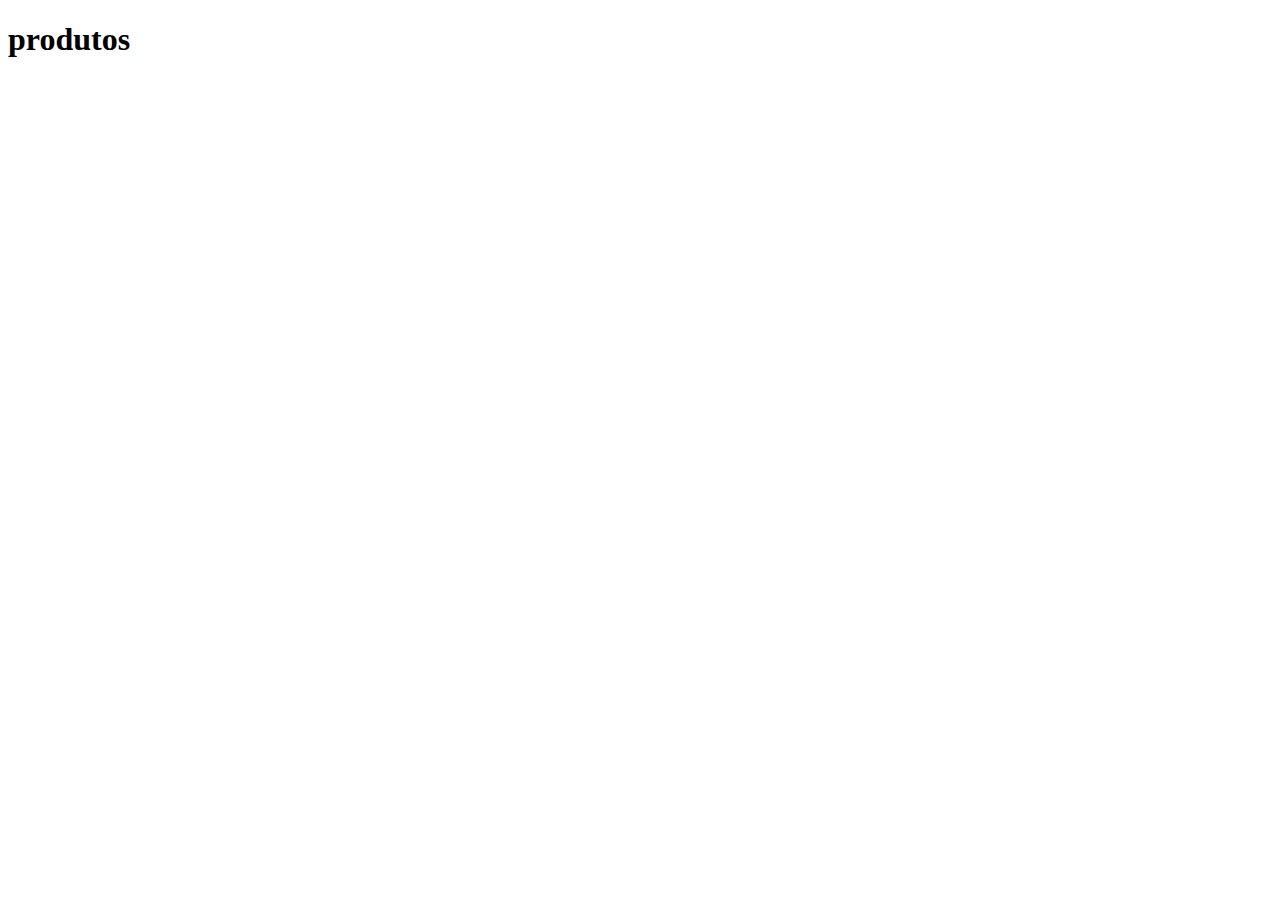
==== pages/products.html @ a88a36c4 "first commit" ====
<!DOCTYPE html>
<html lang="pt-br">
<head>
    <meta charset="UTF-8">
    <meta name="viewport" content="width=device-width, initial-scale=1.0">
    <title>Produtos</title>
</head>
<body>
    <h1>
        produtos
    </h1>
    
</body>
</html>
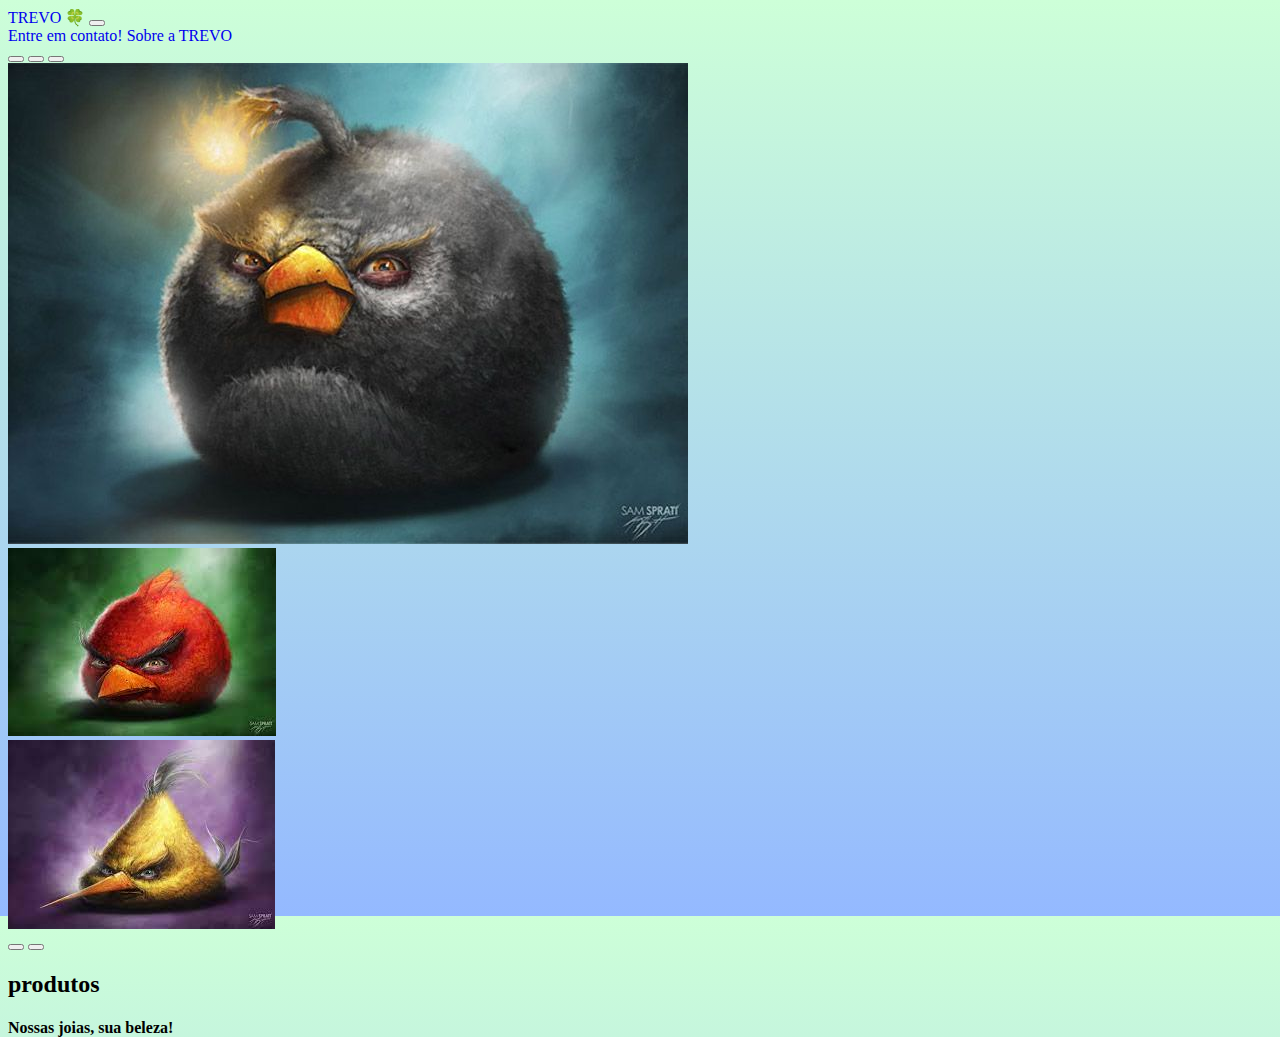
==== commit f6c1bbca: "Third Commit" ====
--- a/pages/products.html
+++ b/pages/products.html
@@ -1,14 +1,78 @@
 <!DOCTYPE html>
 <html lang="pt-br">
+
 <head>
     <meta charset="UTF-8">
     <meta name="viewport" content="width=device-width, initial-scale=1.0">
+    <link rel="stylesheet" href="../style.css">
+    <link href="https://cdn.jsdelivr.net/npm/bootstrap@5.3.2/dist/css/bootstrap.min.css" rel="stylesheet"
+        integrity="sha384-T3c6CoIi6uLrA9TneNEoa7RxnatzjcDSCmG1MXxSR1GAsXEV/Dwwykc2MPK8M2HN" crossorigin="anonymous">
     <title>Produtos</title>
 </head>
+
 <body>
-    <h1>
-        produtos
-    </h1>
-    
+    <header>
+        <nav class="navbar navbar-expand-lg navbar-light">
+            <div class="container-fluid">
+                <a class="navbar-brand" href="#">TREVO 🍀</a>
+                <button class="navbar-toggler" type="button" data-bs-toggle="collapse"
+                    data-bs-target="#navbarNavAltMarkup" aria-controls="navbarNavAltMarkup" aria-expanded="false"
+                    aria-label="Toggle navigation">
+                    <span class="navbar-toggler-icon"></span>
+                </button>
+                <div class="collapse navbar-collapse" id="navbarNavAltMarkup">
+                    <div class="collapse navbar-collapse" id="navbarNavAltMarkup">
+                        <div class="navbar-nav">
+                            <a class="nav-item nav-link" href="contact.html">Entre em contato!</a>
+                            <a class="nav-item nav-link" href="about.html">Sobre a TREVO</a>
+                        </div>
+                    </div>
+        </nav>
+        <section>
+            <div id="carouselExampleIndicators" class="carousel slide">
+                <div class="carousel-indicators">
+                  <button type="button" data-bs-target="#carouselExampleIndicators" data-bs-slide-to="0" class="active" aria-current="true" aria-label="Slide 1"></button>
+                  <button type="button" data-bs-target="#carouselExampleIndicators" data-bs-slide-to="1" aria-label="Slide 2"></button>
+                  <button type="button" data-bs-target="#carouselExampleIndicators" data-bs-slide-to="2" aria-label="Slide 3"></button>
+                </div>
+                <div class="carousel-inner">
+                  <div class="carousel-item active">
+                    <img src="../img/01.jpg" class="d-block w-100" alt="...">
+                  </div>
+                  <div class="carousel-item">
+                    <img src="../img/02.jpg" class="d-block w-100" alt="...">
+                  </div>
+                  <div class="carousel-item">
+                    <img src="../img/03.jpg" class="d-block w-100" alt="...">
+                  </div>
+                </div>
+                <button class="carousel-control-prev" type="button" data-bs-target="#carouselExampleIndicators" data-bs-slide="prev">
+                  <span class="carousel-control-prev-icon" aria-hidden="true"></span>
+                  <span class="visually-hidden"></span>
+                </button>
+                <button class="carousel-control-next" type="button" data-bs-target="#carouselExampleIndicators" data-bs-slide="next">
+                  <span class="carousel-control-next-icon" aria-hidden="true"></span>
+                  <span class="visually-hidden"></span>
+                </button>
+              </div>
+        </section>
+    </header>
+    <main>
+        <section class="container  justify-content-center align-items-center text-center" >
+            <h2>produtos</h2>
+            <h4>Nossas joias, sua beleza!</h3>
+        </section>
+            
+    </main>
+    <footer>
+
+    </footer>
+
+
+
+    <script src="https://cdn.jsdelivr.net/npm/bootstrap@5.3.2/dist/js/bootstrap.bundle.min.js"
+        integrity="sha384-C6RzsynM9kWDrMNeT87bh95OGNyZPhcTNXj1NW7RuBCsyN/o0jlpcV8Qyq46cDfL"
+        crossorigin="anonymous"></script>
 </body>
+
 </html>--- a/style.css
+++ b/style.css
@@ -0,0 +1,63 @@
+@import url('https://fonts.googleapis.com/css2?family=Dancing+Script:wght@600&display=swap');
+@import url('https://fonts.googleapis.com/css2?family=Mooli&display=swap');
+
+
+body {
+    background: linear-gradient(#cdffd8, #94b9ff);
+    height: 100vh;
+}
+
+section span {
+    border-bottom: 1px solid black;
+
+}
+
+section h1 {
+
+    color: #daa520;
+    font-family: 'Dancing Script', cursive;
+}
+
+a {
+    text-decoration: none;
+}
+
+section h1 {
+    font-size: 9.4rem;
+    margin-bottom: -1rem;
+}
+
+section p {
+    font-size: 1.5rem;
+    font-family: 'Mooli', sans-serif;
+}
+
+section button {
+    margin-top: -2rem;
+}
+
+
+@media(max-width: 768px){
+
+    section h1{
+        font-size: 9.4rem;
+        margin-bottom: -3.5rem;
+    } 
+
+    section p{
+        font-size: 1.5rem;
+        font-family: 'Mooli', sans-serif;
+    }
+
+}
+
+@media(min-width: 768px){
+
+    section h1 {
+        font-size: 15.4rem;
+        margin-bottom: -1rem;
+    }
+
+}
+
+/* PRODUTOS*/
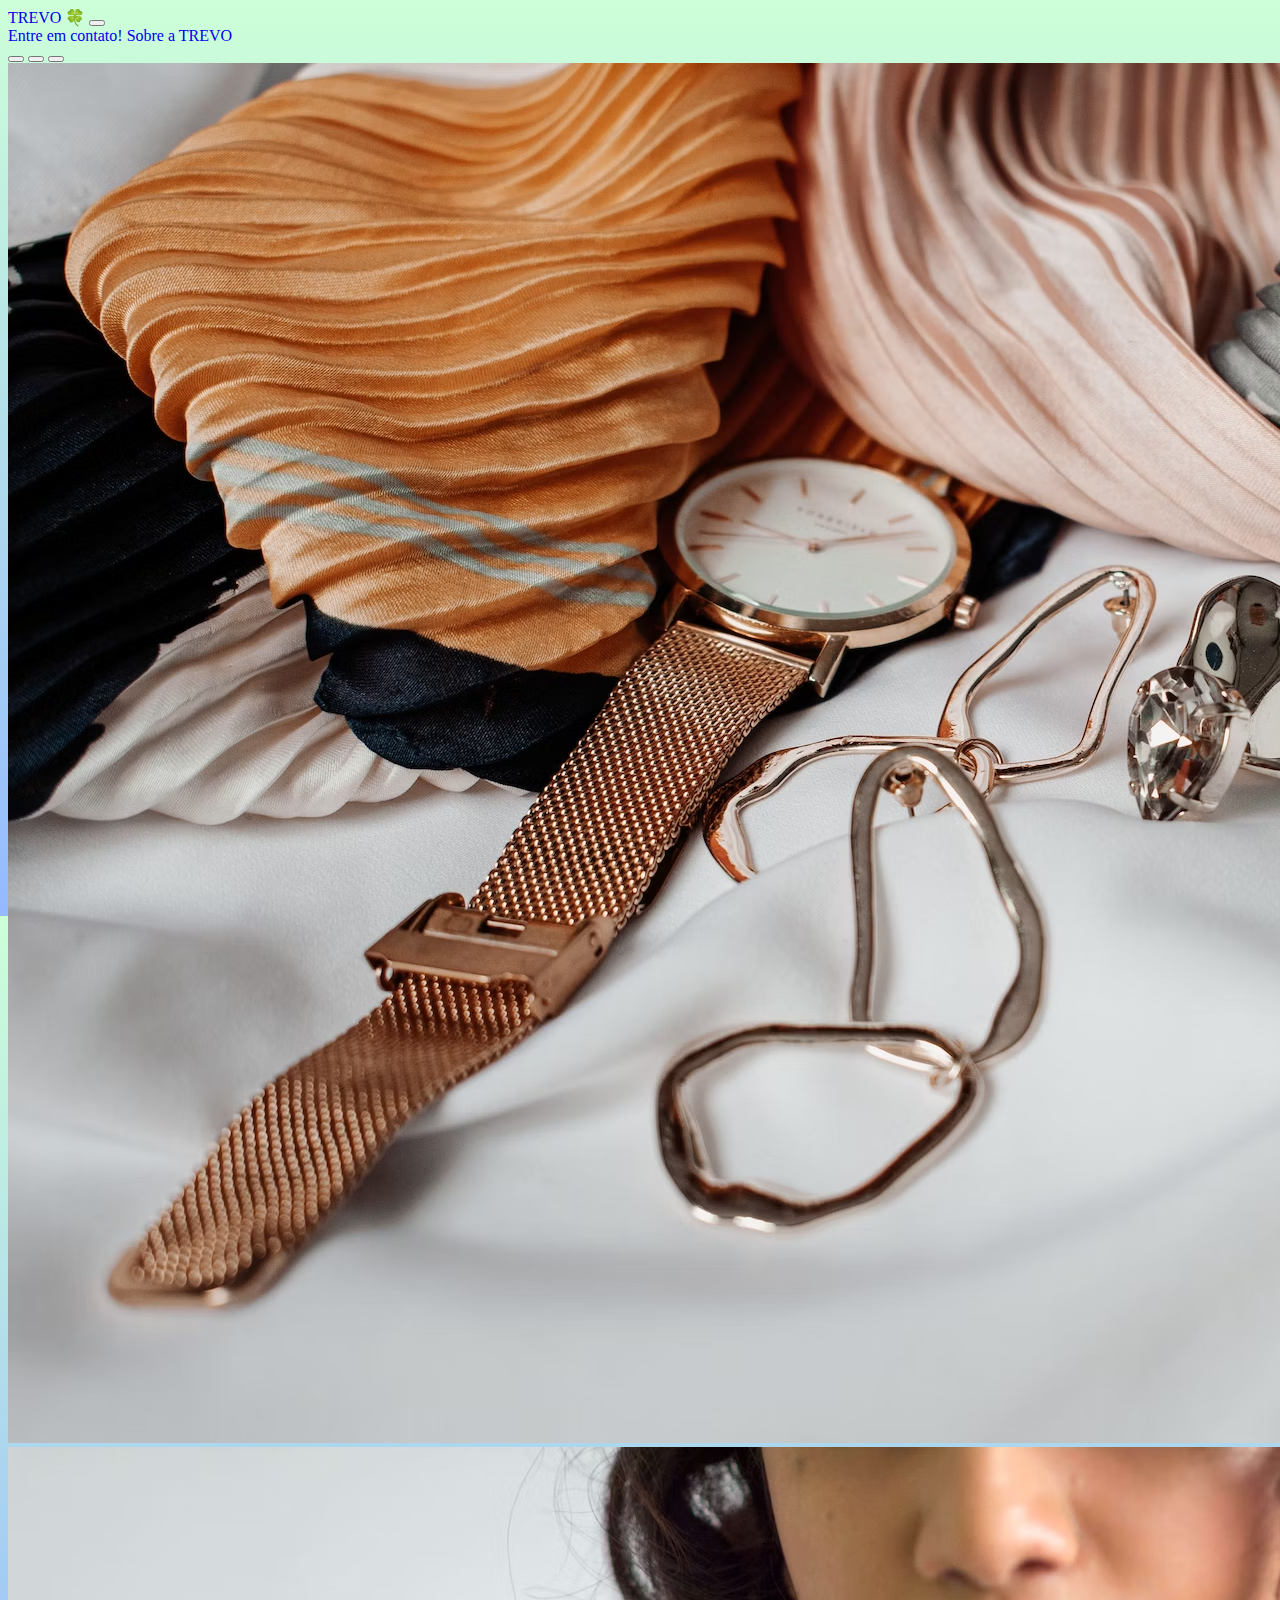
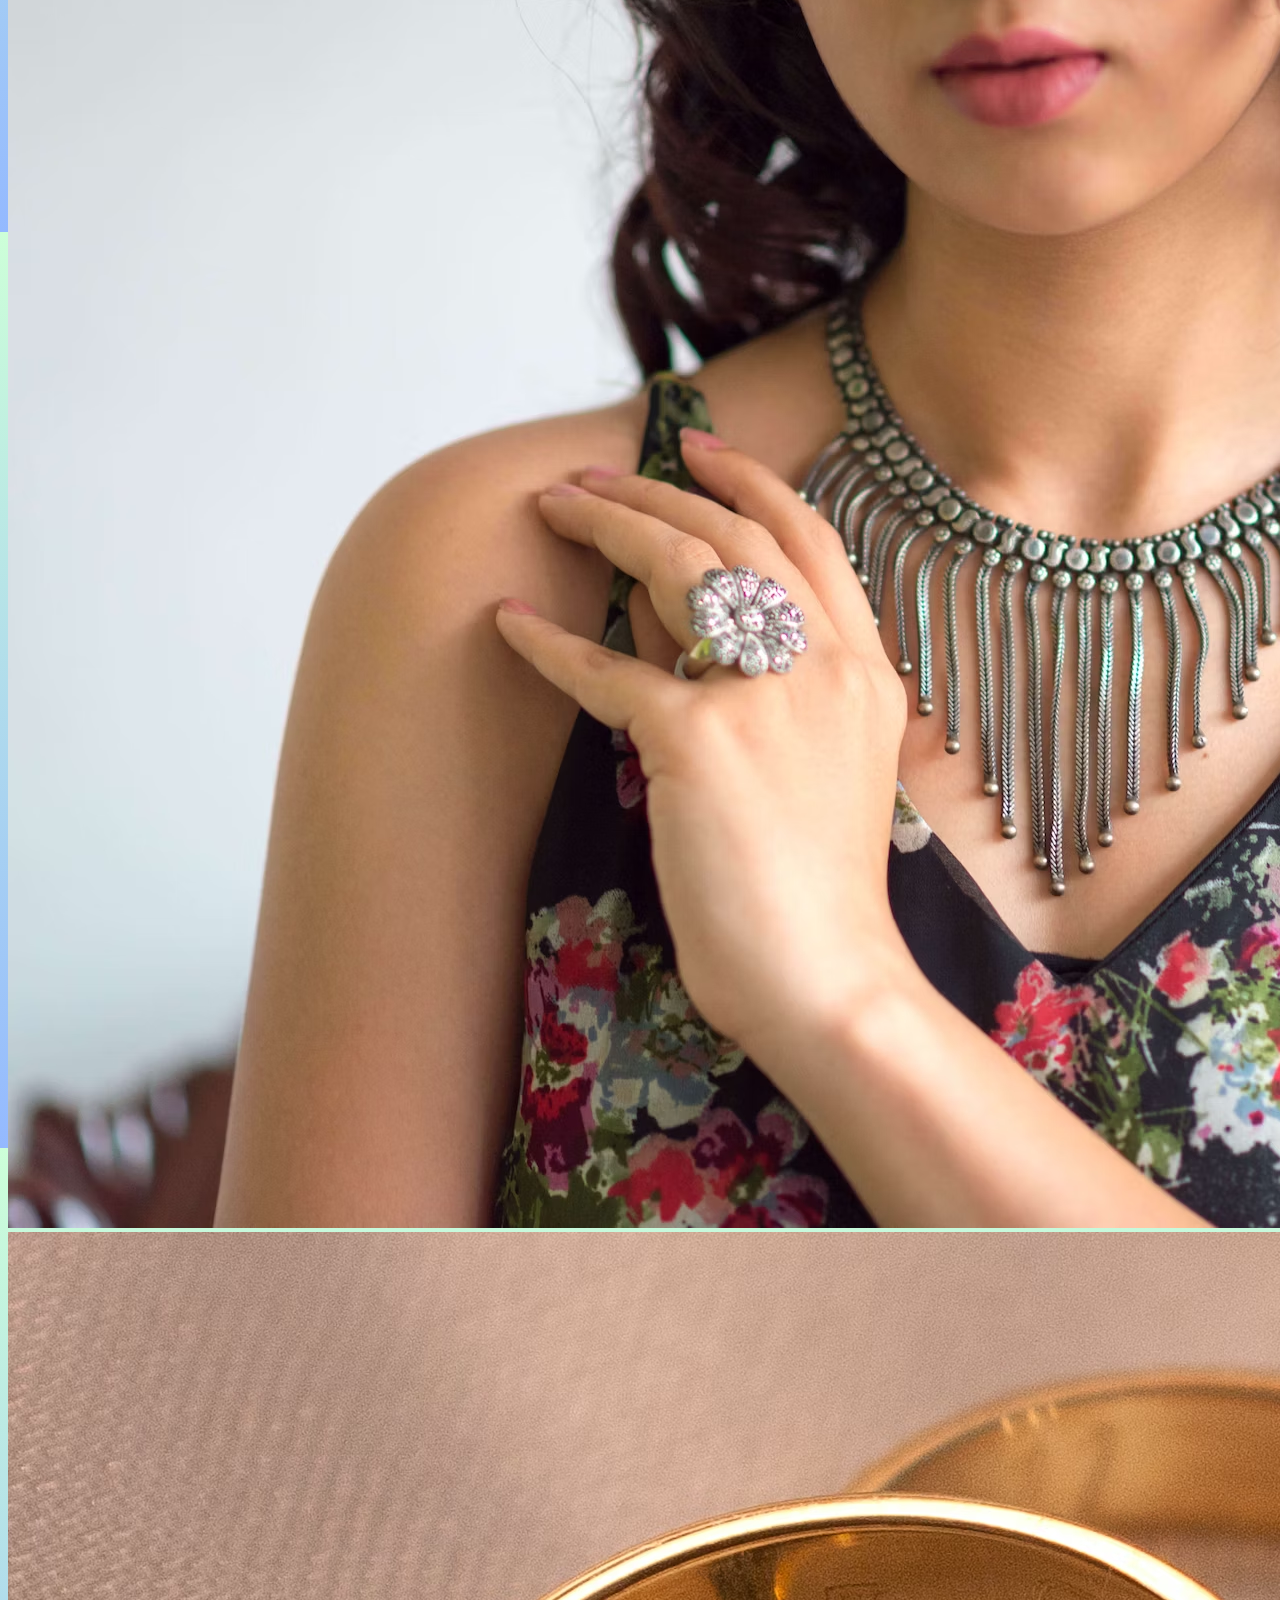
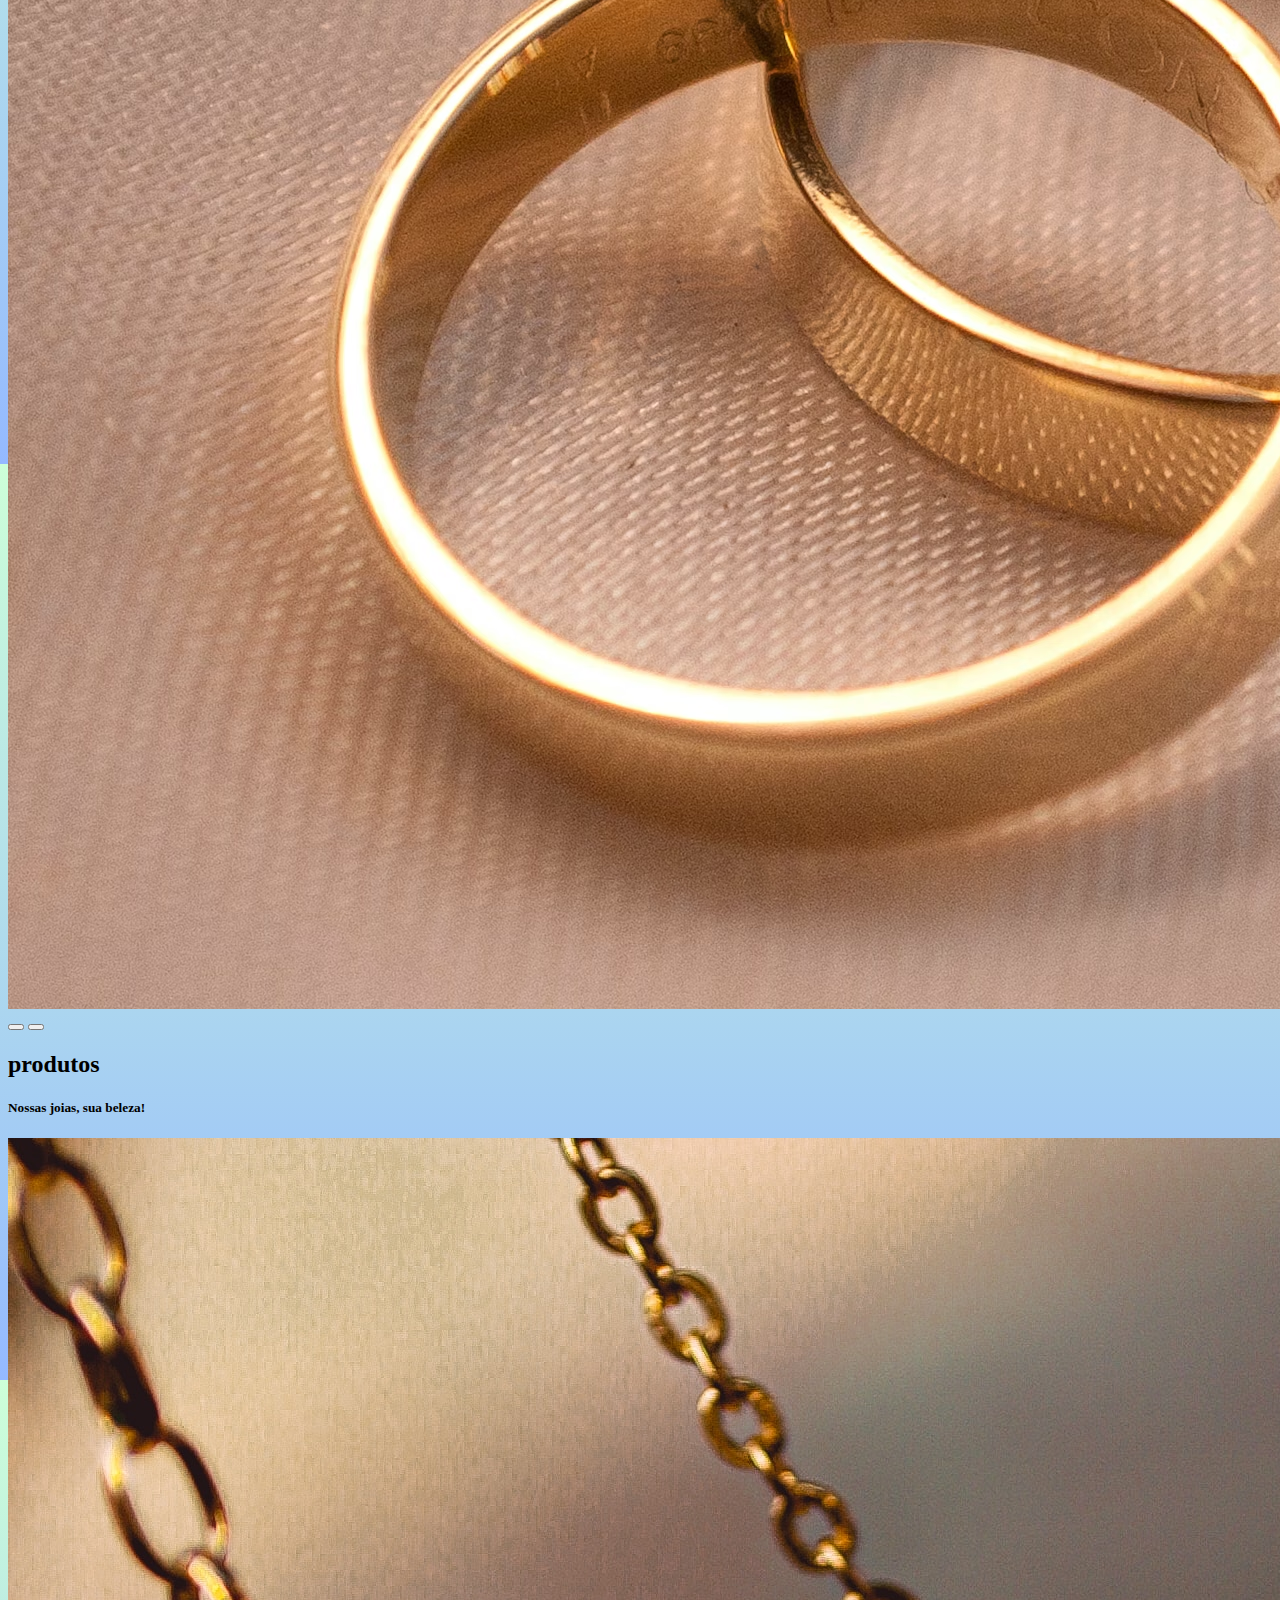
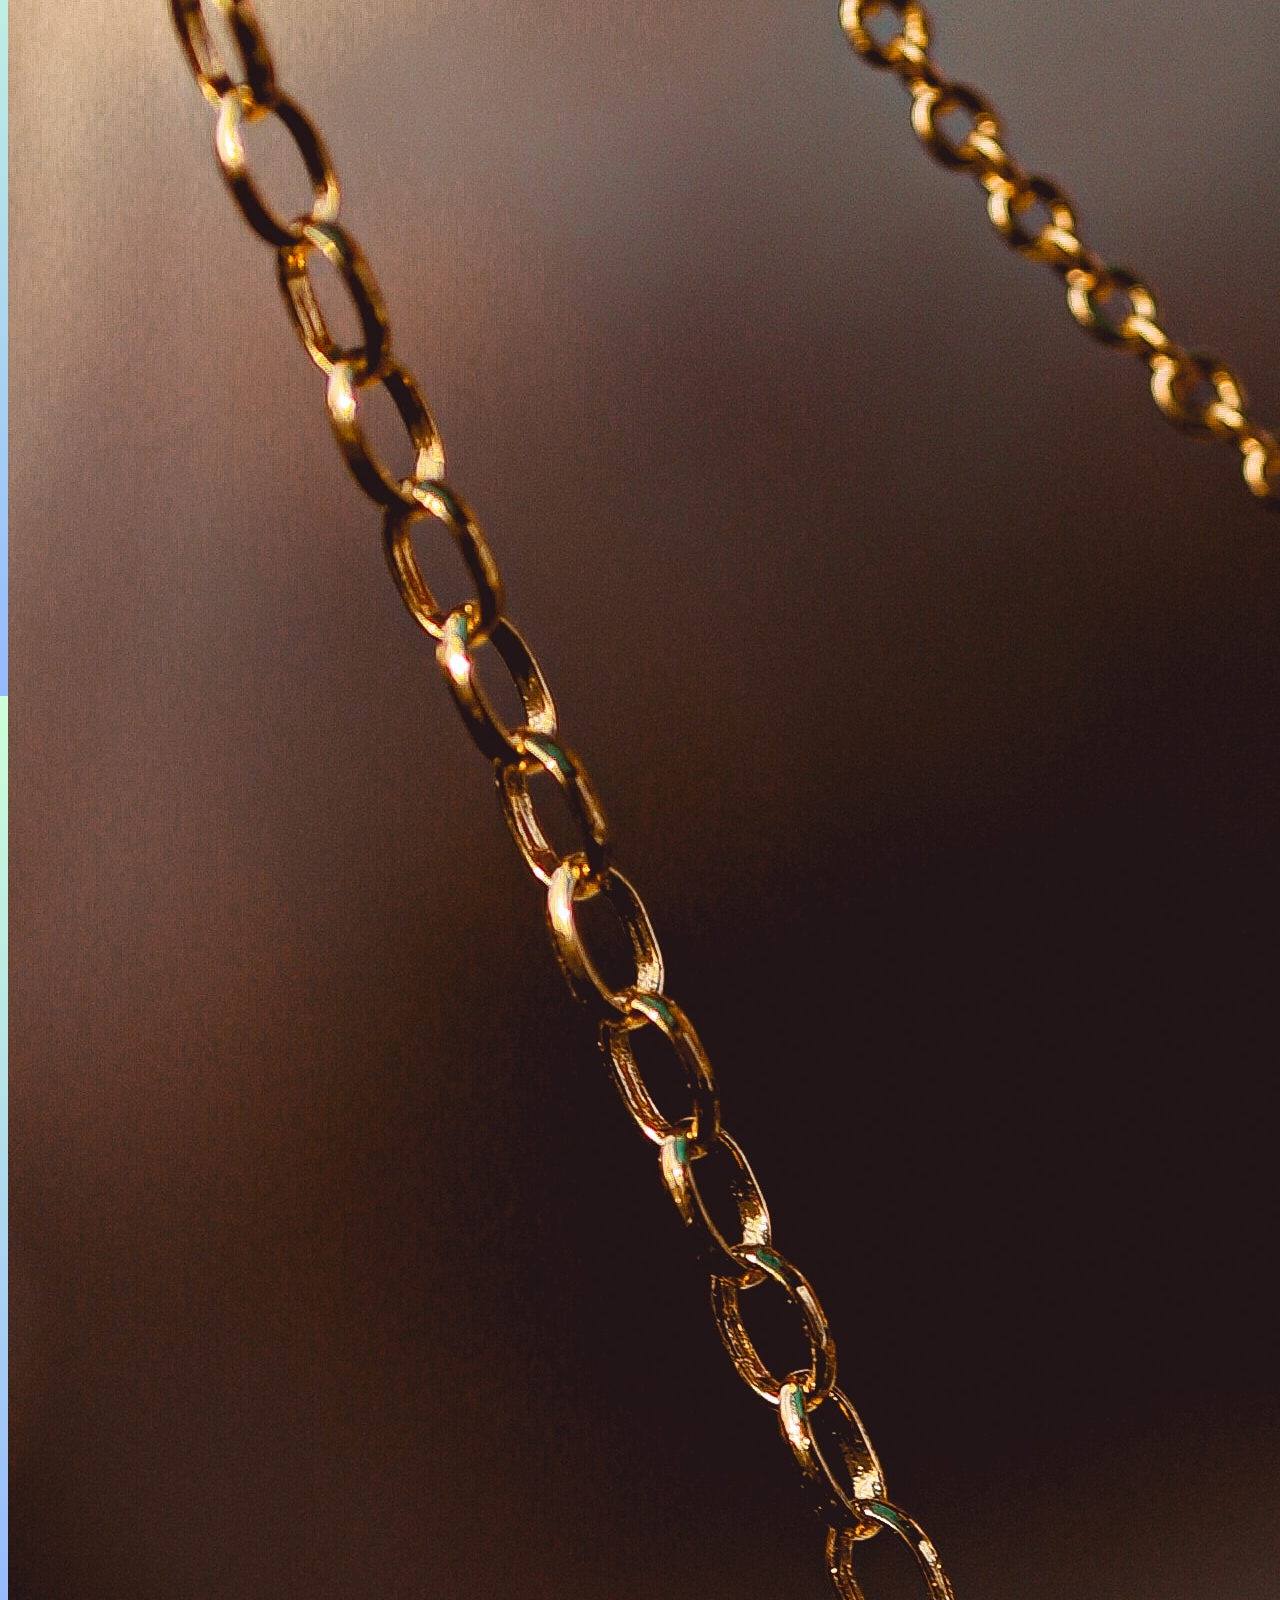
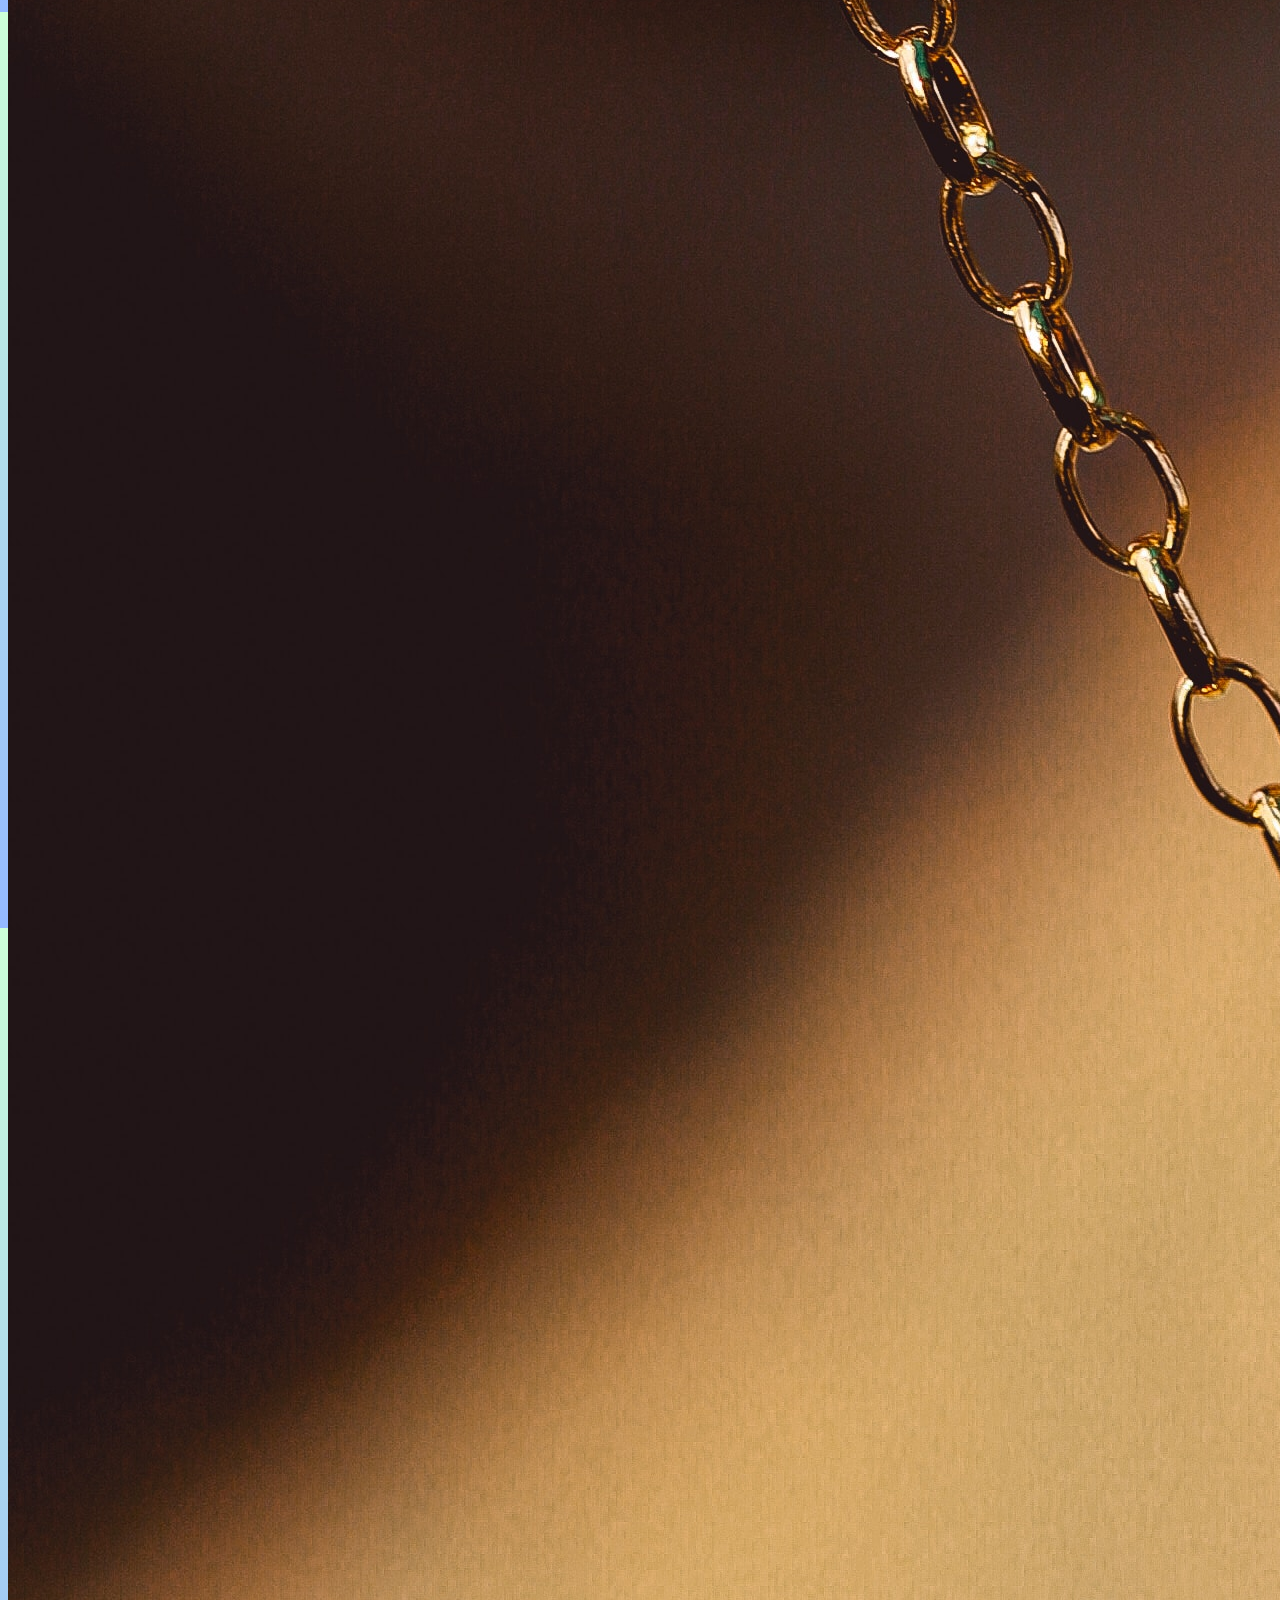
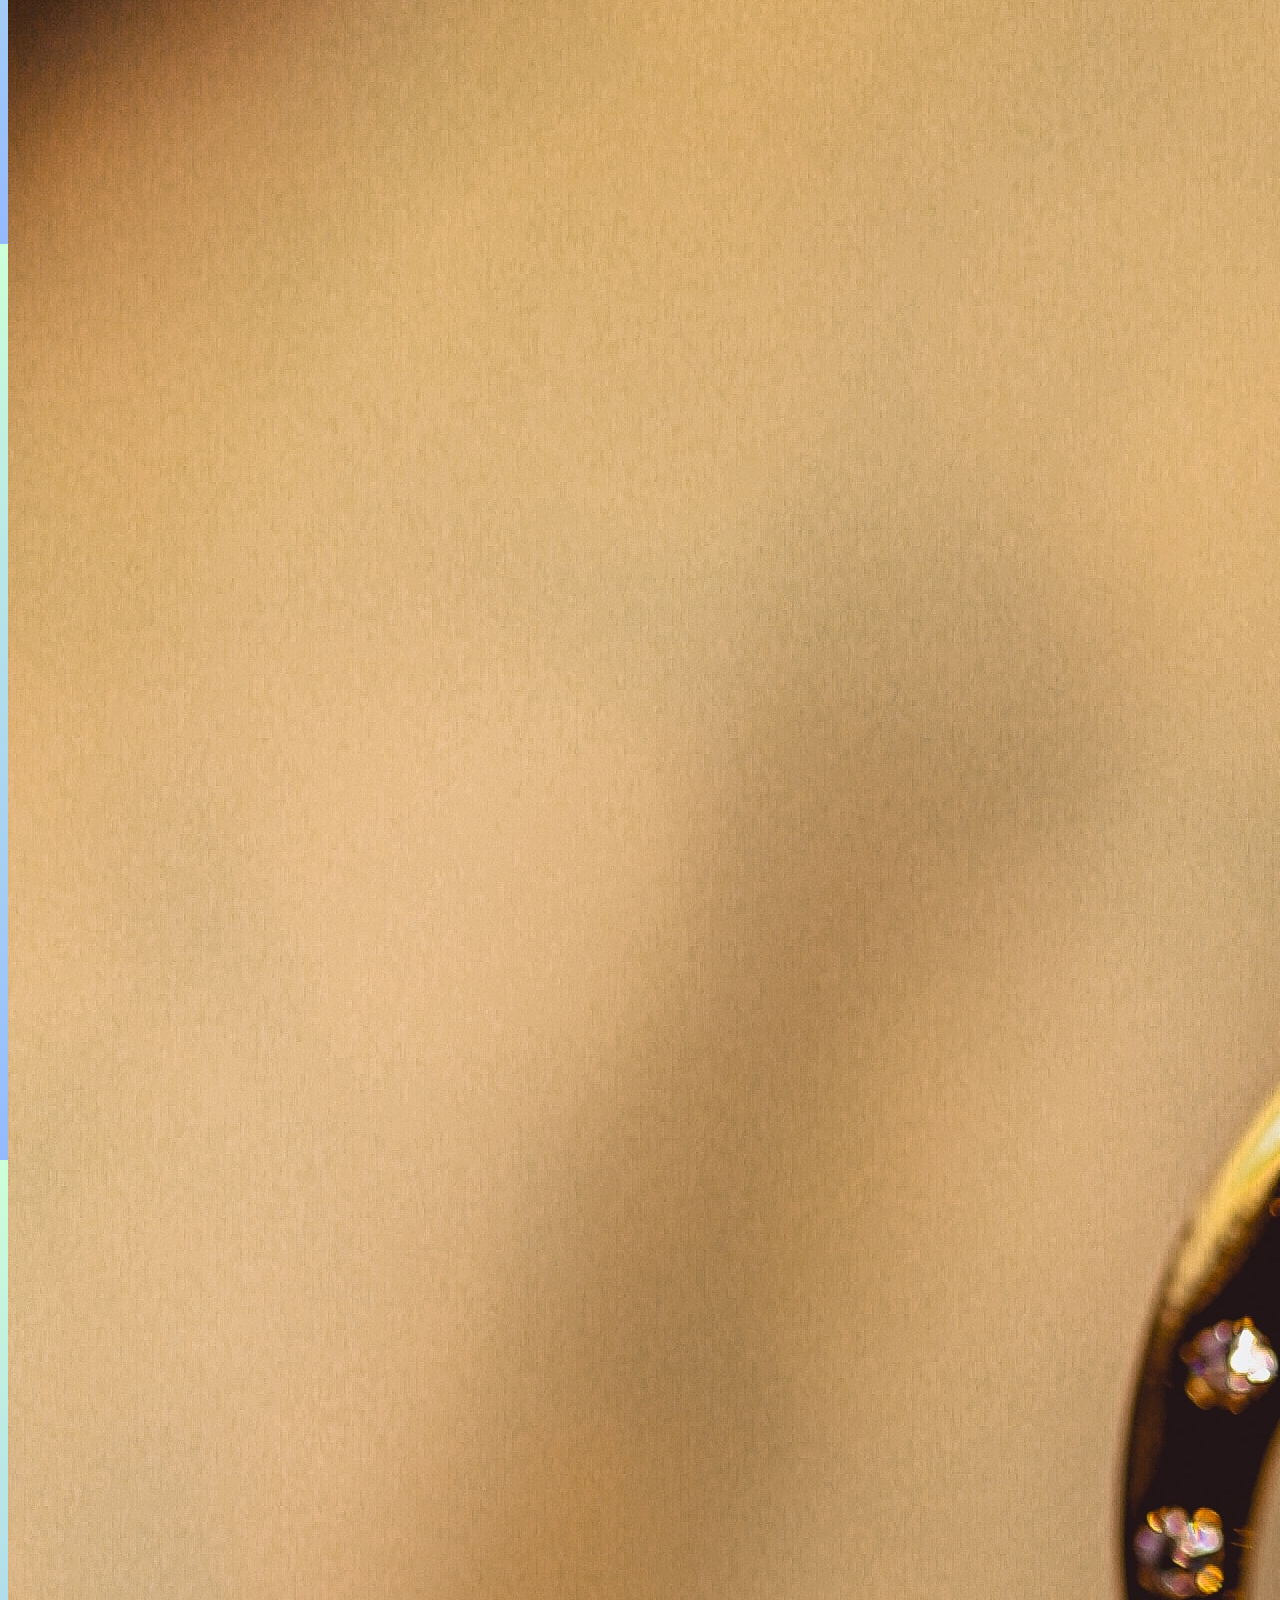
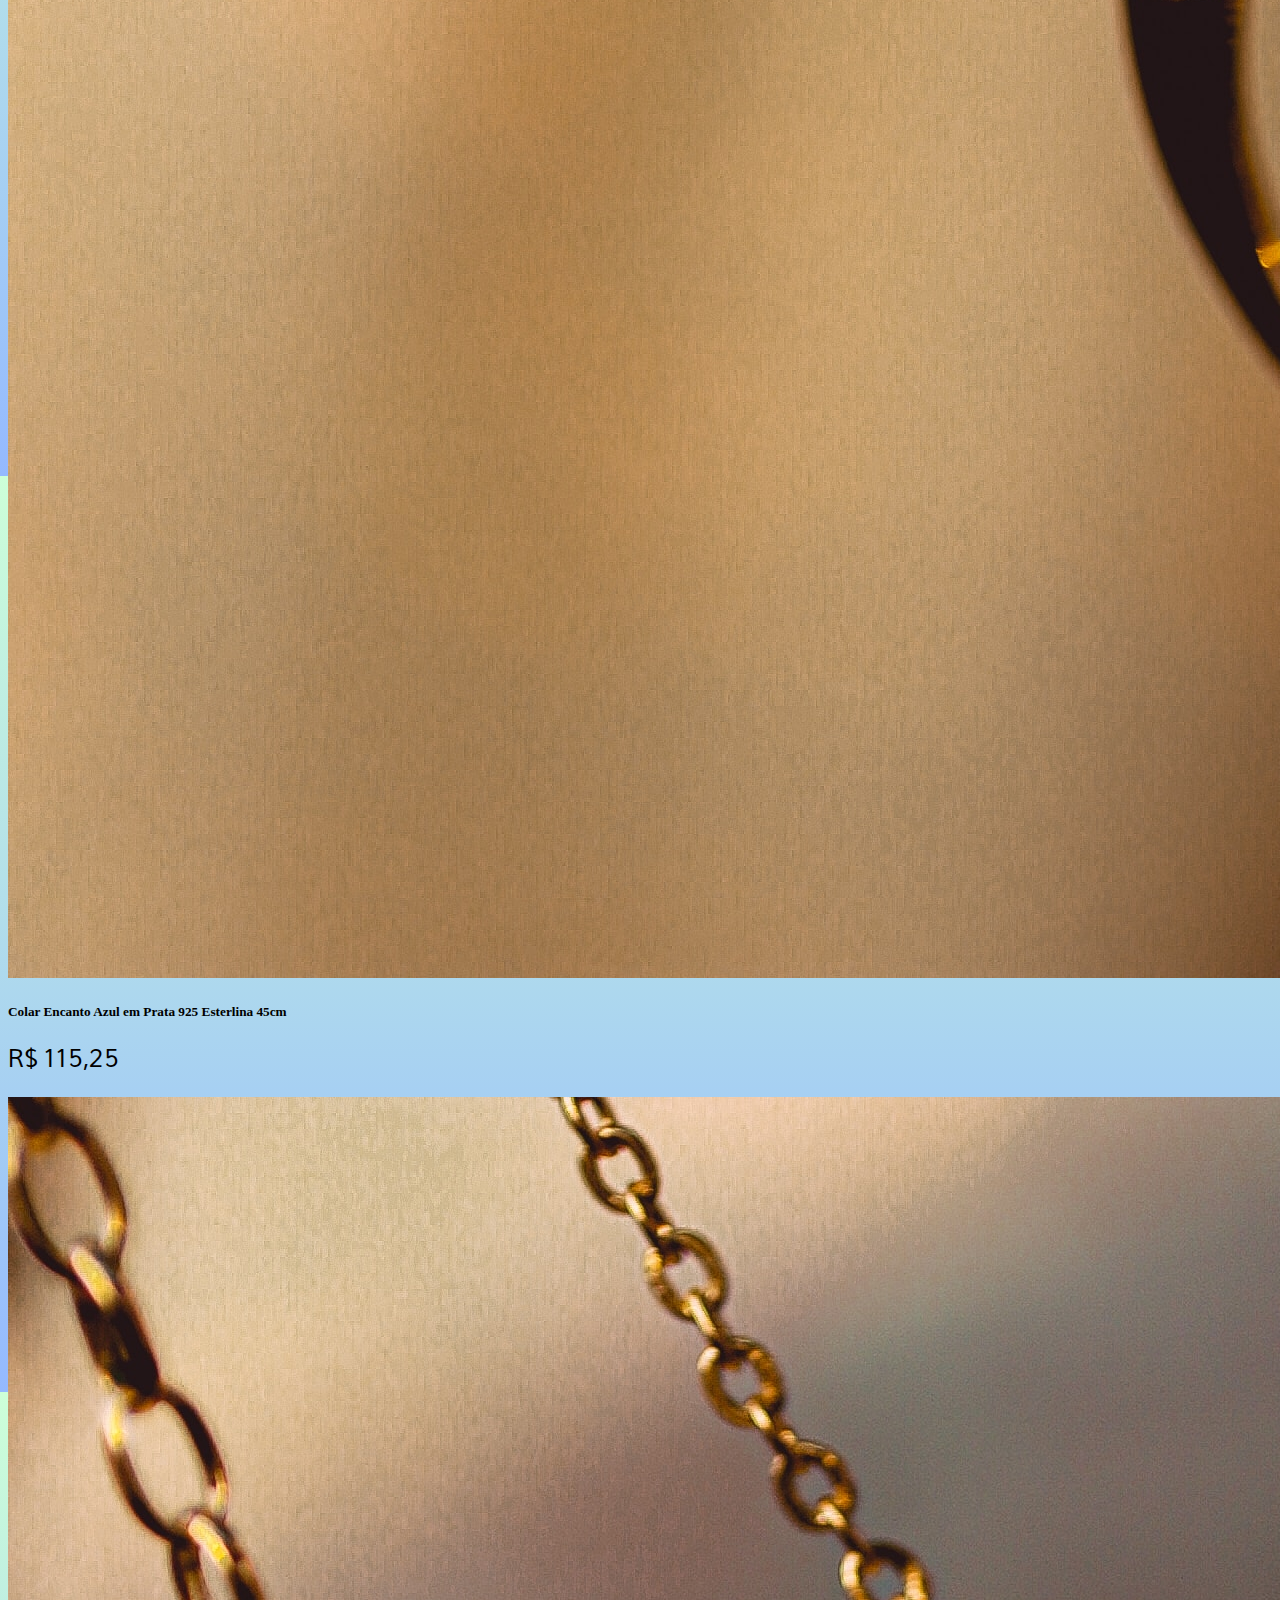
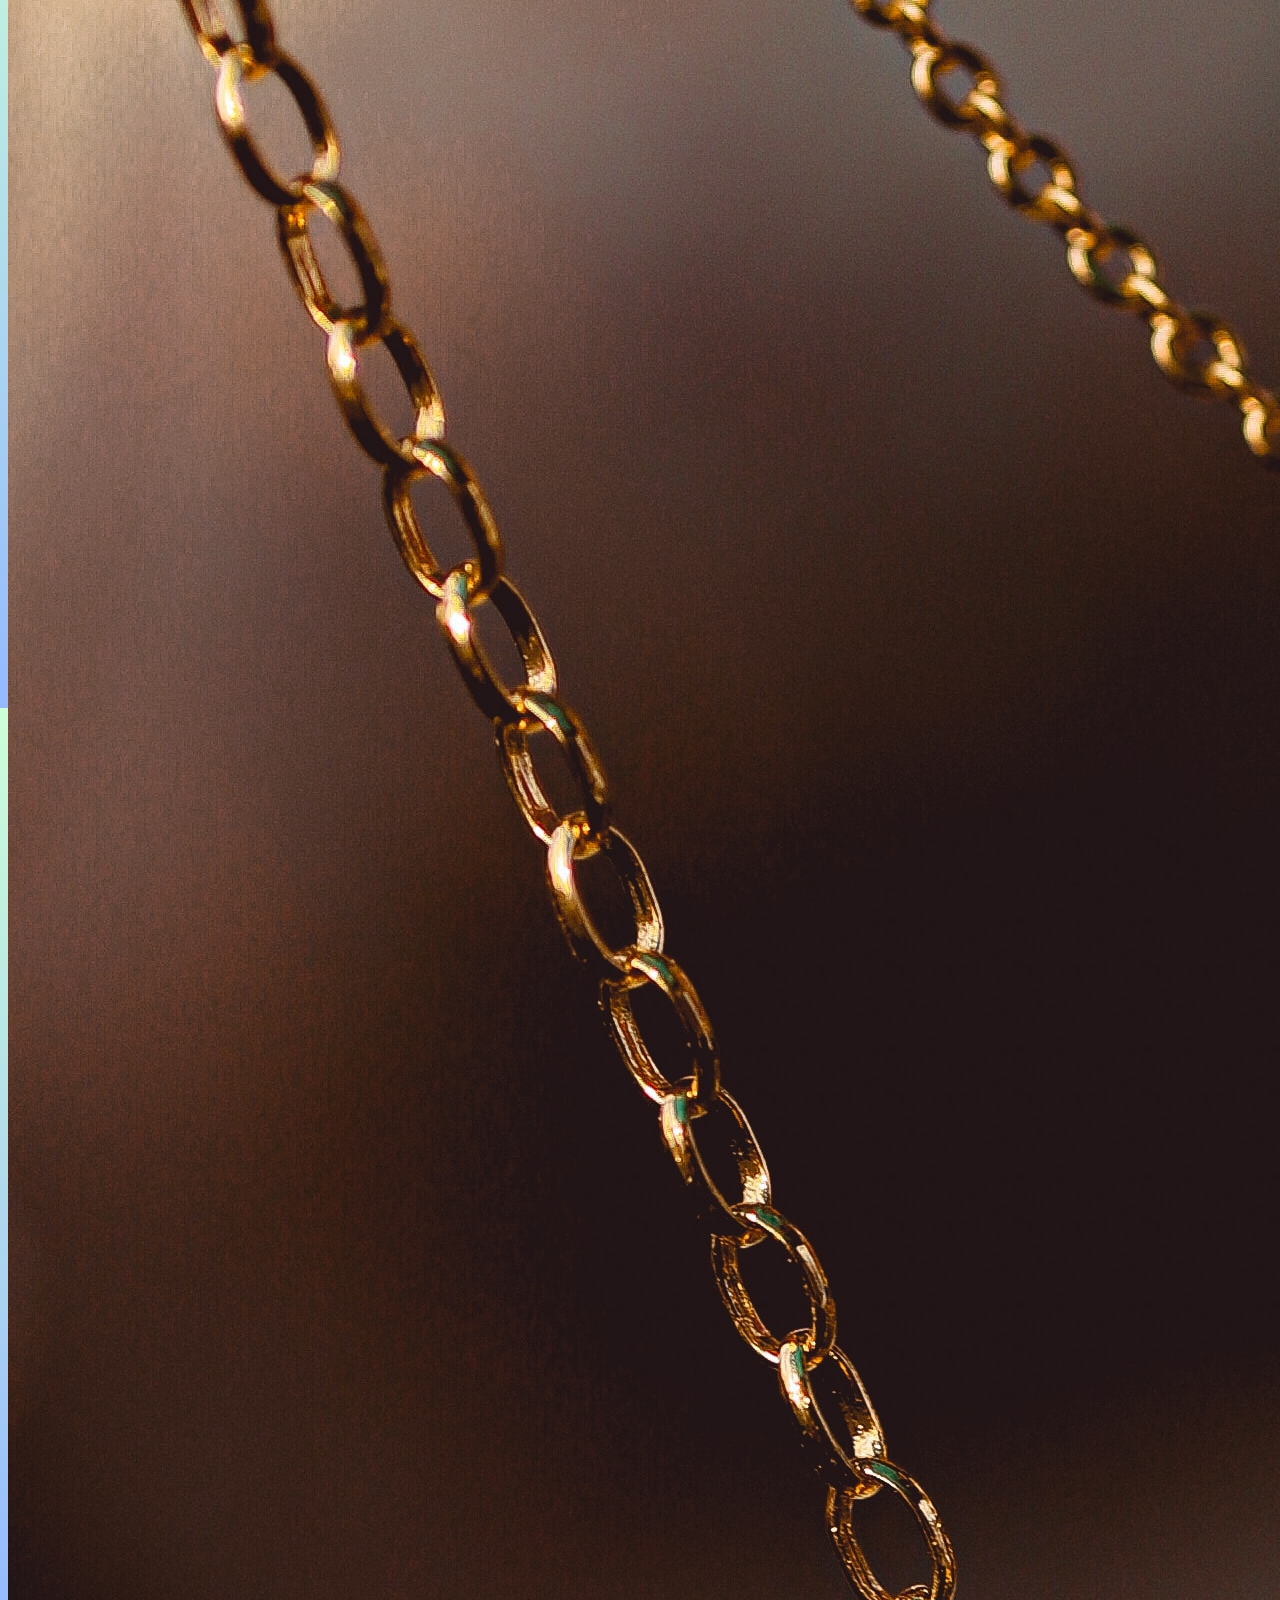
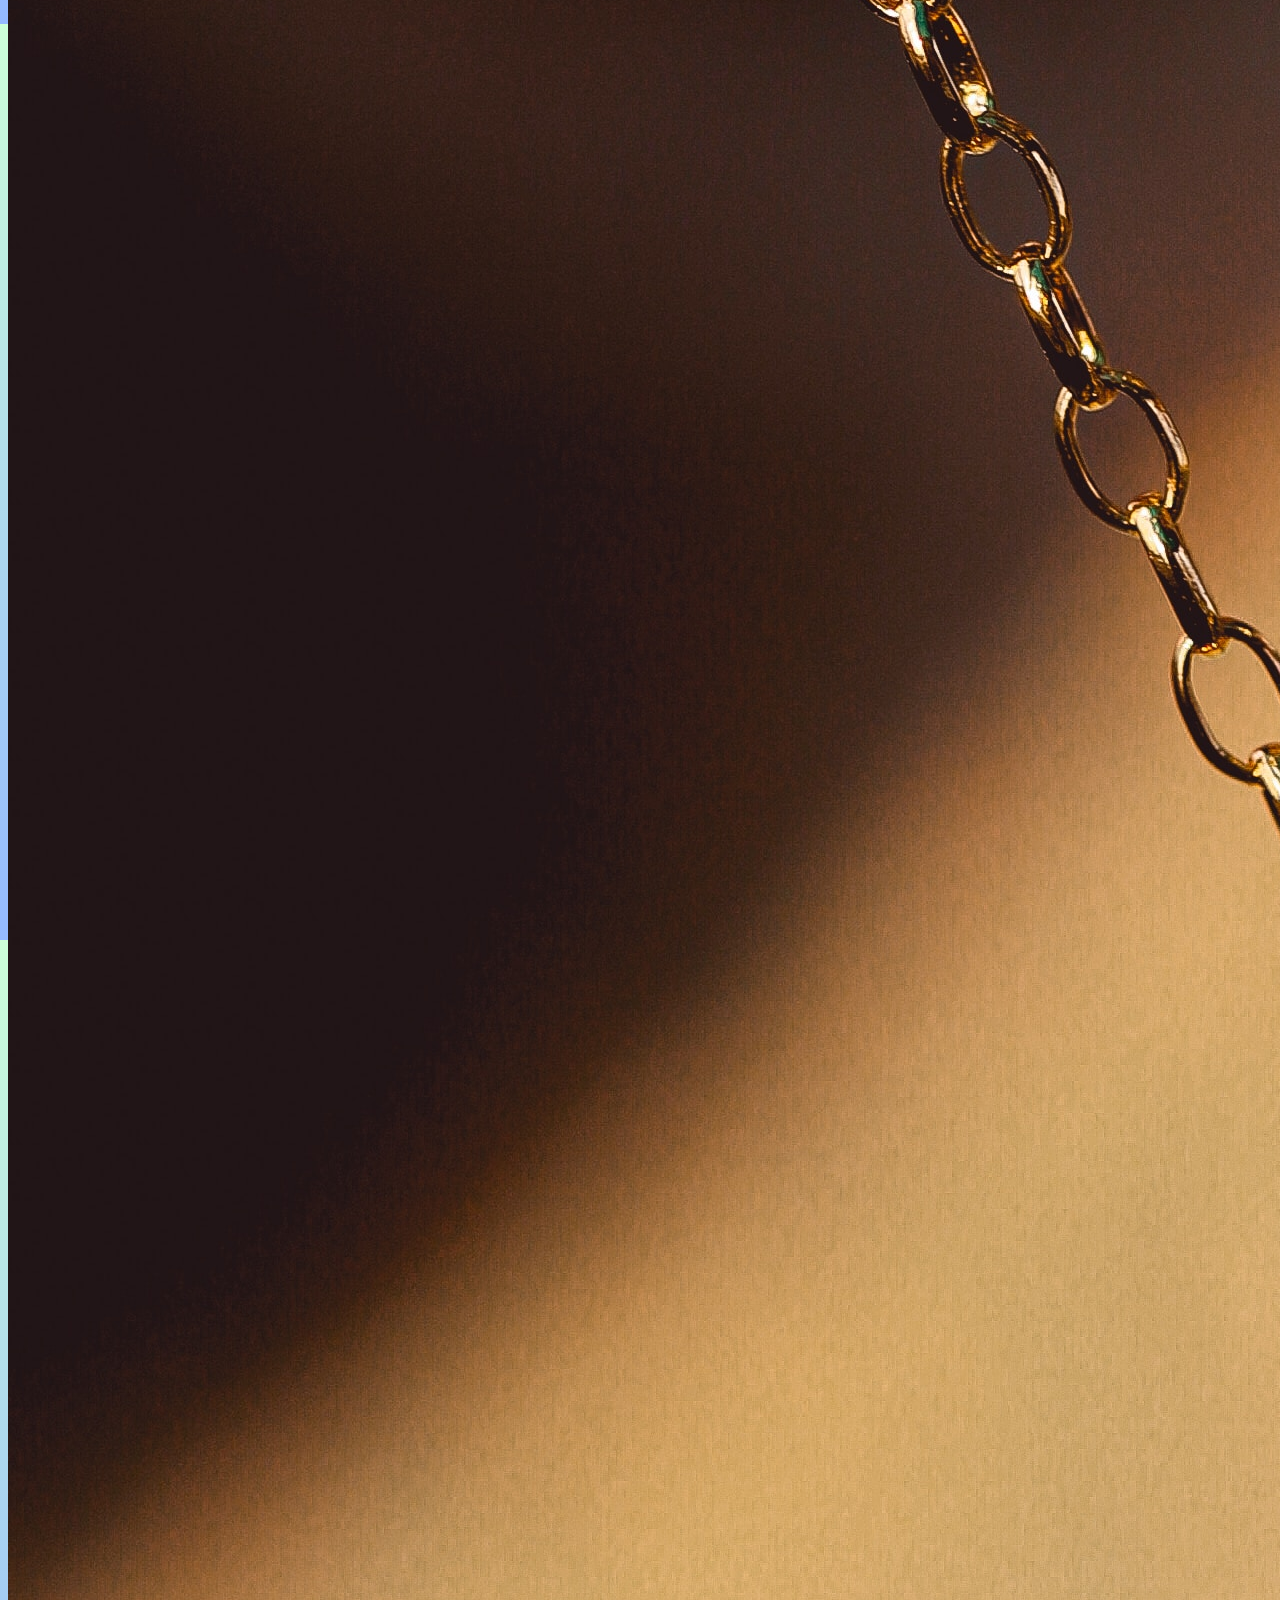
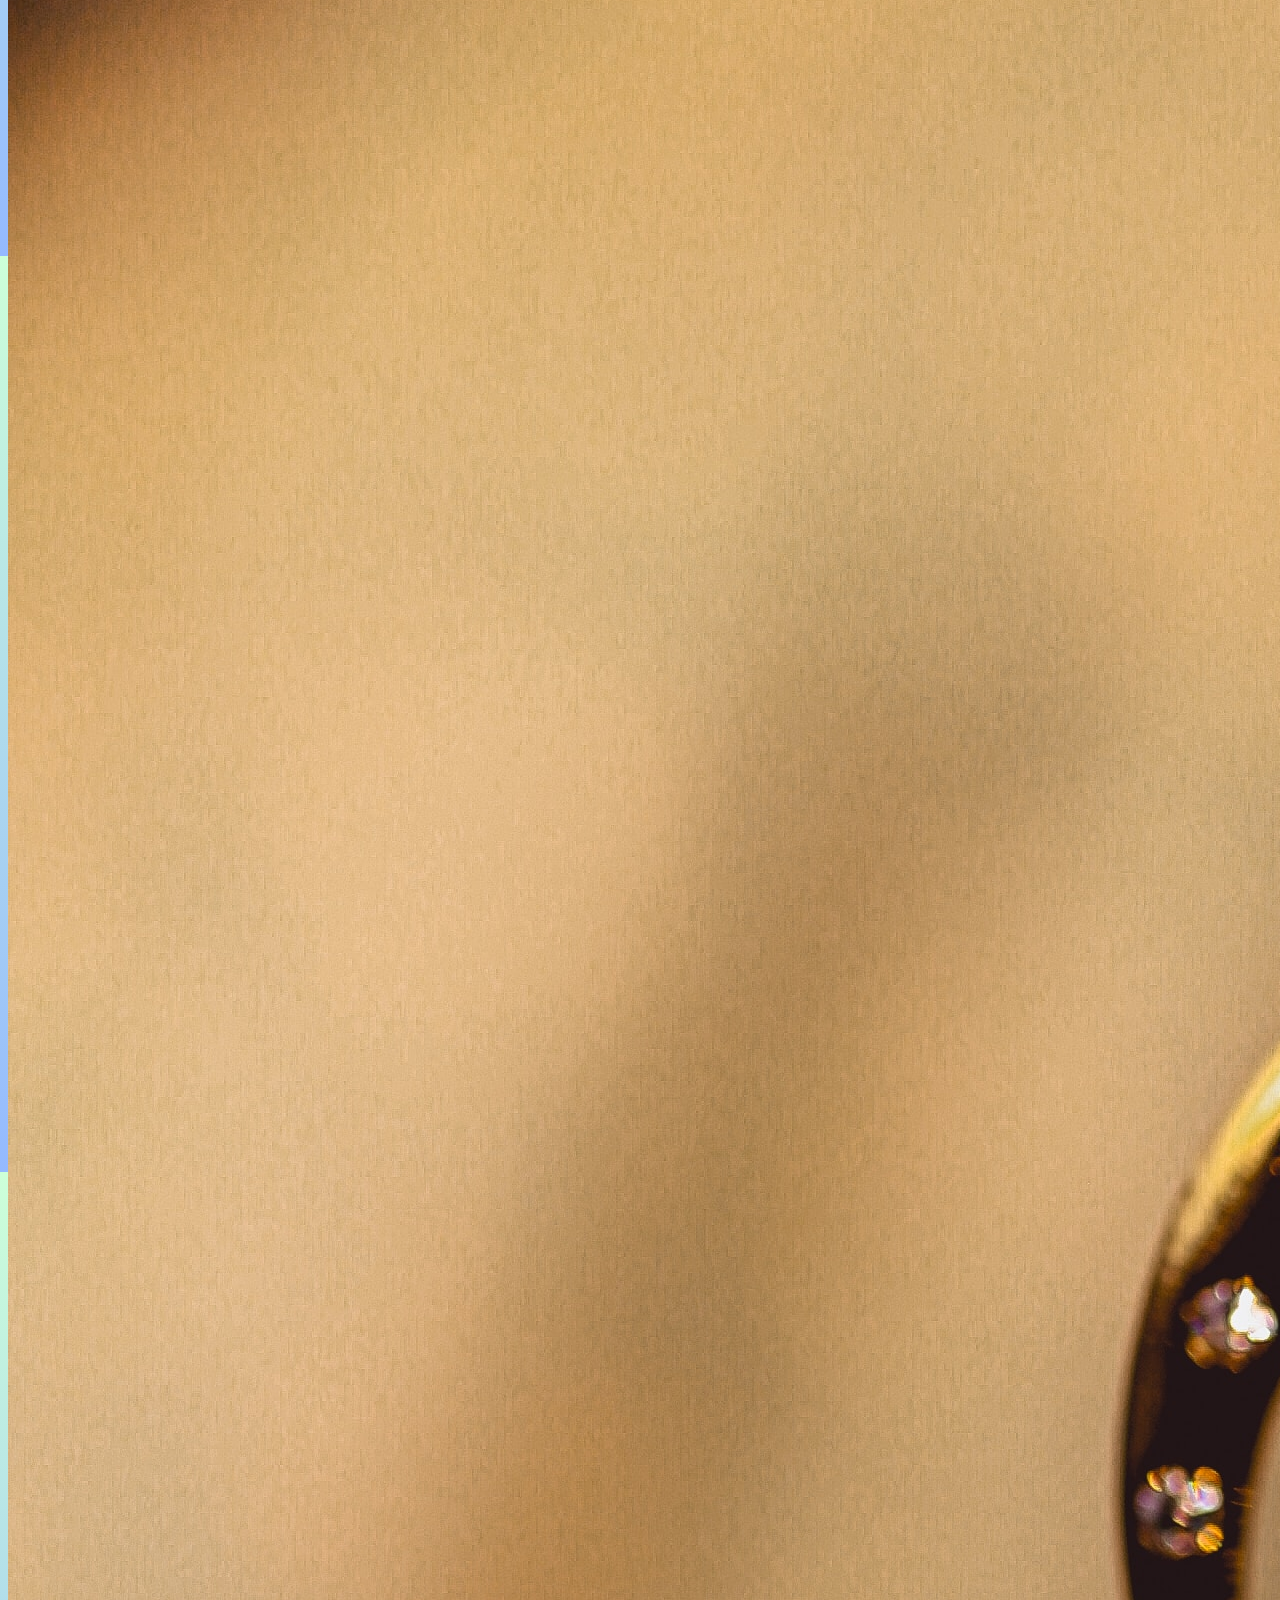
==== commit 93f9841a: "Fourth commit" ====
--- a/pages/products.html
+++ b/pages/products.html
@@ -11,61 +11,104 @@
 </head>
 
 <body>
-    <header>
-        <nav class="navbar navbar-expand-lg navbar-light">
-            <div class="container-fluid">
-                <a class="navbar-brand" href="#">TREVO 🍀</a>
-                <button class="navbar-toggler" type="button" data-bs-toggle="collapse"
-                    data-bs-target="#navbarNavAltMarkup" aria-controls="navbarNavAltMarkup" aria-expanded="false"
-                    aria-label="Toggle navigation">
-                    <span class="navbar-toggler-icon"></span>
-                </button>
-                <div class="collapse navbar-collapse" id="navbarNavAltMarkup">
-                    <div class="collapse navbar-collapse" id="navbarNavAltMarkup">
-                        <div class="navbar-nav">
-                            <a class="nav-item nav-link" href="contact.html">Entre em contato!</a>
-                            <a class="nav-item nav-link" href="about.html">Sobre a TREVO</a>
-                        </div>
-                    </div>
-        </nav>
-        <section>
-            <div id="carouselExampleIndicators" class="carousel slide">
-                <div class="carousel-indicators">
-                  <button type="button" data-bs-target="#carouselExampleIndicators" data-bs-slide-to="0" class="active" aria-current="true" aria-label="Slide 1"></button>
-                  <button type="button" data-bs-target="#carouselExampleIndicators" data-bs-slide-to="1" aria-label="Slide 2"></button>
-                  <button type="button" data-bs-target="#carouselExampleIndicators" data-bs-slide-to="2" aria-label="Slide 3"></button>
-                </div>
-                <div class="carousel-inner">
-                  <div class="carousel-item active">
-                    <img src="../img/01.jpg" class="d-block w-100" alt="...">
-                  </div>
-                  <div class="carousel-item">
-                    <img src="../img/02.jpg" class="d-block w-100" alt="...">
-                  </div>
-                  <div class="carousel-item">
-                    <img src="../img/03.jpg" class="d-block w-100" alt="...">
-                  </div>
-                </div>
-                <button class="carousel-control-prev" type="button" data-bs-target="#carouselExampleIndicators" data-bs-slide="prev">
-                  <span class="carousel-control-prev-icon" aria-hidden="true"></span>
-                  <span class="visually-hidden"></span>
-                </button>
-                <button class="carousel-control-next" type="button" data-bs-target="#carouselExampleIndicators" data-bs-slide="next">
-                  <span class="carousel-control-next-icon" aria-hidden="true"></span>
-                  <span class="visually-hidden"></span>
-                </button>
-              </div>
-        </section>
-    </header>
-    <main>
-        <section class="container  justify-content-center align-items-center text-center" >
-            <h2>produtos</h2>
-            <h4>Nossas joias, sua beleza!</h3>
-        </section>
-            
-    </main>
+  <header>
+    <nav class="navbar navbar-expand-lg navbar-light">
+      <div class="container-fluid">
+        <a class="navbar-brand" href="../index.html">TREVO 🍀</a>
+        <button class="navbar-toggler" type="button" data-bs-toggle="collapse" data-bs-target="#navbarNavAltMarkup"
+          aria-controls="navbarNavAltMarkup" aria-expanded="false" aria-label="Toggle navigation">
+          <span class="navbar-toggler-icon"></span>
+        </button>
+        <div class="collapse navbar-collapse" id="navbarNavAltMarkup">
+          <div class="collapse navbar-collapse" id="navbarNavAltMarkup">
+            <div class="navbar-nav">
+              <a class="nav-item nav-link" href="contact.html">Entre em contato!</a>
+              <a class="nav-item nav-link" href="about.html">Sobre a TREVO</a>
+            </div>
+          </div>
+    </nav>
+    <section>
+      <div id="carouselExampleIndicators" class="carousel slide">
+        <div class="carousel-indicators">
+          <button type="button" data-bs-target="#carouselExampleIndicators" data-bs-slide-to="0" class="active"
+            aria-current="true" aria-label="Slide 1"></button>
+          <button type="button" data-bs-target="#carouselExampleIndicators" data-bs-slide-to="1"
+            aria-label="Slide 2"></button>
+          <button type="button" data-bs-target="#carouselExampleIndicators" data-bs-slide-to="2"
+            aria-label="Slide 3"></button>
+        </div>
+        <div class="carousel-inner">
+          <div class="carousel-item active">
+            <img src="../img/Carousel/clock-photo.avif" class="d-block w-100" alt="Foto de um Relogio/ bijuterias">
+          </div>
+          <div class="carousel-item">
+            <img src="../img/Carousel/girl-photo.avif" class="d-block w-100" alt="Mulher com anel de diamantes">
+          </div>
+          <div class="carousel-item">
+            <img src="../img/Carousel/ring-photo.avif" class="d-block w-100" alt="Foto de um par de anéis">
+          </div>
+        </div>
+        <button class="carousel-control-prev" type="button" data-bs-target="#carouselExampleIndicators"
+          data-bs-slide="prev">
+          <span class="carousel-control-prev-icon" aria-hidden="true"></span>
+          <span class="visually-hidden"></span>
+        </button>
+        <button class="carousel-control-next" type="button" data-bs-target="#carouselExampleIndicators"
+          data-bs-slide="next">
+          <span class="carousel-control-next-icon" aria-hidden="true"></span>
+          <span class="visually-hidden"></span>
+        </button>
+      </div>
+    </section>
+  </header>
+  <main>
+    <section class="container justify-content-center align-items-center text-center">
+      <h2>produtos</h2>
+      <h5>Nossas joias, sua beleza!</h5>
+    </section>
+    <section>
+      <div class="row row-cols-1 row-cols-md-3 g-4">
+        <div class="col">
+          <div class="card h-100">
+            <img src="../img/itens/item1.jpg" class="card-img-top" alt="...">
+            <div class="card-body">
+              <h5 class="card-title">Colar Encanto Azul em Prata 925 Esterlina 45cm</h5>
+              <p class="card-text">R$ 115,25</p>
+            </div>
+          </div>
+        </div>
+        <div class="col">
+          <div class="card h-100">
+            <img src="../img/itens/item1.jpg" class="card-img-top" alt="...">
+            <div class="card-body">
+              <h5 class="card-title">Colar Encanto Azul em Prata 925 Esterlina 45cm</h5>
+              <p class="card-text">R$ 115,25</p>
+            </div>
+          </div>
+        </div>
+        <div class="col">
+          <div class="card h-100">
+            <img src="../img/itens/item1.jpg" class="card-img-top" alt="...">
+            <div class="card-body">
+              <h5 class="card-title">Colar Encanto Azul em Prata 925 Esterlina 45cm</h5>
+              <p class="card-text">R$ 115,25</p>
+            </div>
+          </div>
+        </div>
+        <div class="col">
+          <div class="card h-100">
+            <img src="../img/itens/item1.jpg" class="card-img-top" alt="...">
+            <div class="card-body">
+              <h5 class="card-title">Colar Encanto Azul em Prata 925 Esterlina 45cm</h5>
+              <p class="card-text">R$ 115,25</p>
+            </div>
+          </div>
+        </div>
+      </div>
+    </section>
+  </main>
     <footer>
-
+      <h1>criado por ....</h1>
     </footer>
 
 
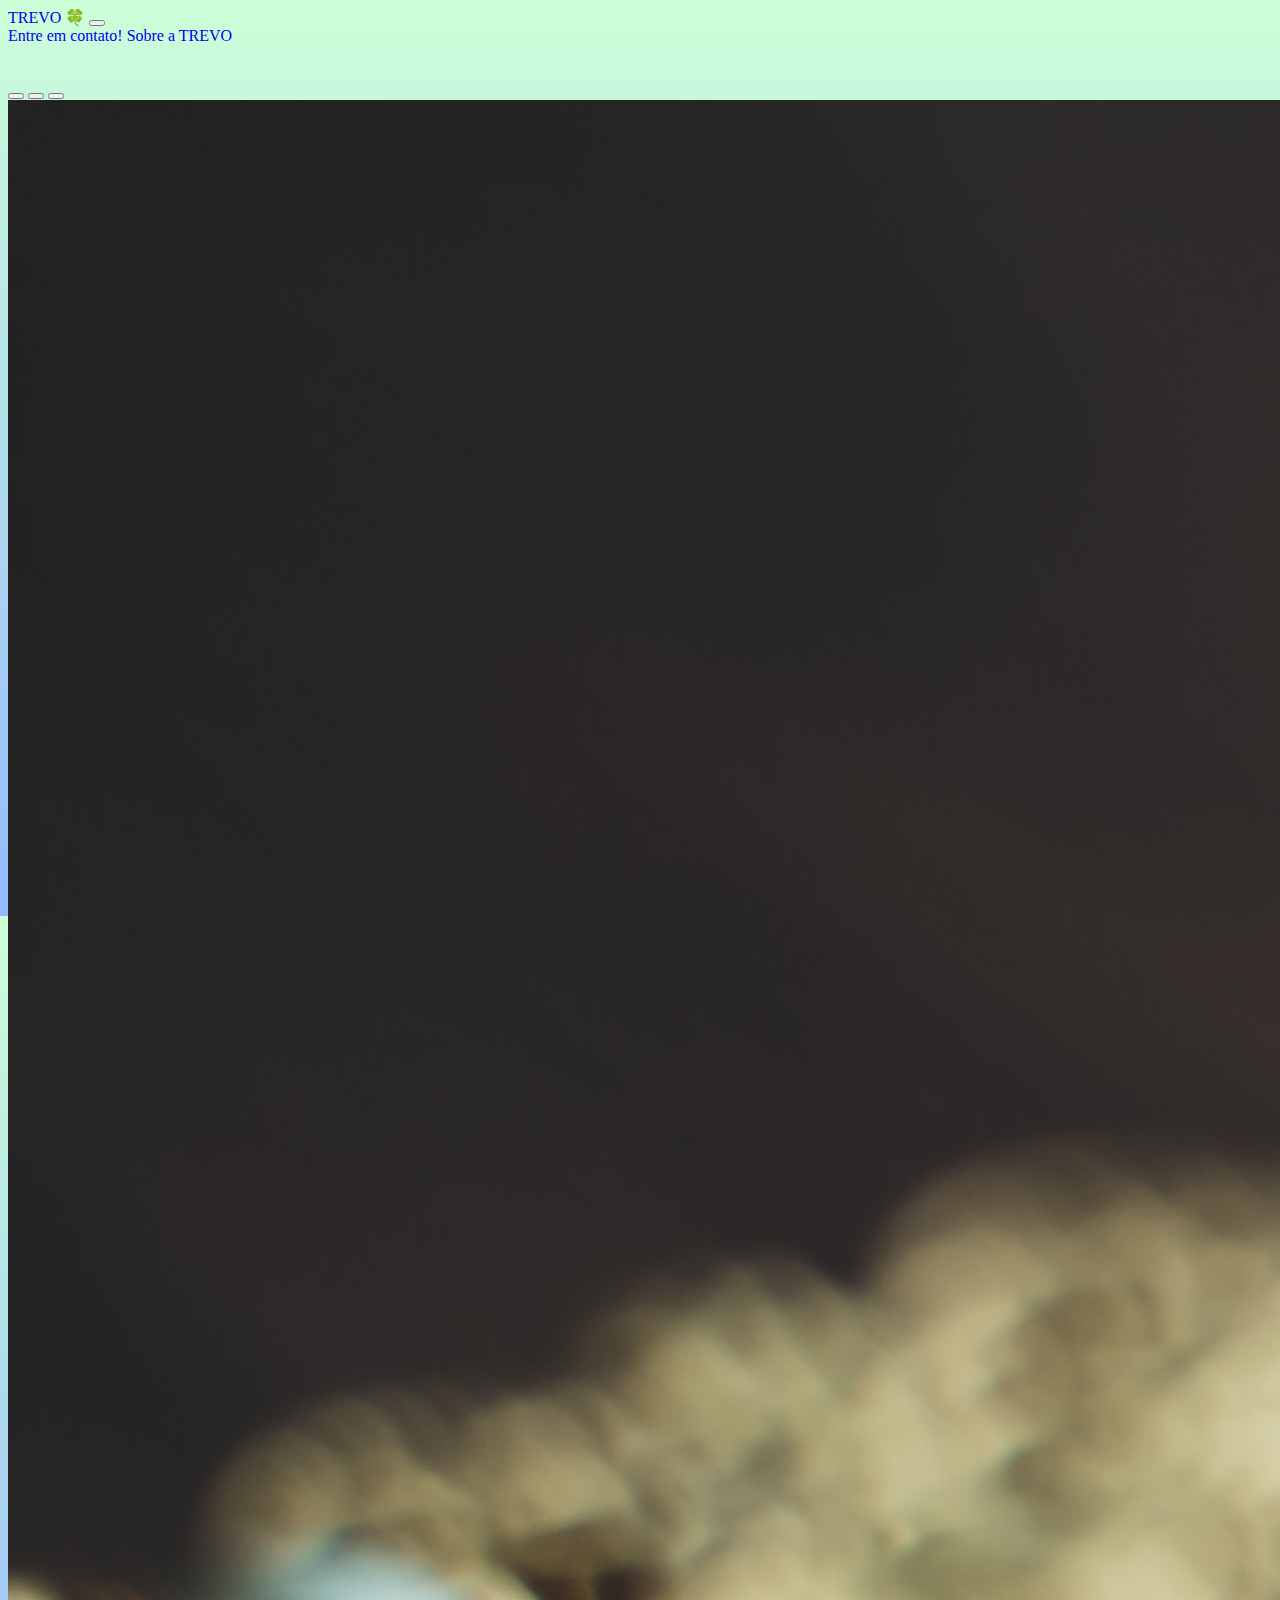
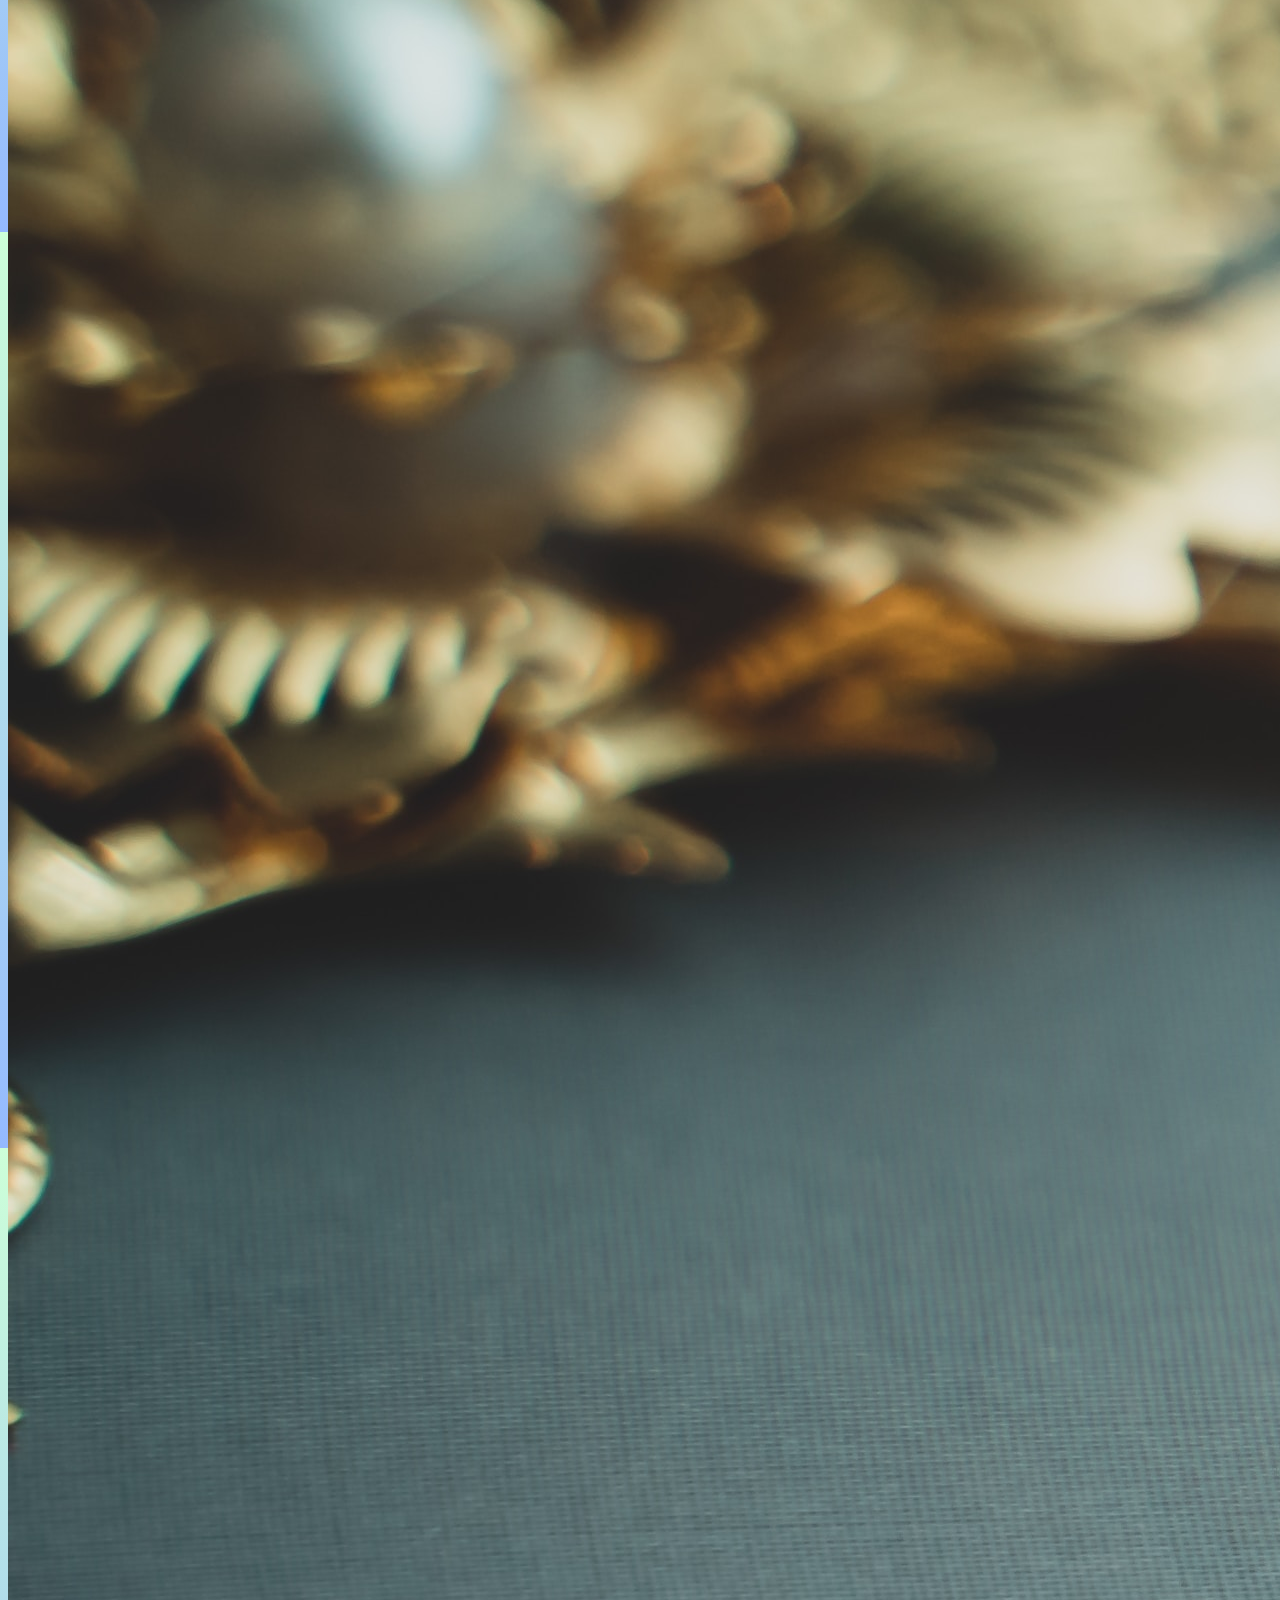
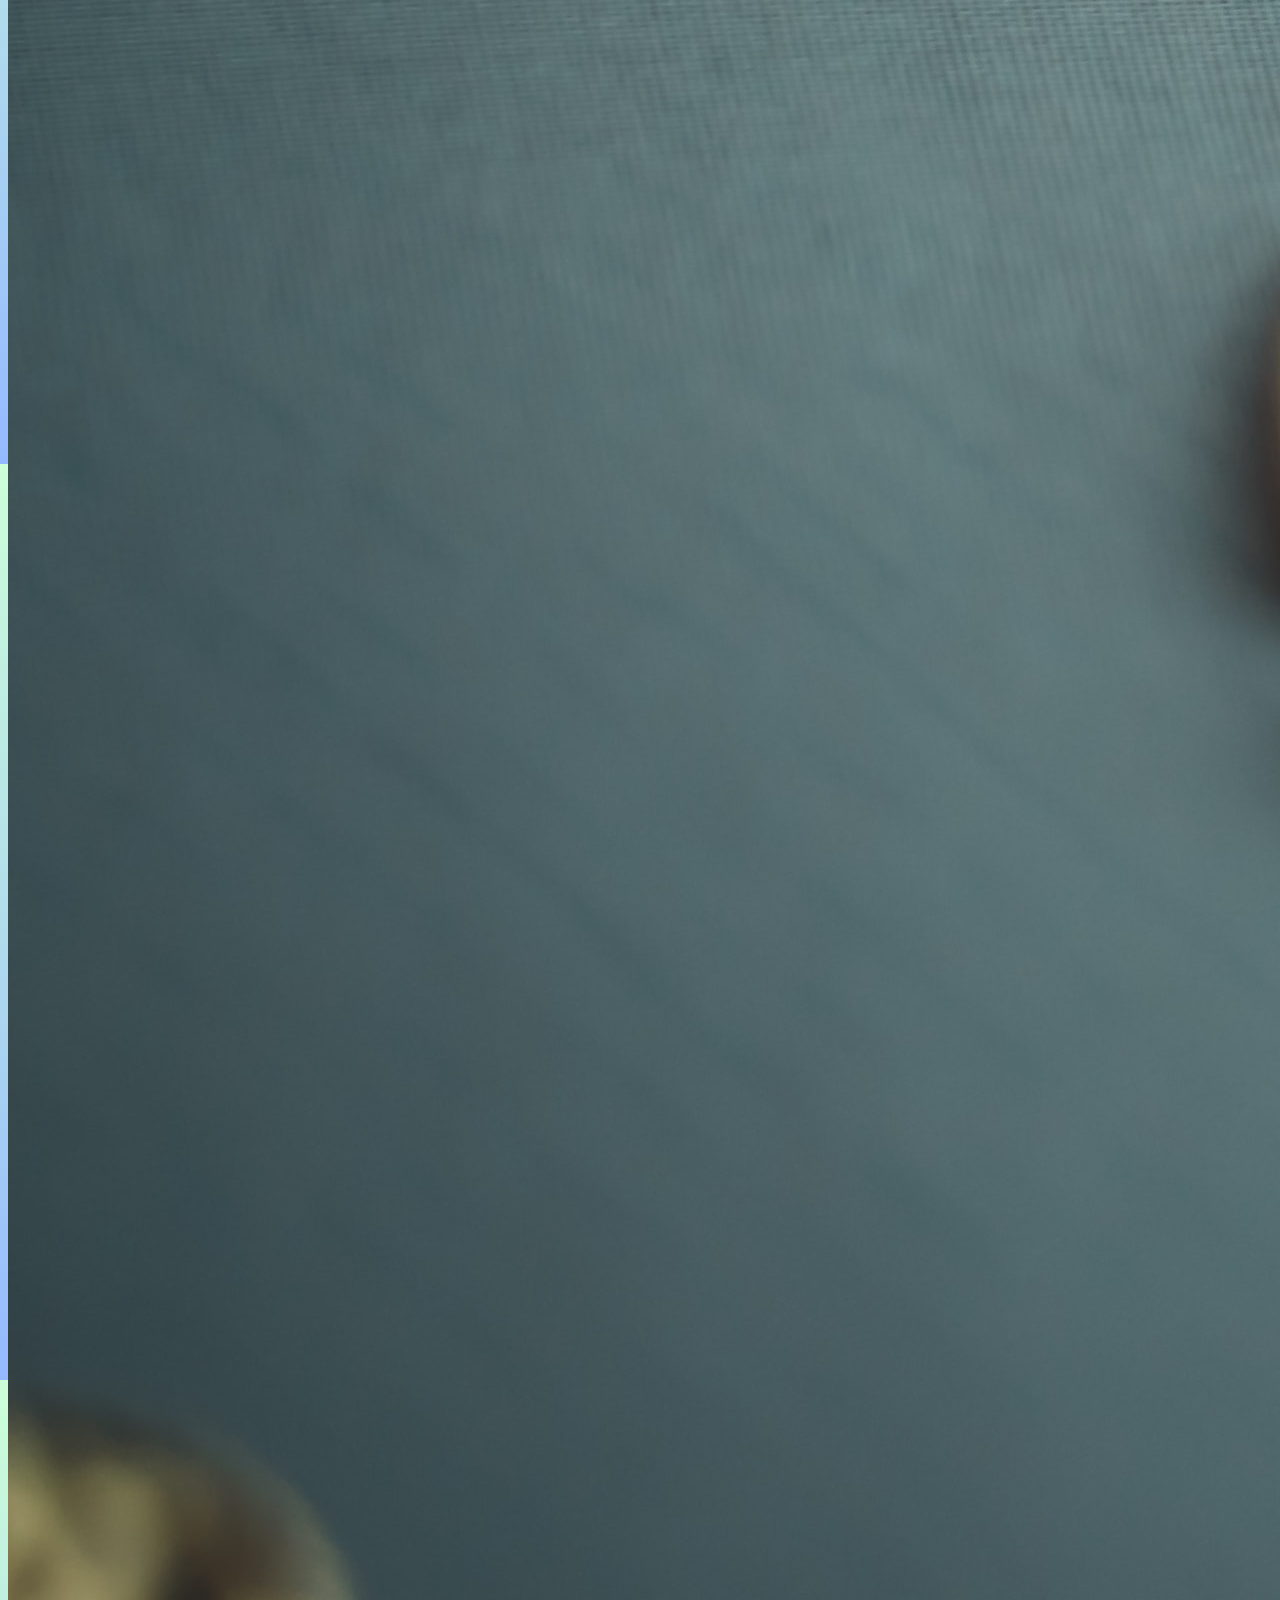
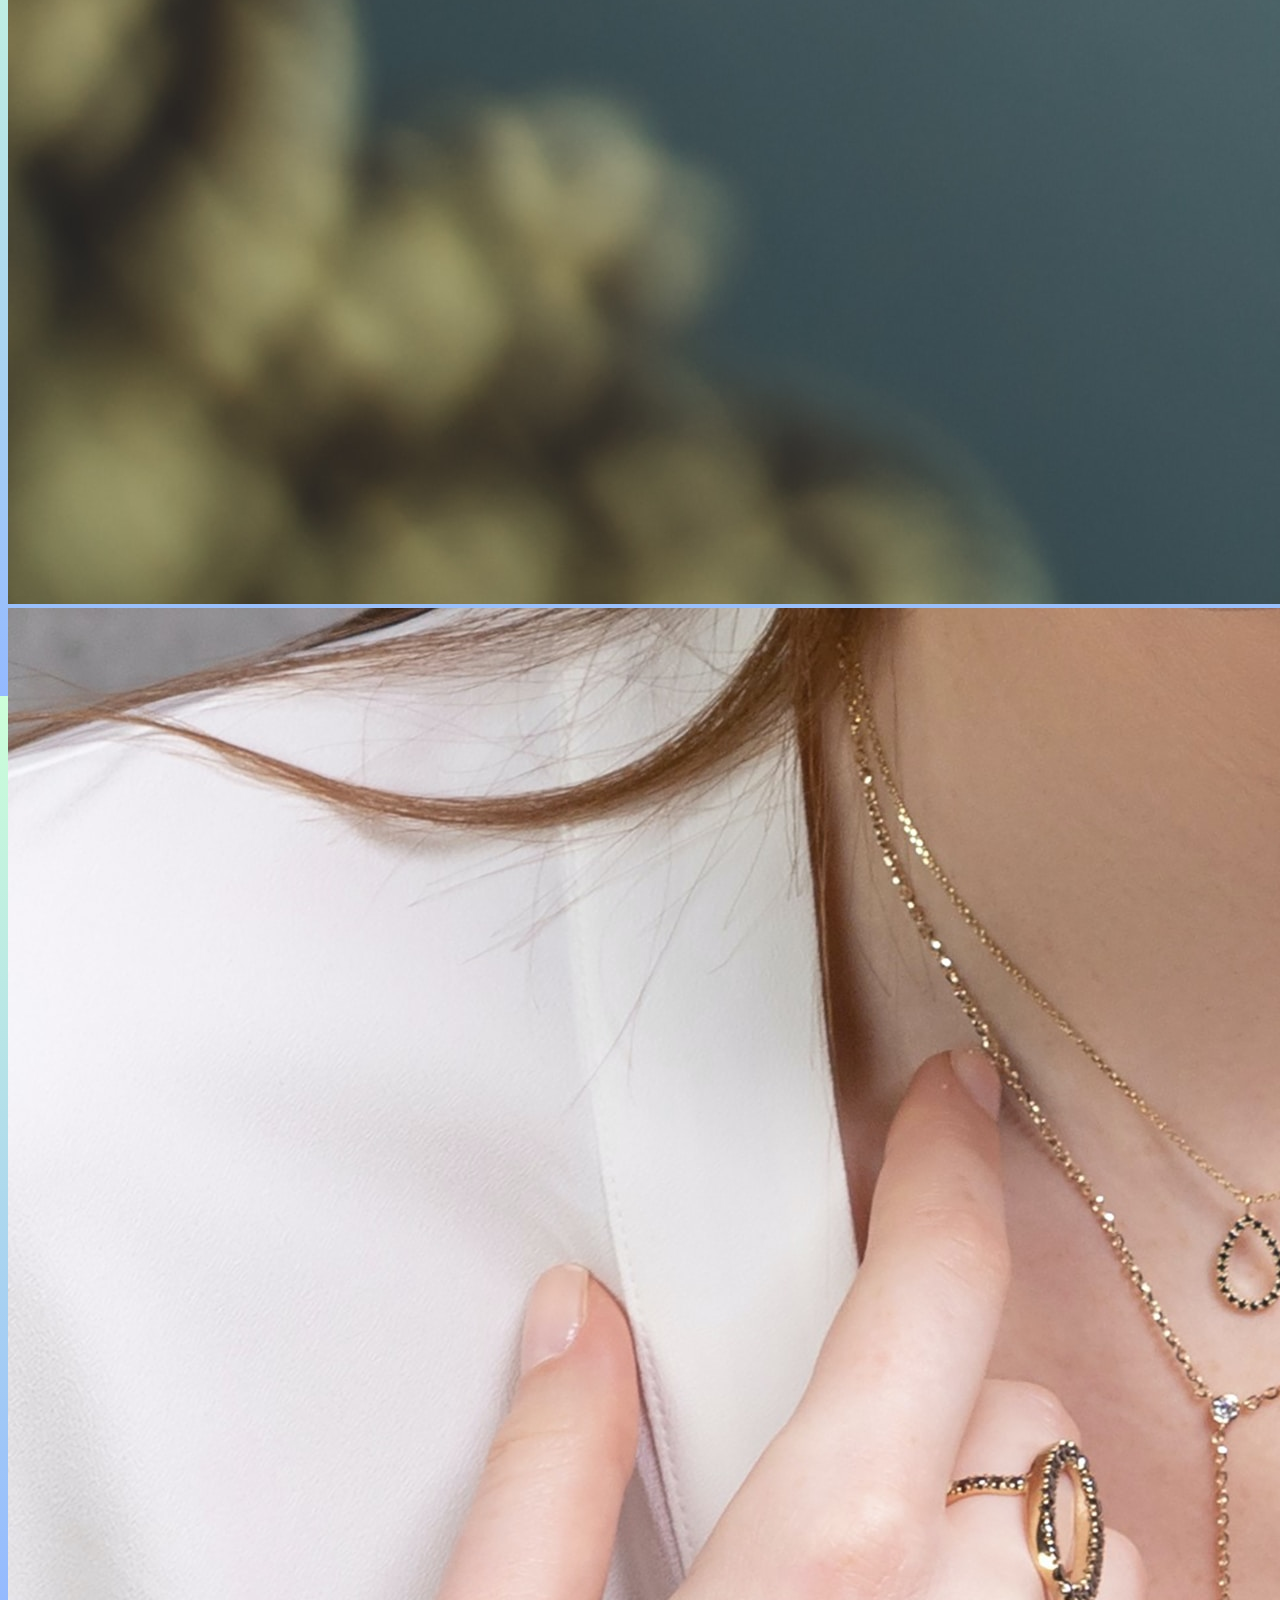
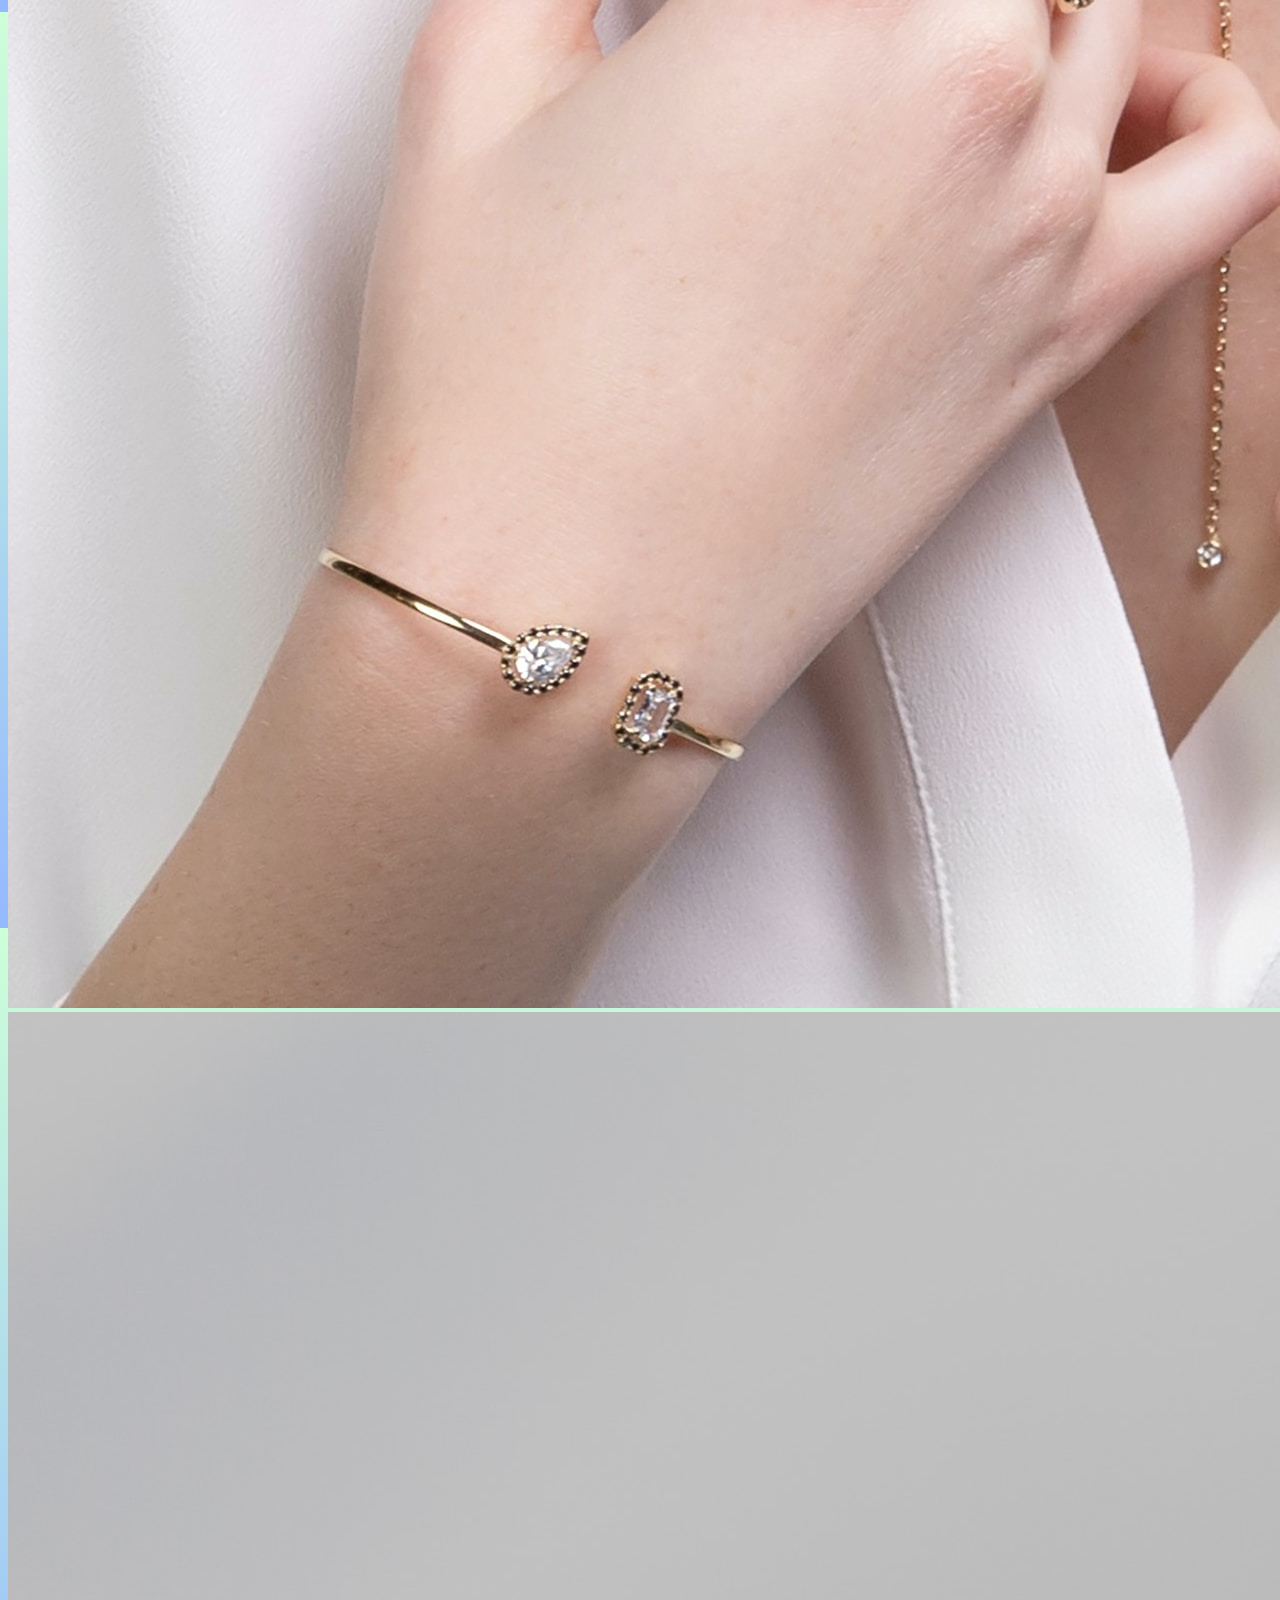
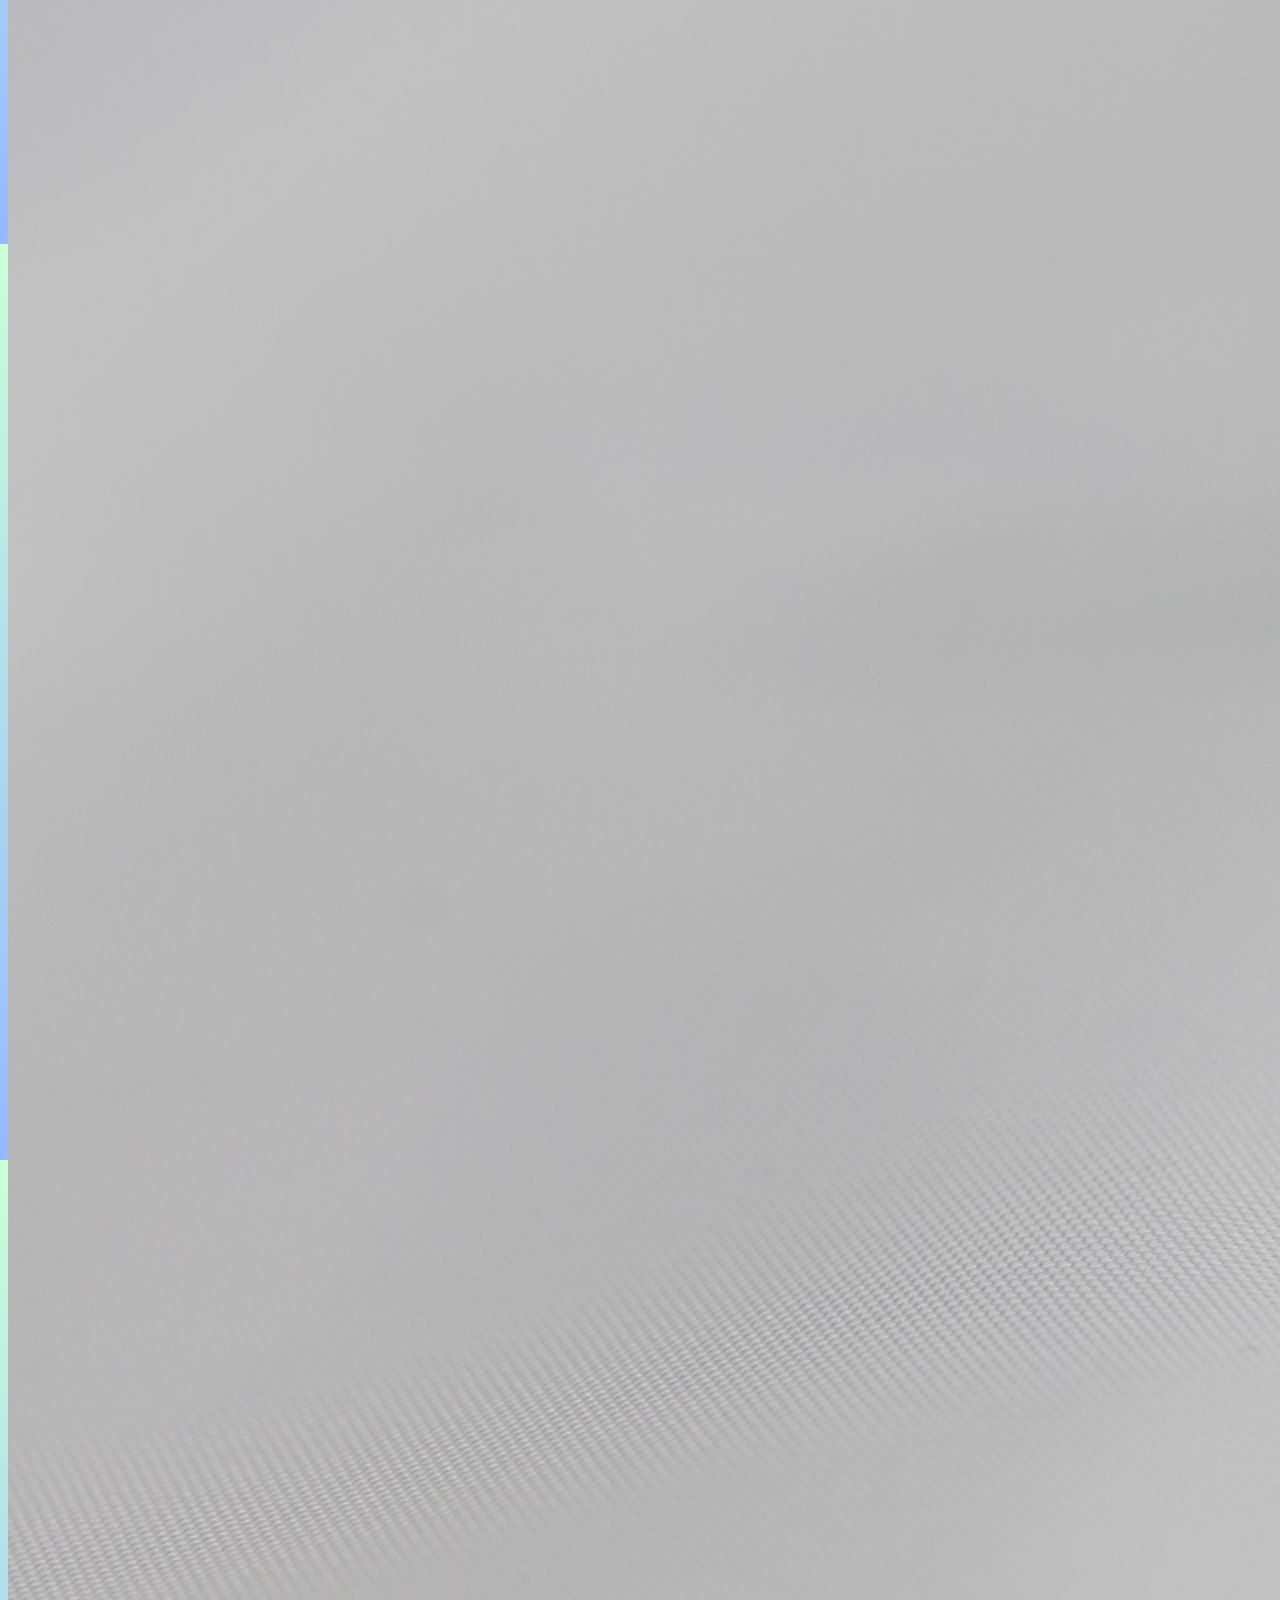
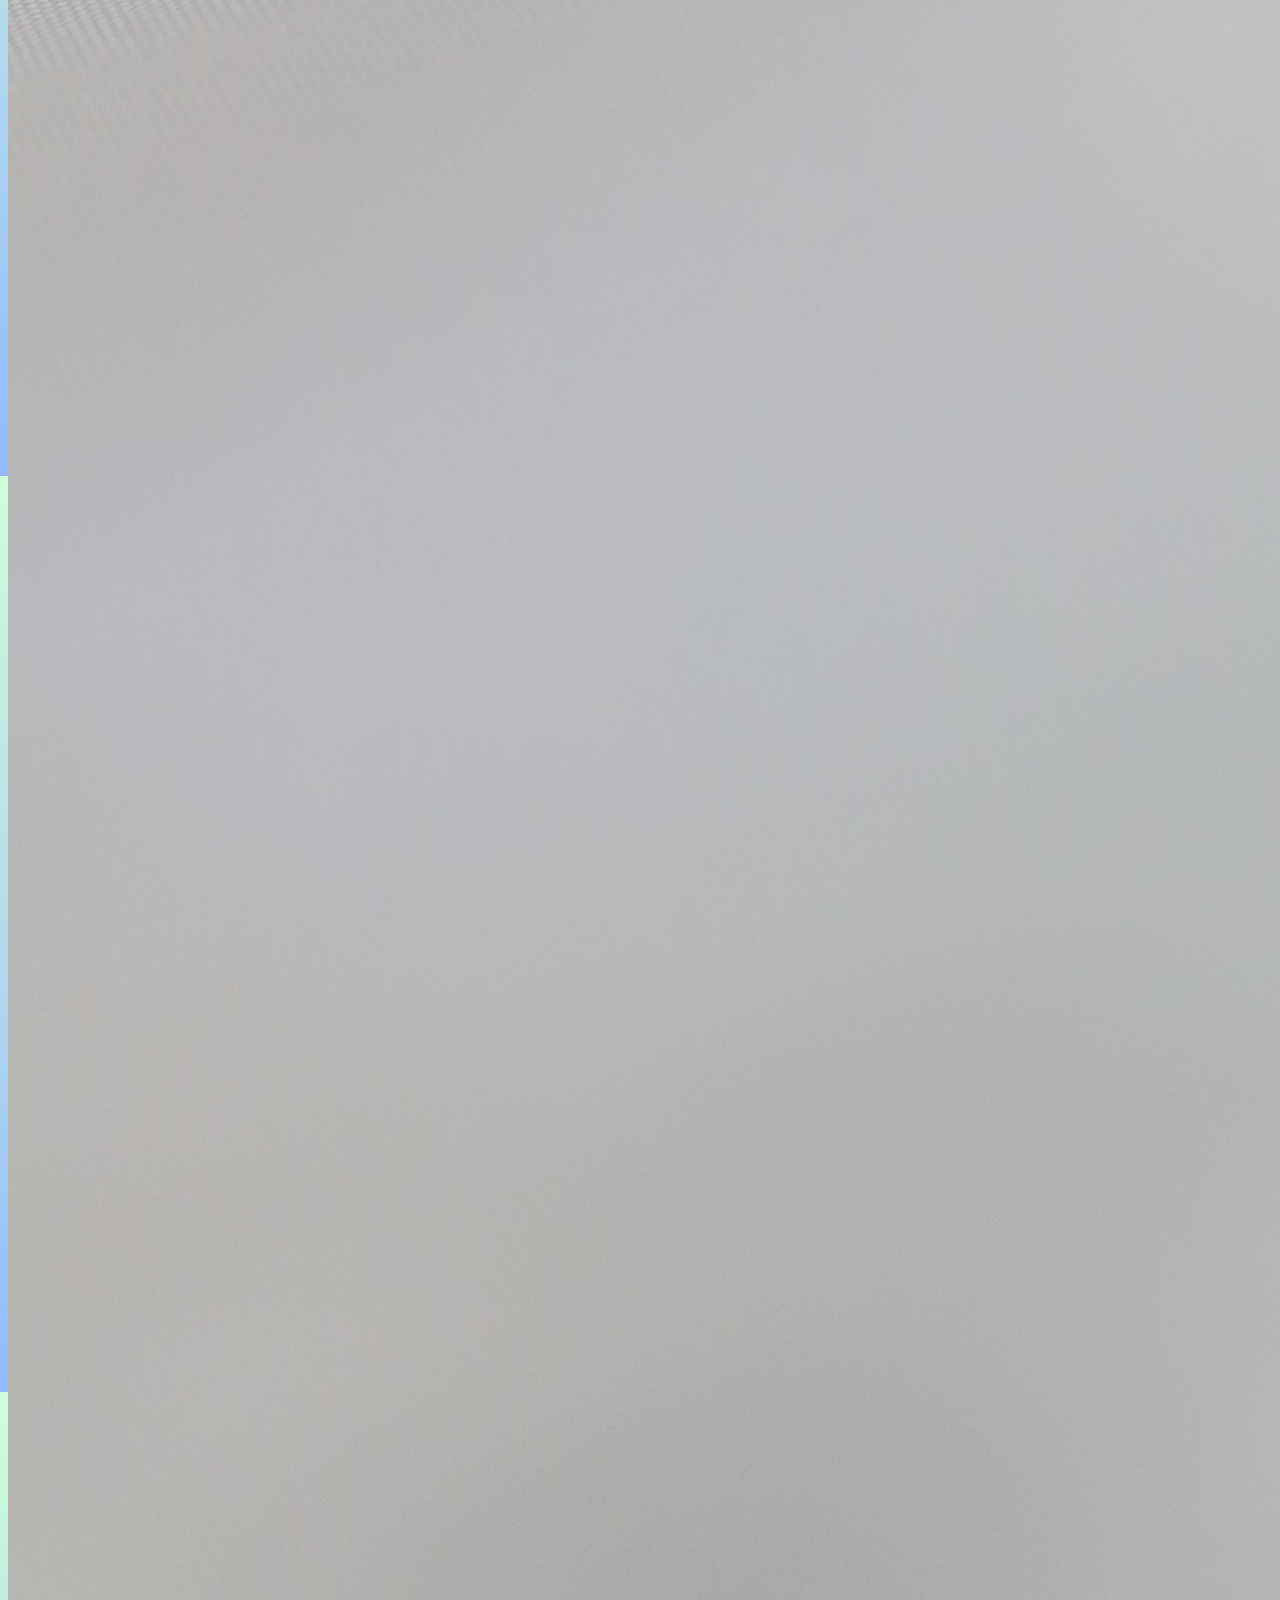
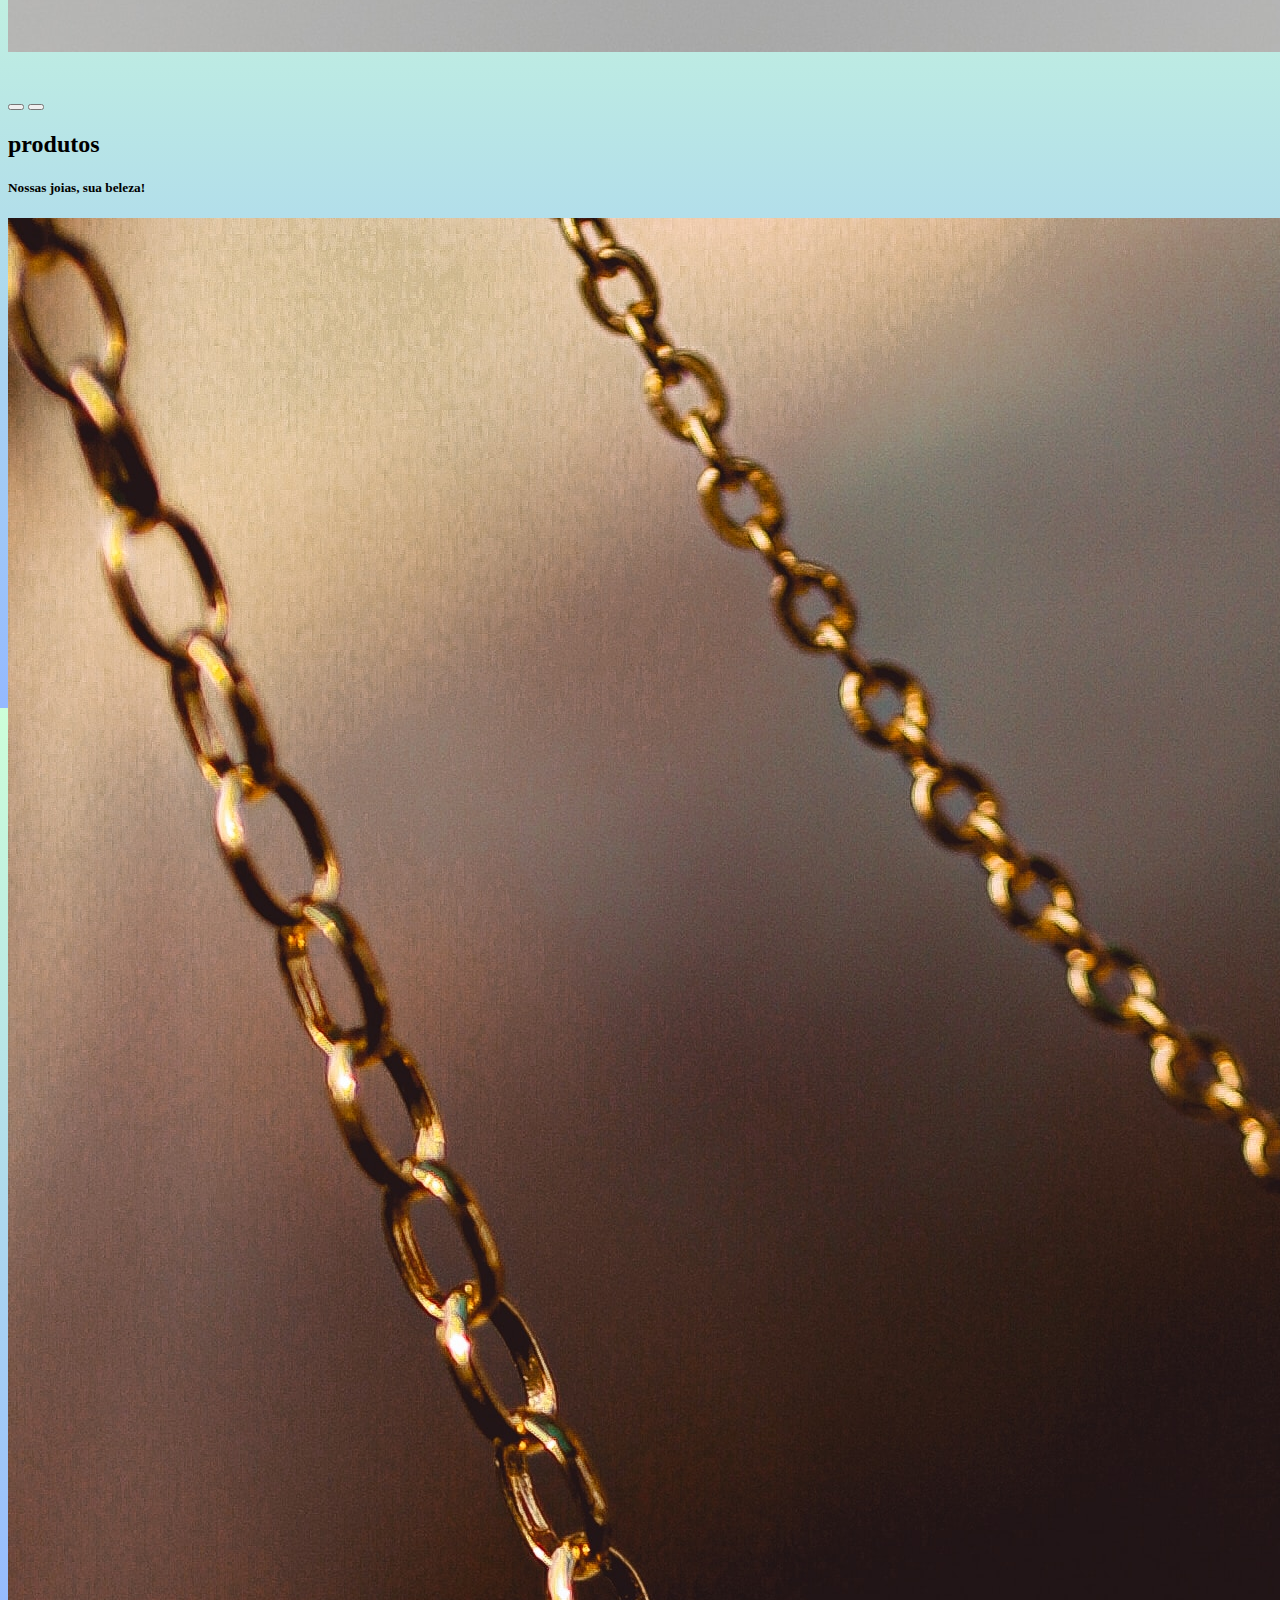
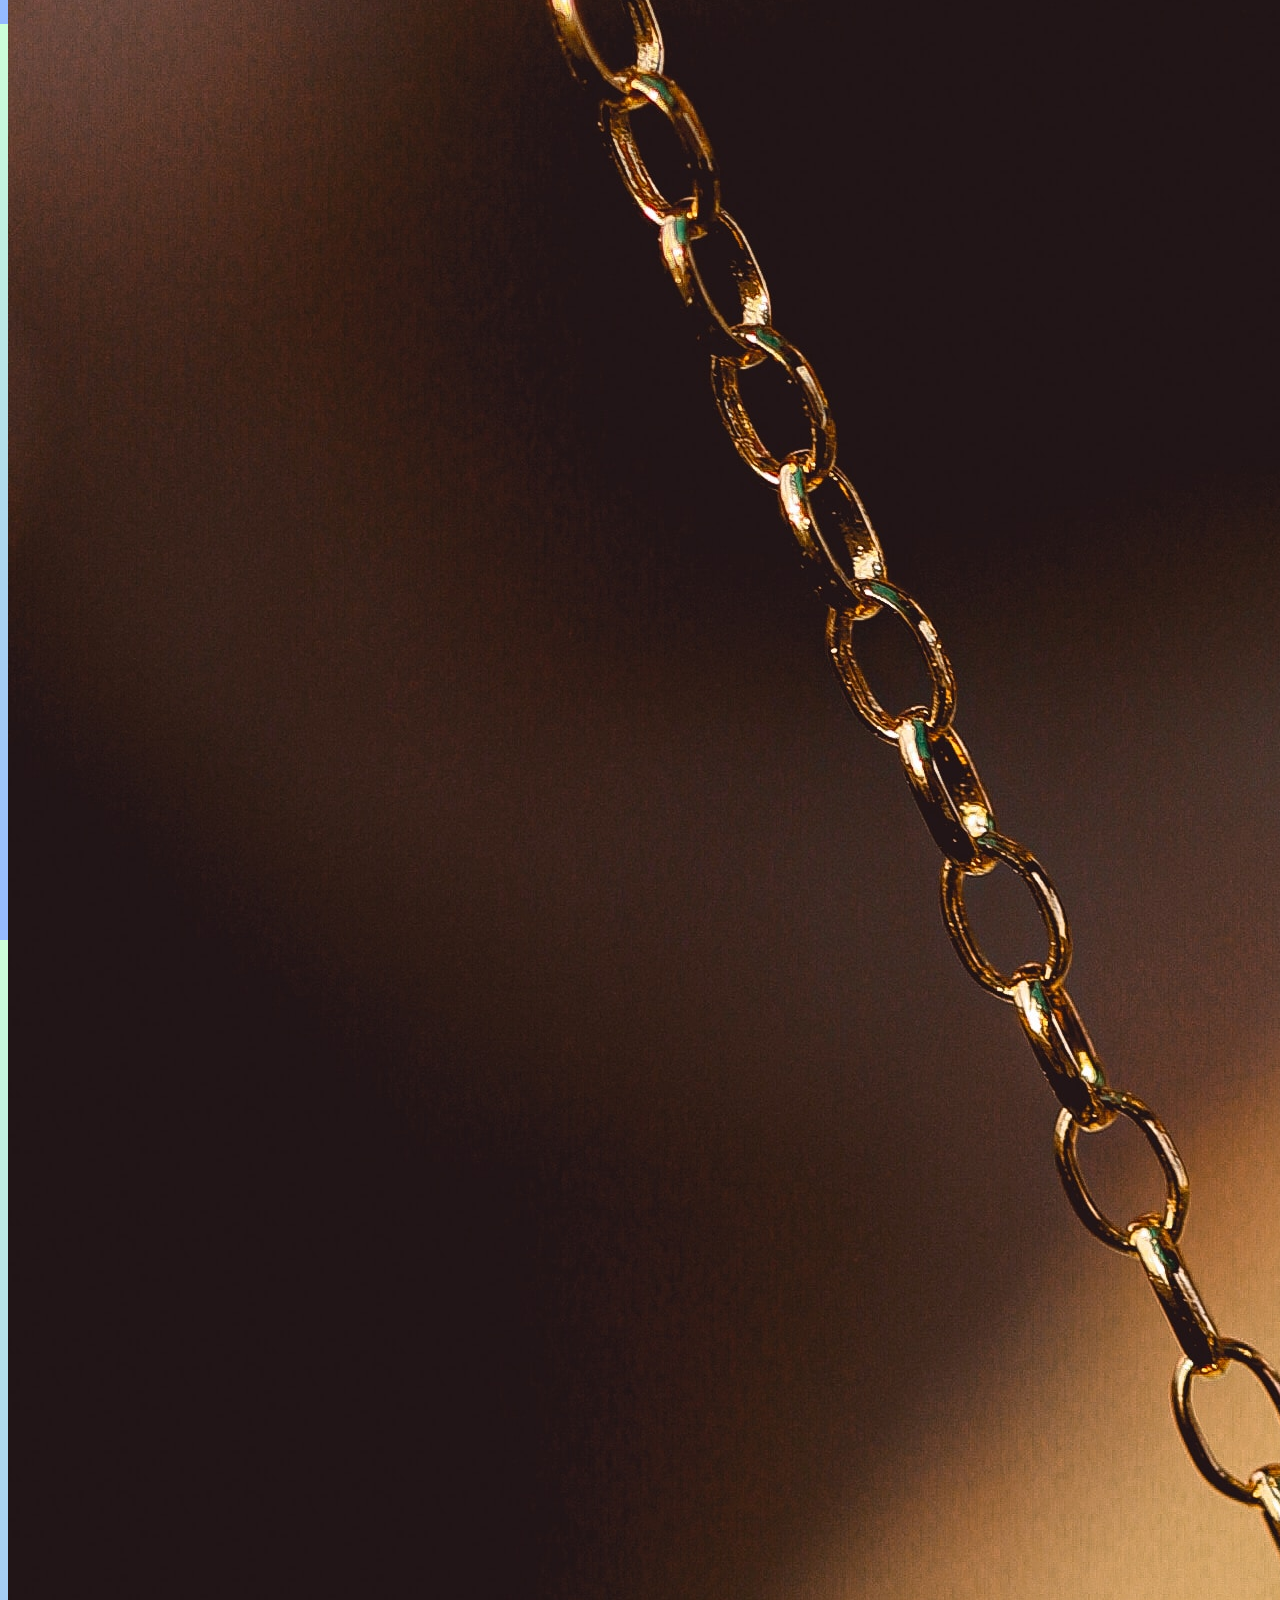
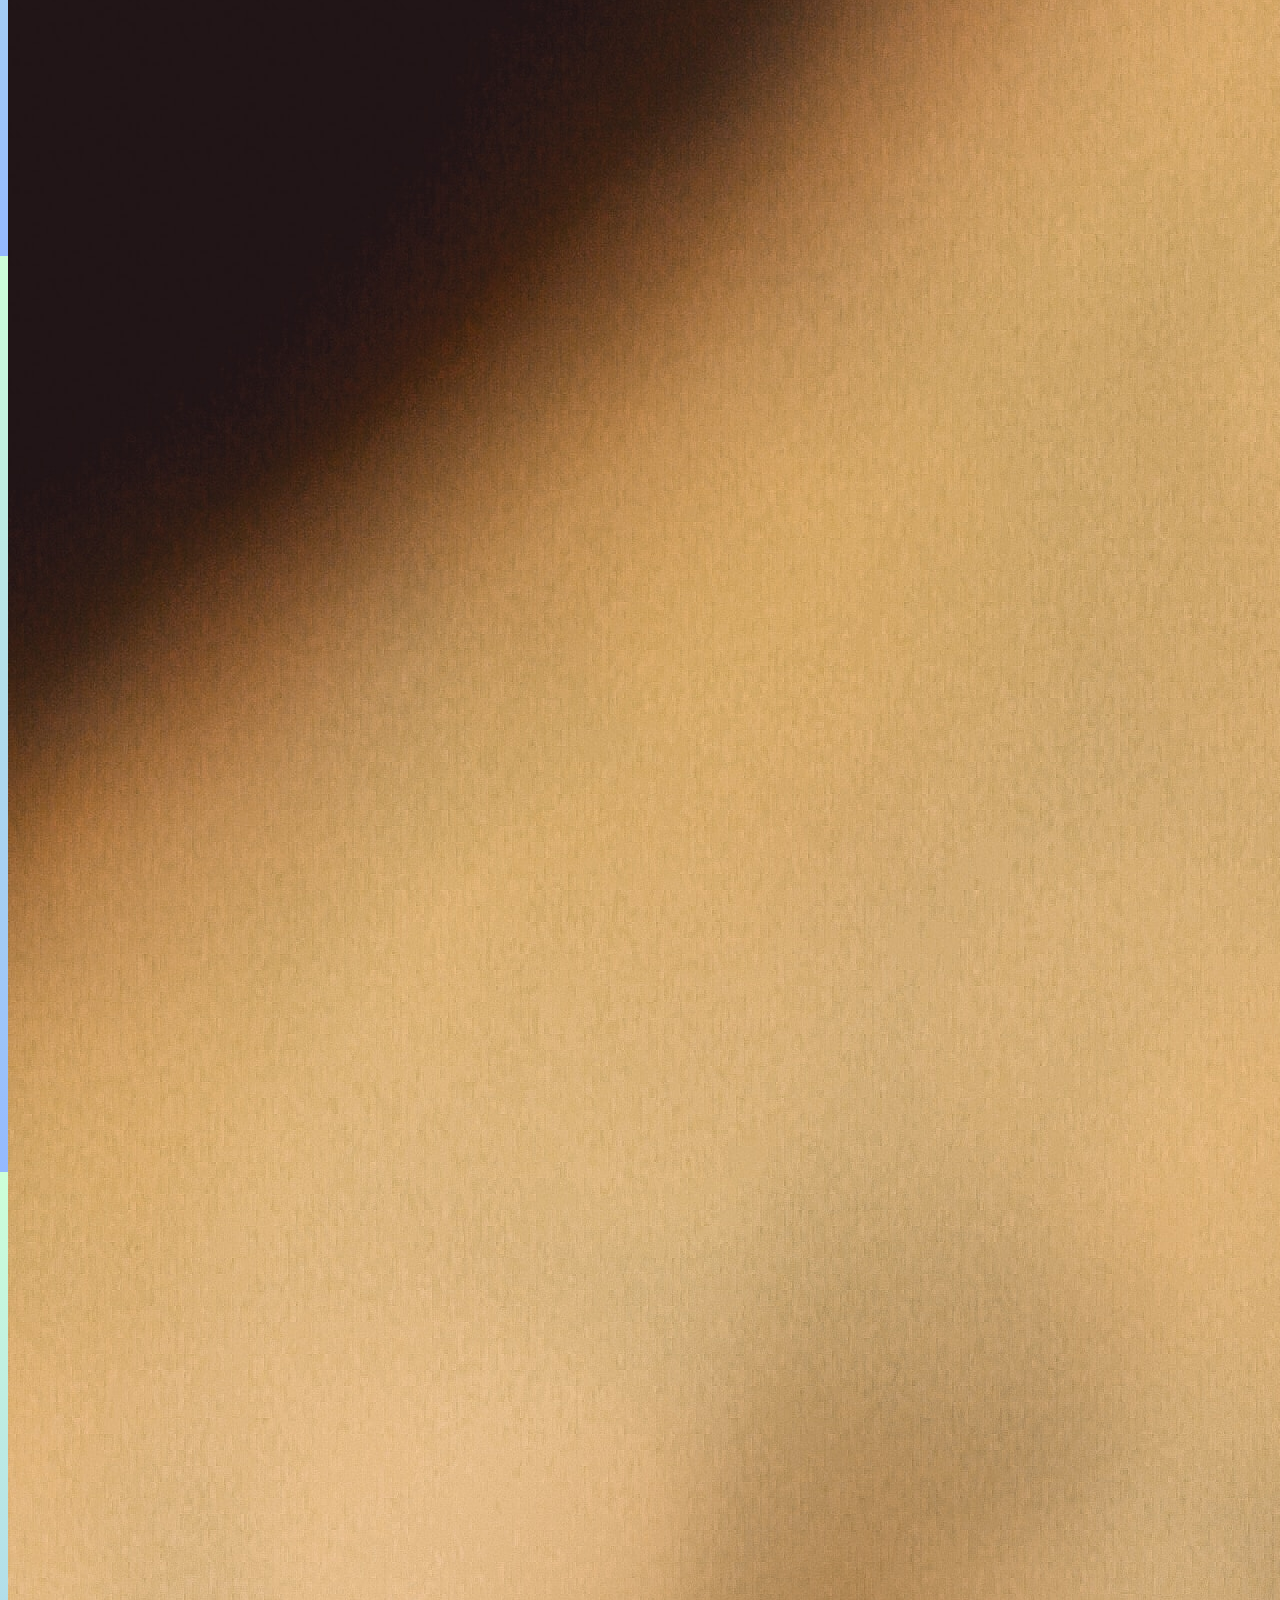
==== commit 0ddcf69b: "Quinto Commit" ====
--- a/pages/products.html
+++ b/pages/products.html
@@ -10,7 +10,7 @@
     <title>Produtos</title>
 </head>
 
-<body>
+<body id="products">
   <header>
     <nav class="navbar navbar-expand-lg navbar-light">
       <div class="container-fluid">
@@ -39,13 +39,13 @@
         </div>
         <div class="carousel-inner">
           <div class="carousel-item active">
-            <img src="../img/Carousel/clock-photo.avif" class="d-block w-100" alt="Foto de um Relogio/ bijuterias">
+            <img src="../img/Carousel/rings-pendants.jpg" class="d-block w-100" alt="Foto de um Relogio/ bijuterias">
           </div>
           <div class="carousel-item">
-            <img src="../img/Carousel/girl-photo.avif" class="d-block w-100" alt="Mulher com anel de diamantes">
+            <img src="../img/Carousel/girl-pendant.jpg" class="d-block w-100" alt="Mulher com anel de diamantes">
           </div>
           <div class="carousel-item">
-            <img src="../img/Carousel/ring-photo.avif" class="d-block w-100" alt="Foto de um par de anéis">
+            <img src="../img/Carousel/rings.jpg" class="d-block w-100" alt="Foto de um par de anéis">
           </div>
         </div>
         <button class="carousel-control-prev" type="button" data-bs-target="#carouselExampleIndicators"
@@ -63,52 +63,24 @@
   </header>
   <main>
     <section class="container justify-content-center align-items-center text-center">
-      <h2>produtos</h2>
+      <h2 class="fs-1">produtos</h2>
       <h5>Nossas joias, sua beleza!</h5>
+    </section>  
+    <section class="container-products">
+      <div class="child">
+        <img src="../img/itens/item1.jpg" class="photo-product" alt="">
+        <h3 class="product-descr">Colar Encanto Azul em Prata 925 Esterlina 45cm</h3>
+        <span class="line"></span>
+        <p class="product-descr">R$ 179,90</p>
+      </div>
+      
+      
+      
     </section>
-    <section>
-      <div class="row row-cols-1 row-cols-md-3 g-4">
-        <div class="col">
-          <div class="card h-100">
-            <img src="../img/itens/item1.jpg" class="card-img-top" alt="...">
-            <div class="card-body">
-              <h5 class="card-title">Colar Encanto Azul em Prata 925 Esterlina 45cm</h5>
-              <p class="card-text">R$ 115,25</p>
-            </div>
-          </div>
-        </div>
-        <div class="col">
-          <div class="card h-100">
-            <img src="../img/itens/item1.jpg" class="card-img-top" alt="...">
-            <div class="card-body">
-              <h5 class="card-title">Colar Encanto Azul em Prata 925 Esterlina 45cm</h5>
-              <p class="card-text">R$ 115,25</p>
-            </div>
-          </div>
-        </div>
-        <div class="col">
-          <div class="card h-100">
-            <img src="../img/itens/item1.jpg" class="card-img-top" alt="...">
-            <div class="card-body">
-              <h5 class="card-title">Colar Encanto Azul em Prata 925 Esterlina 45cm</h5>
-              <p class="card-text">R$ 115,25</p>
-            </div>
-          </div>
-        </div>
-        <div class="col">
-          <div class="card h-100">
-            <img src="../img/itens/item1.jpg" class="card-img-top" alt="...">
-            <div class="card-body">
-              <h5 class="card-title">Colar Encanto Azul em Prata 925 Esterlina 45cm</h5>
-              <p class="card-text">R$ 115,25</p>
-            </div>
-          </div>
-        </div>
-      </div>
-    </section>
+      
   </main>
     <footer>
-      <h1>criado por ....</h1>
+     
     </footer>
 
 
--- a/style.css
+++ b/style.css
@@ -22,36 +22,38 @@
     text-decoration: none;
 }
 
-section h1 {
+main section h1 {
     font-size: 9.4rem;
-    margin-bottom: -1rem;
 }
 
-section p {
+main section p {
     font-size: 1.5rem;
+    margin-top: 3rem;
     font-family: 'Mooli', sans-serif;
 }
 
 section button {
-    margin-top: -2rem;
+    margin-top: 3rem;
 }
 
 
-@media(max-width: 768px){
+@media(max-width: 768px) {
 
-    section h1{
+    section h1 {
         font-size: 9.4rem;
         margin-bottom: -3.5rem;
-    } 
+    }
 
-    section p{
+    section p {
         font-size: 1.5rem;
         font-family: 'Mooli', sans-serif;
     }
 
+
+
 }
 
-@media(min-width: 768px){
+@media(min-width: 768px) {
 
     section h1 {
         font-size: 15.4rem;
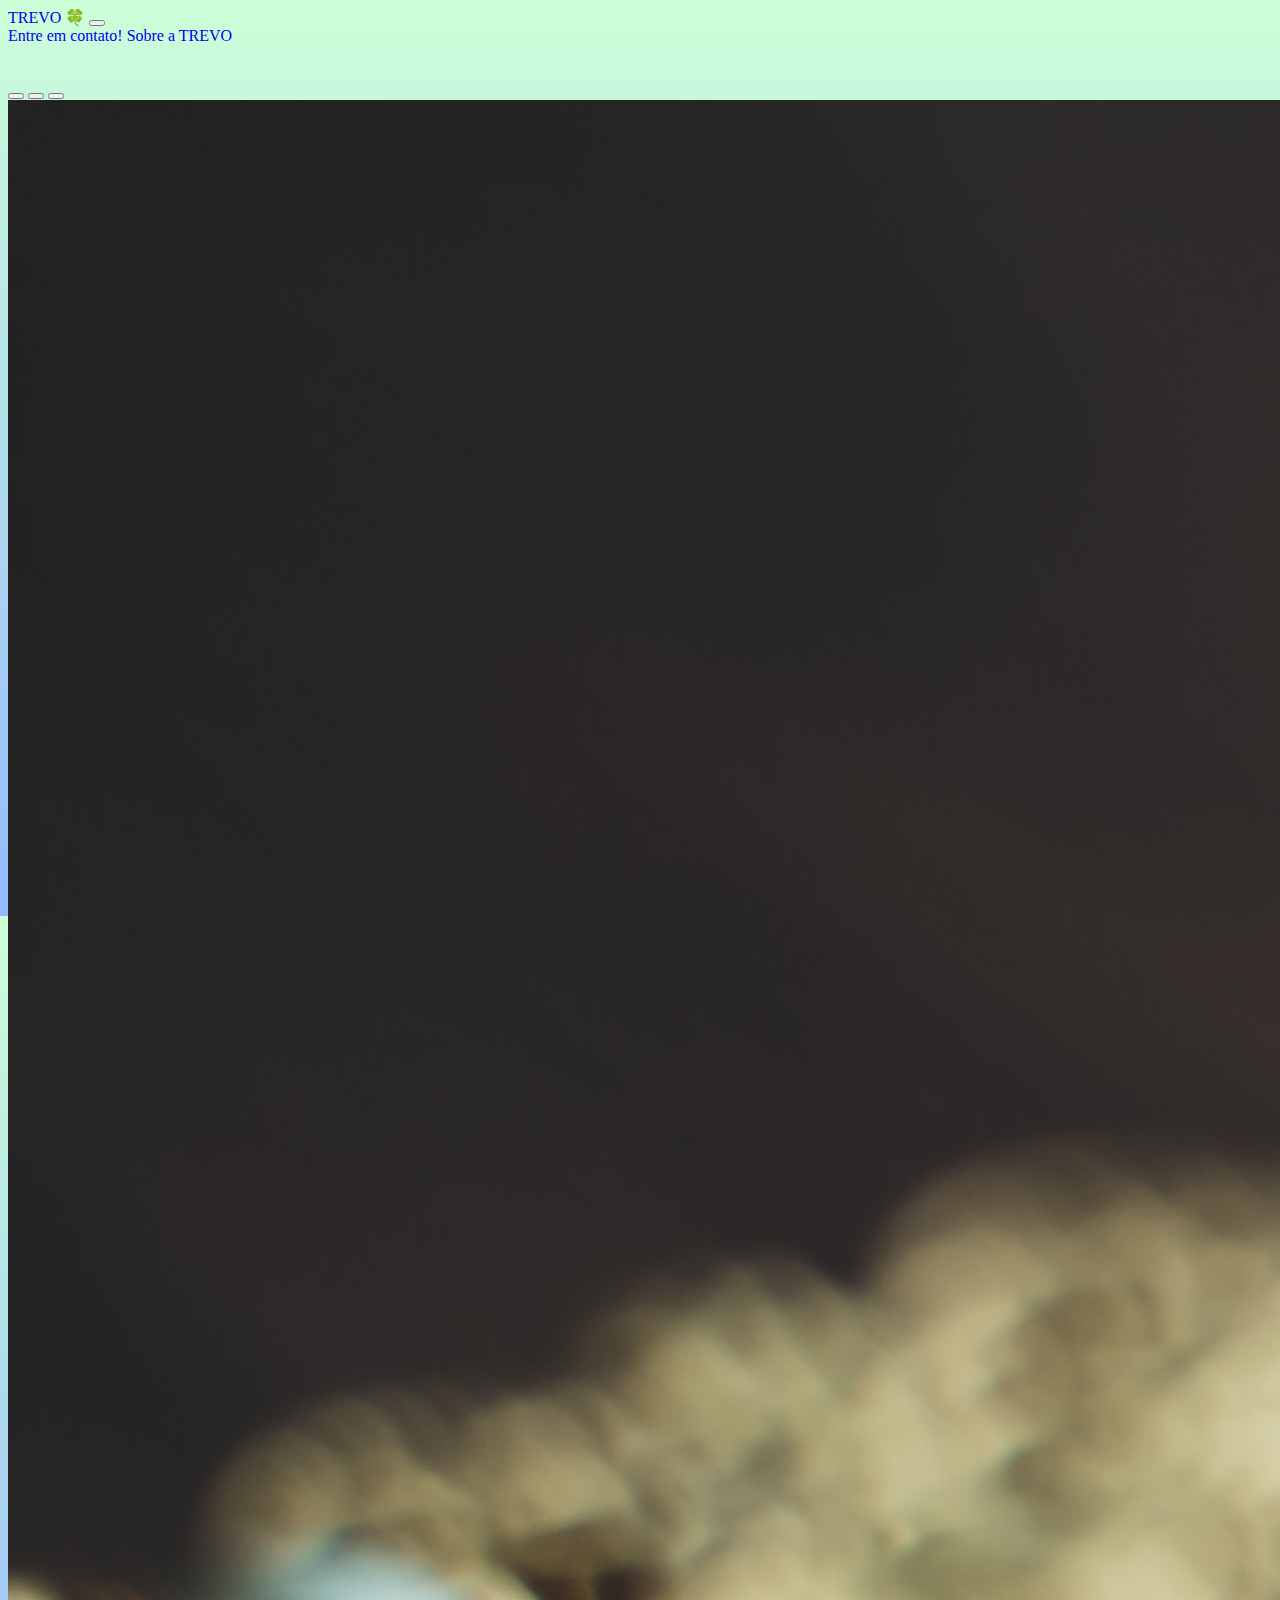
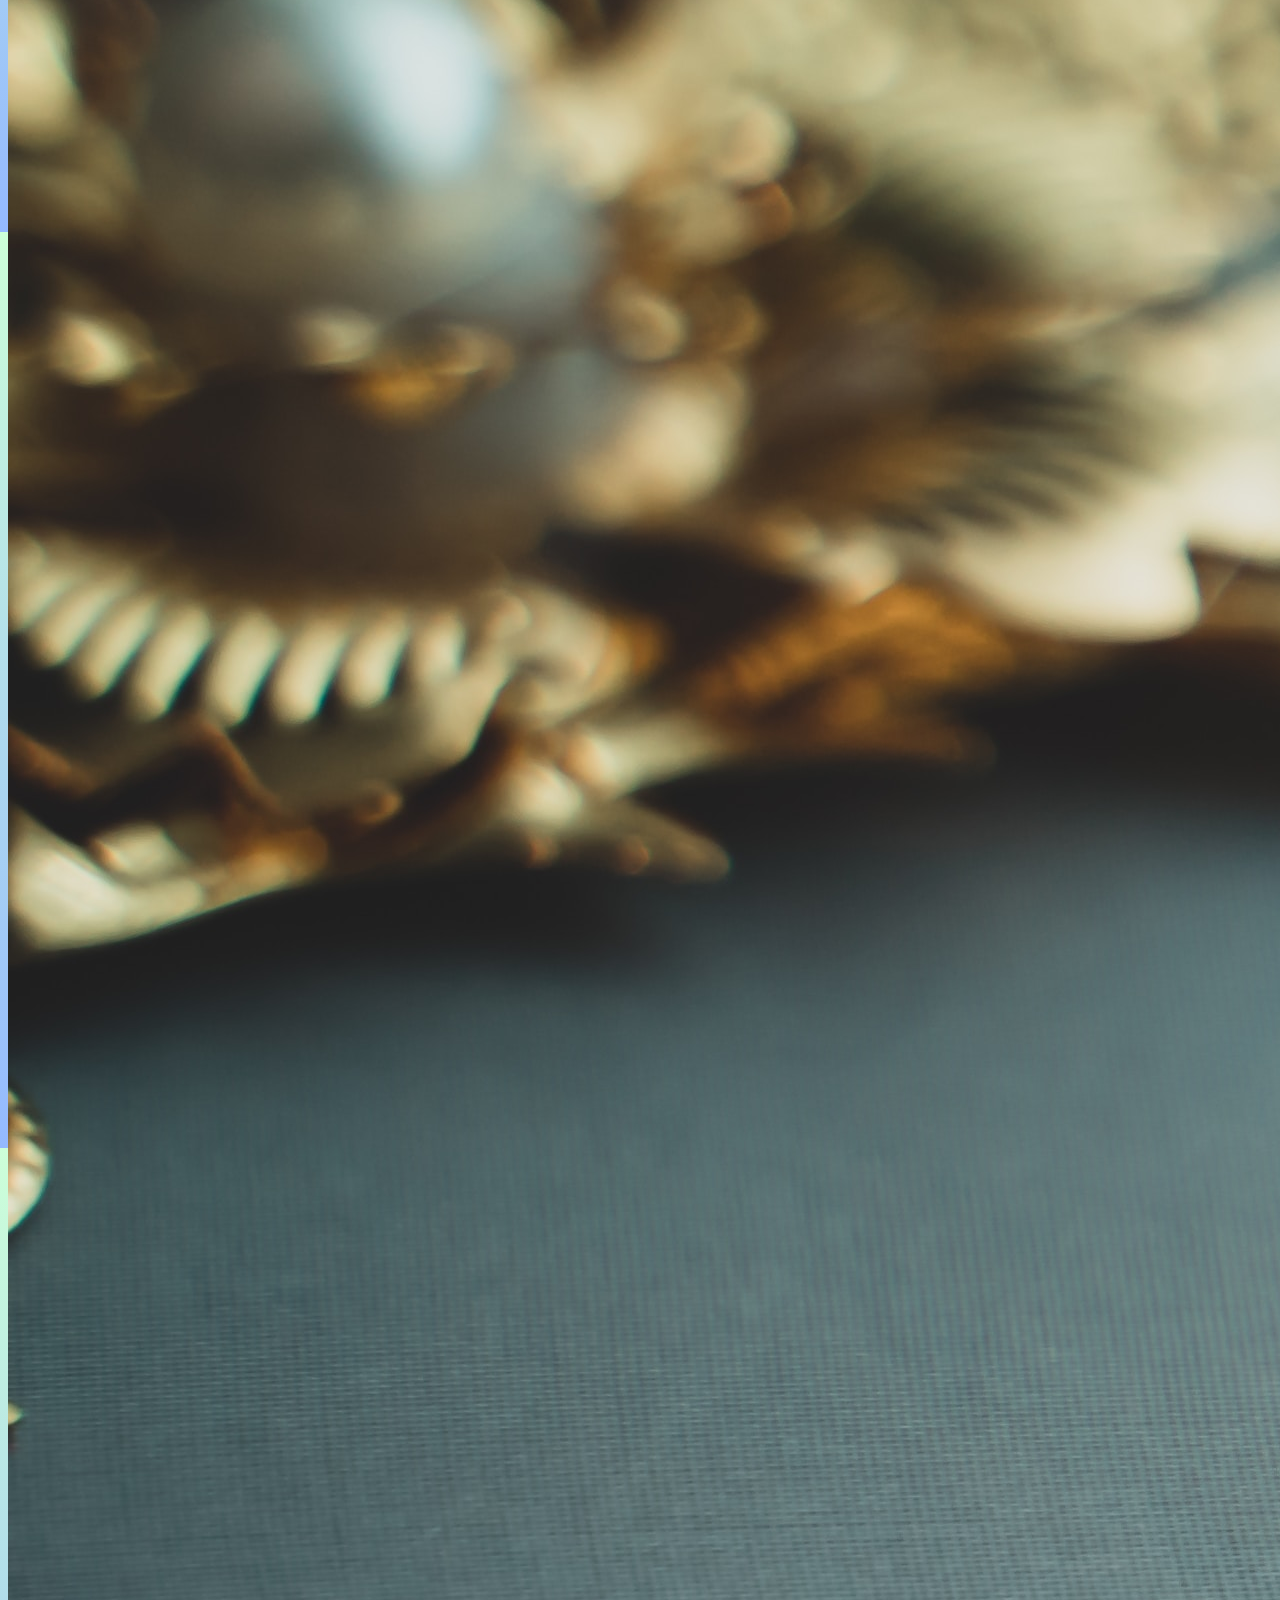
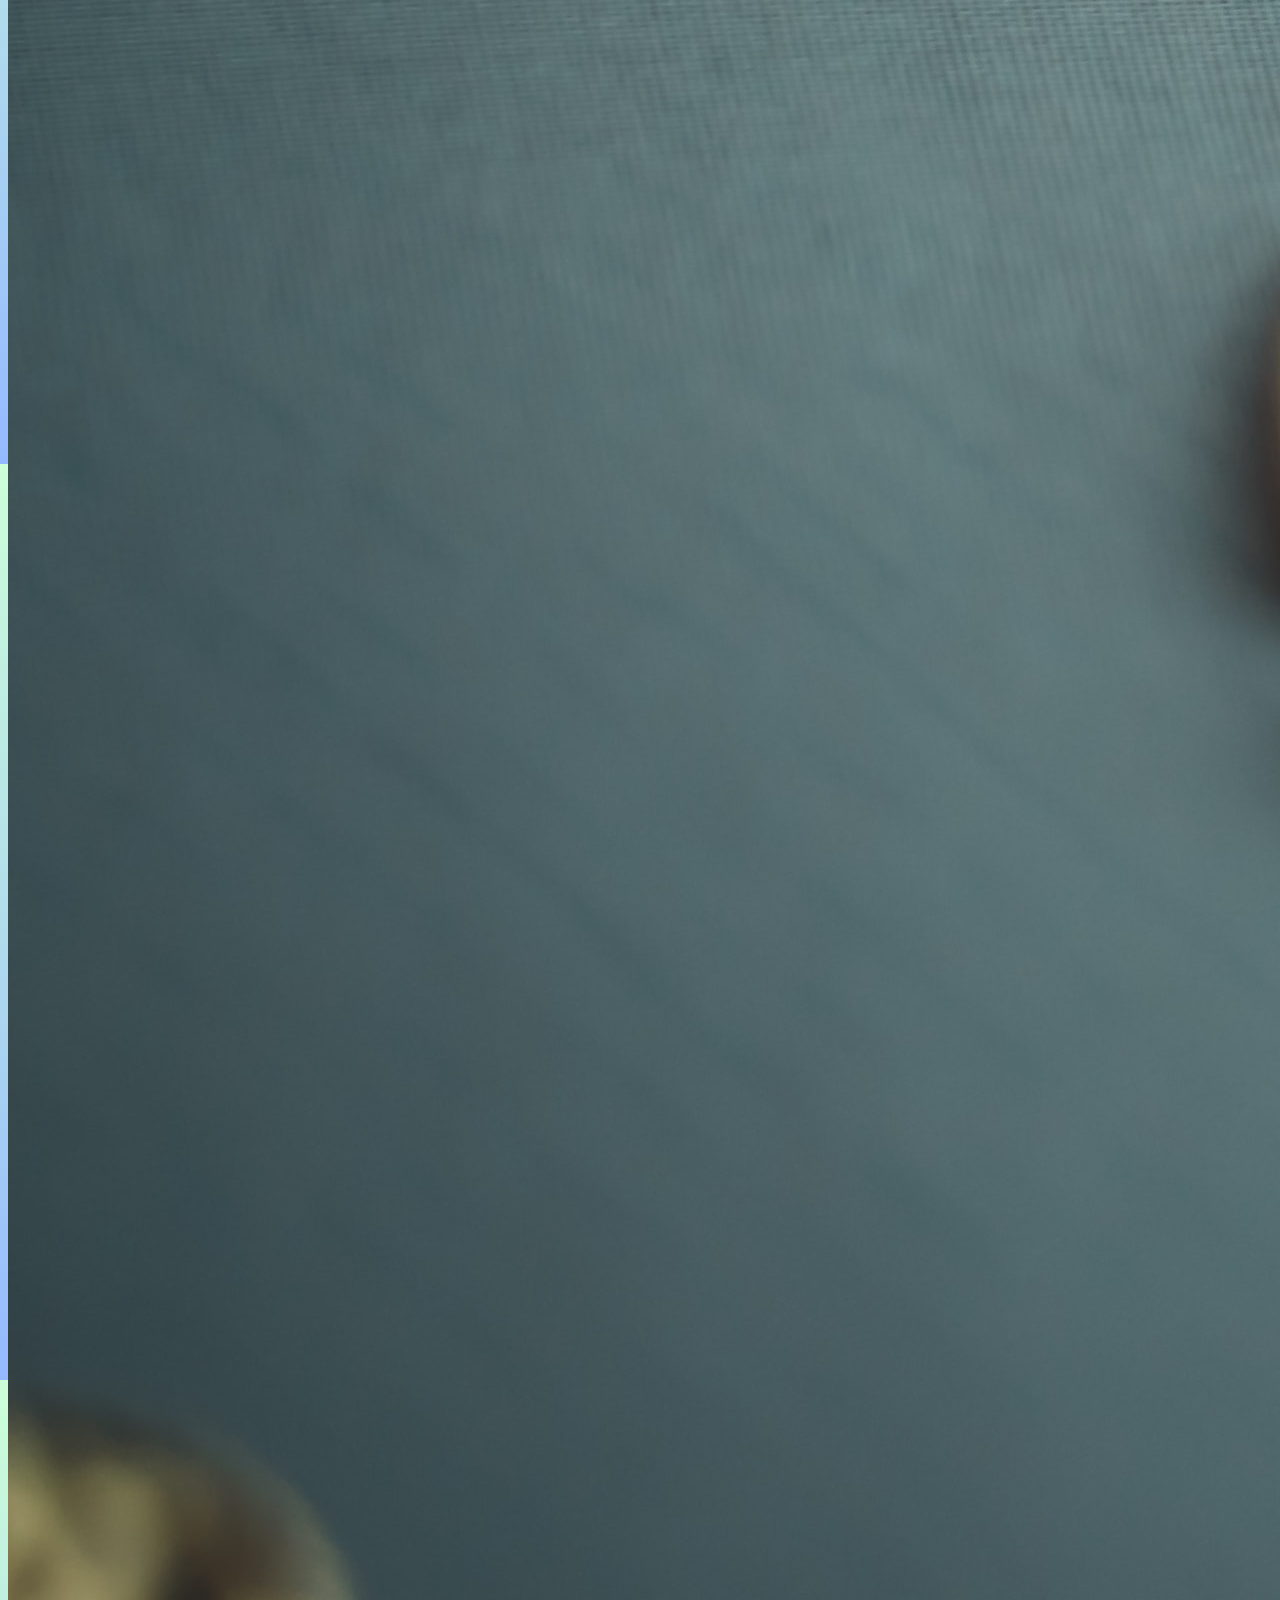
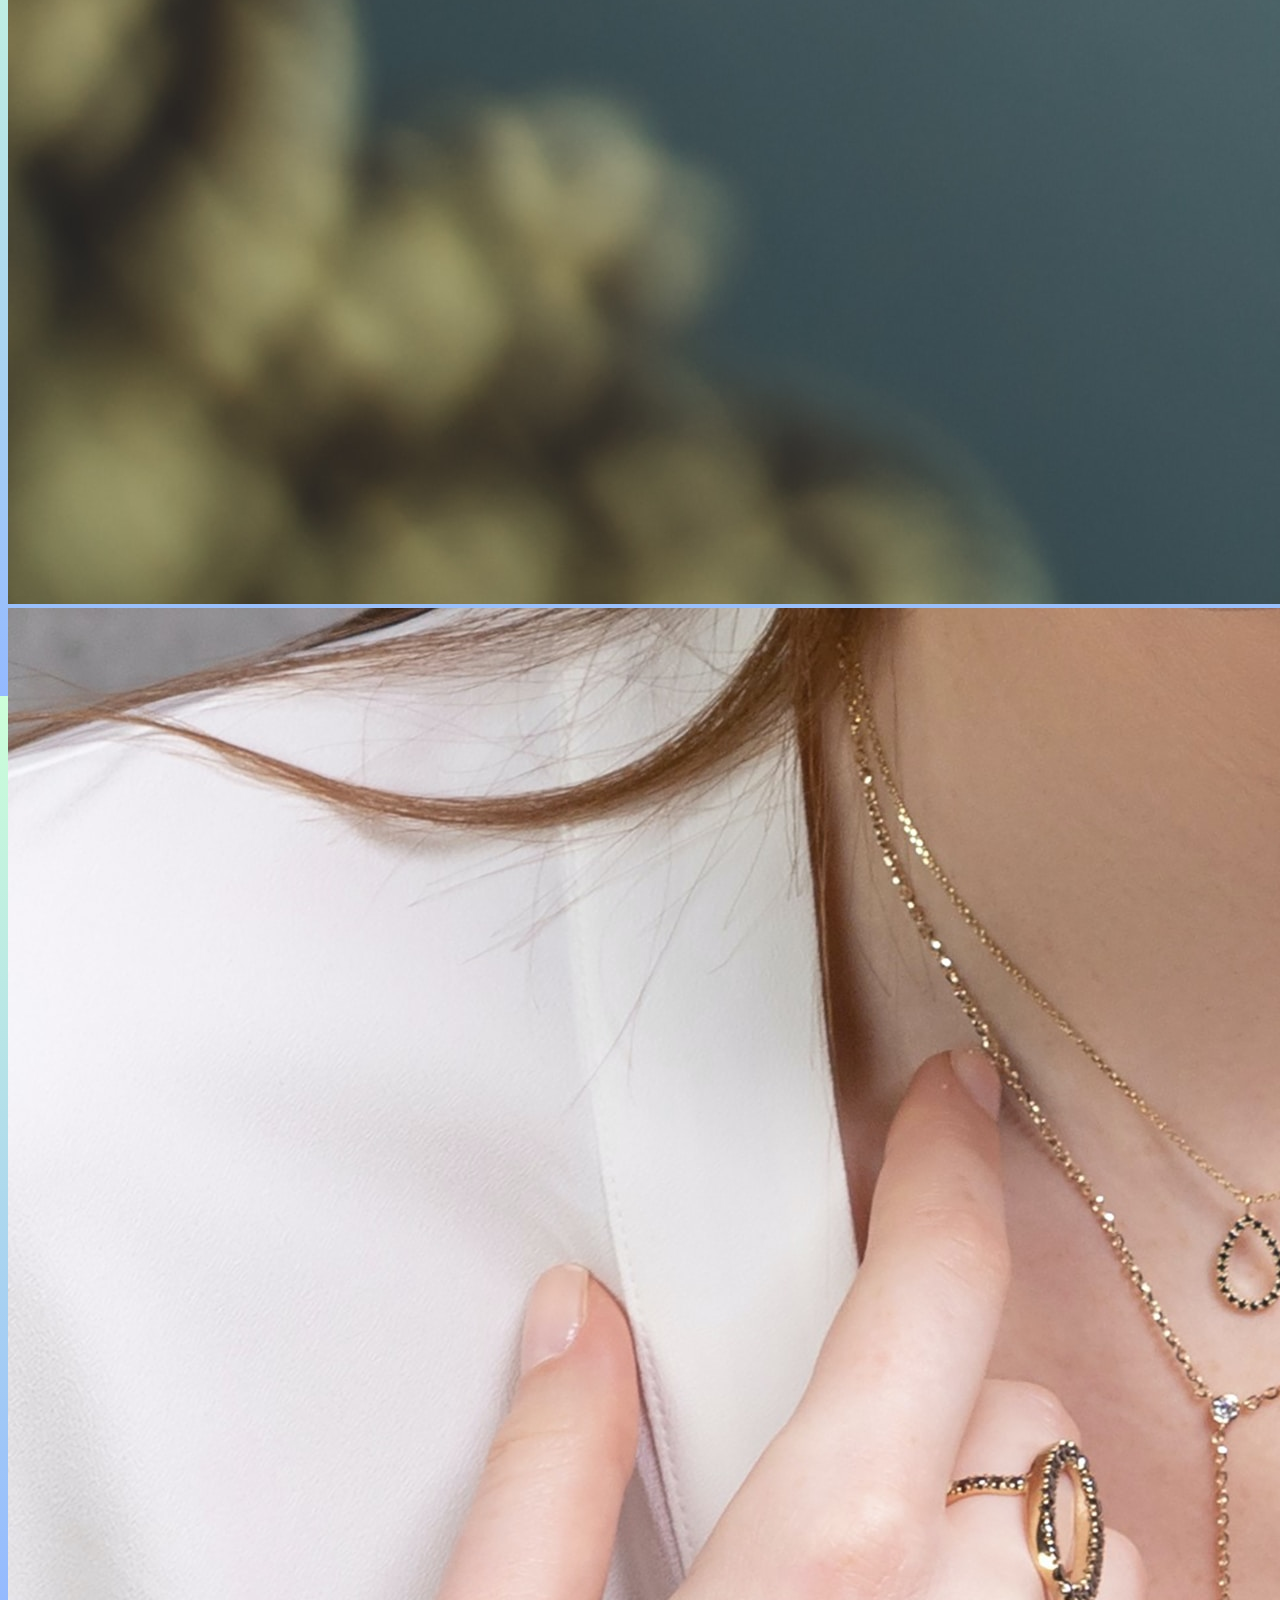
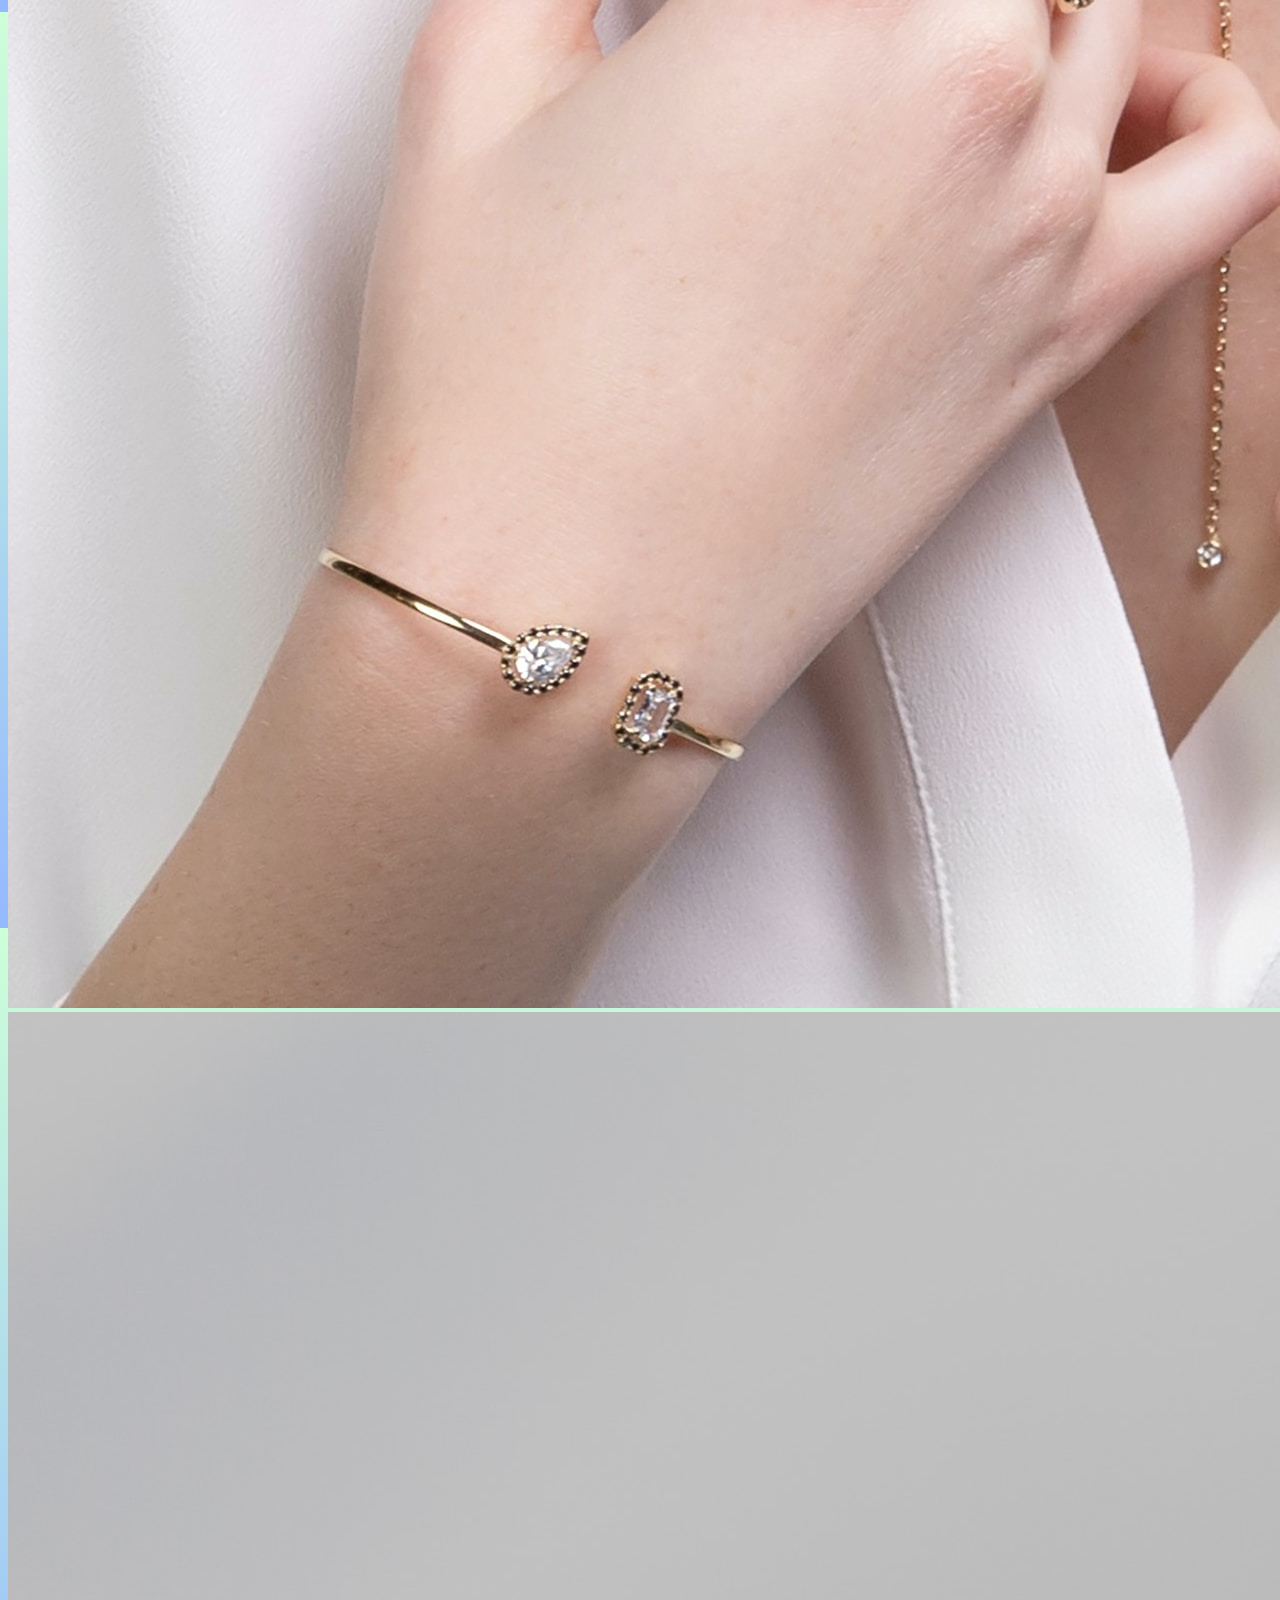
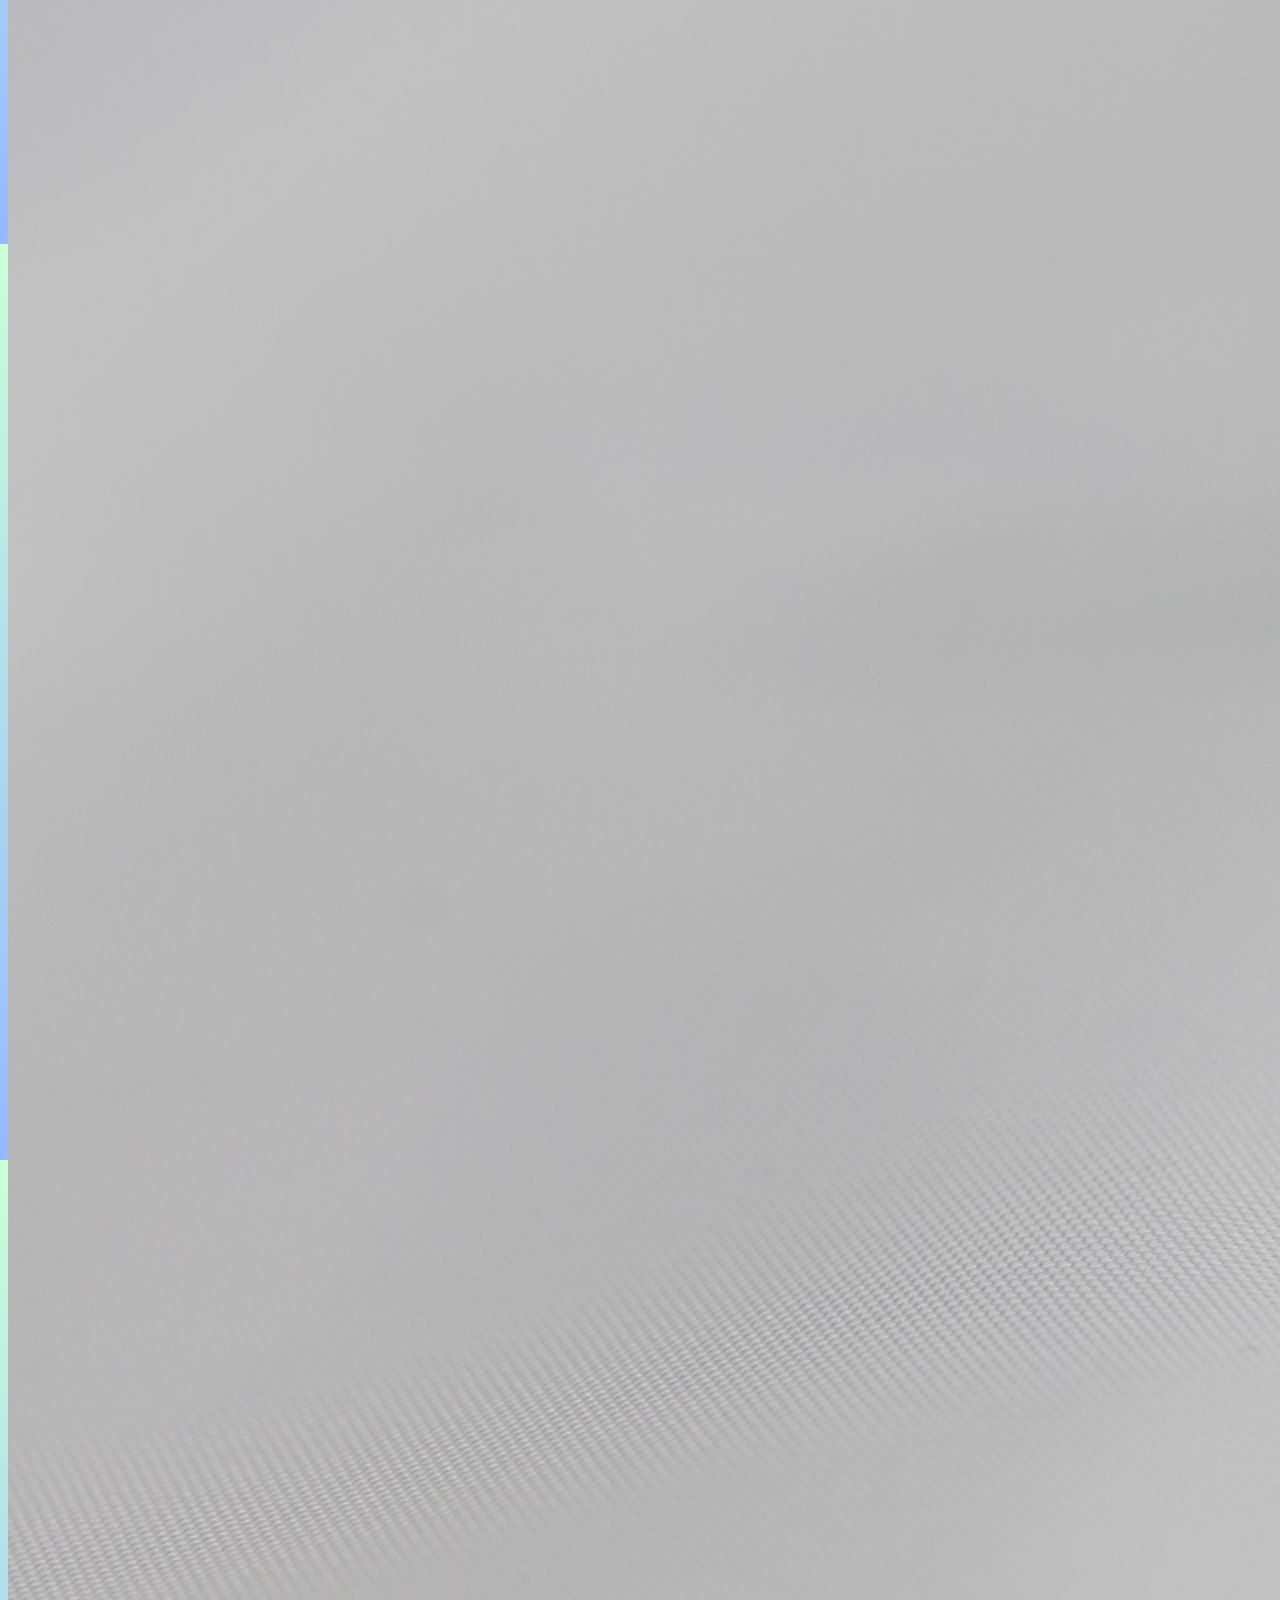
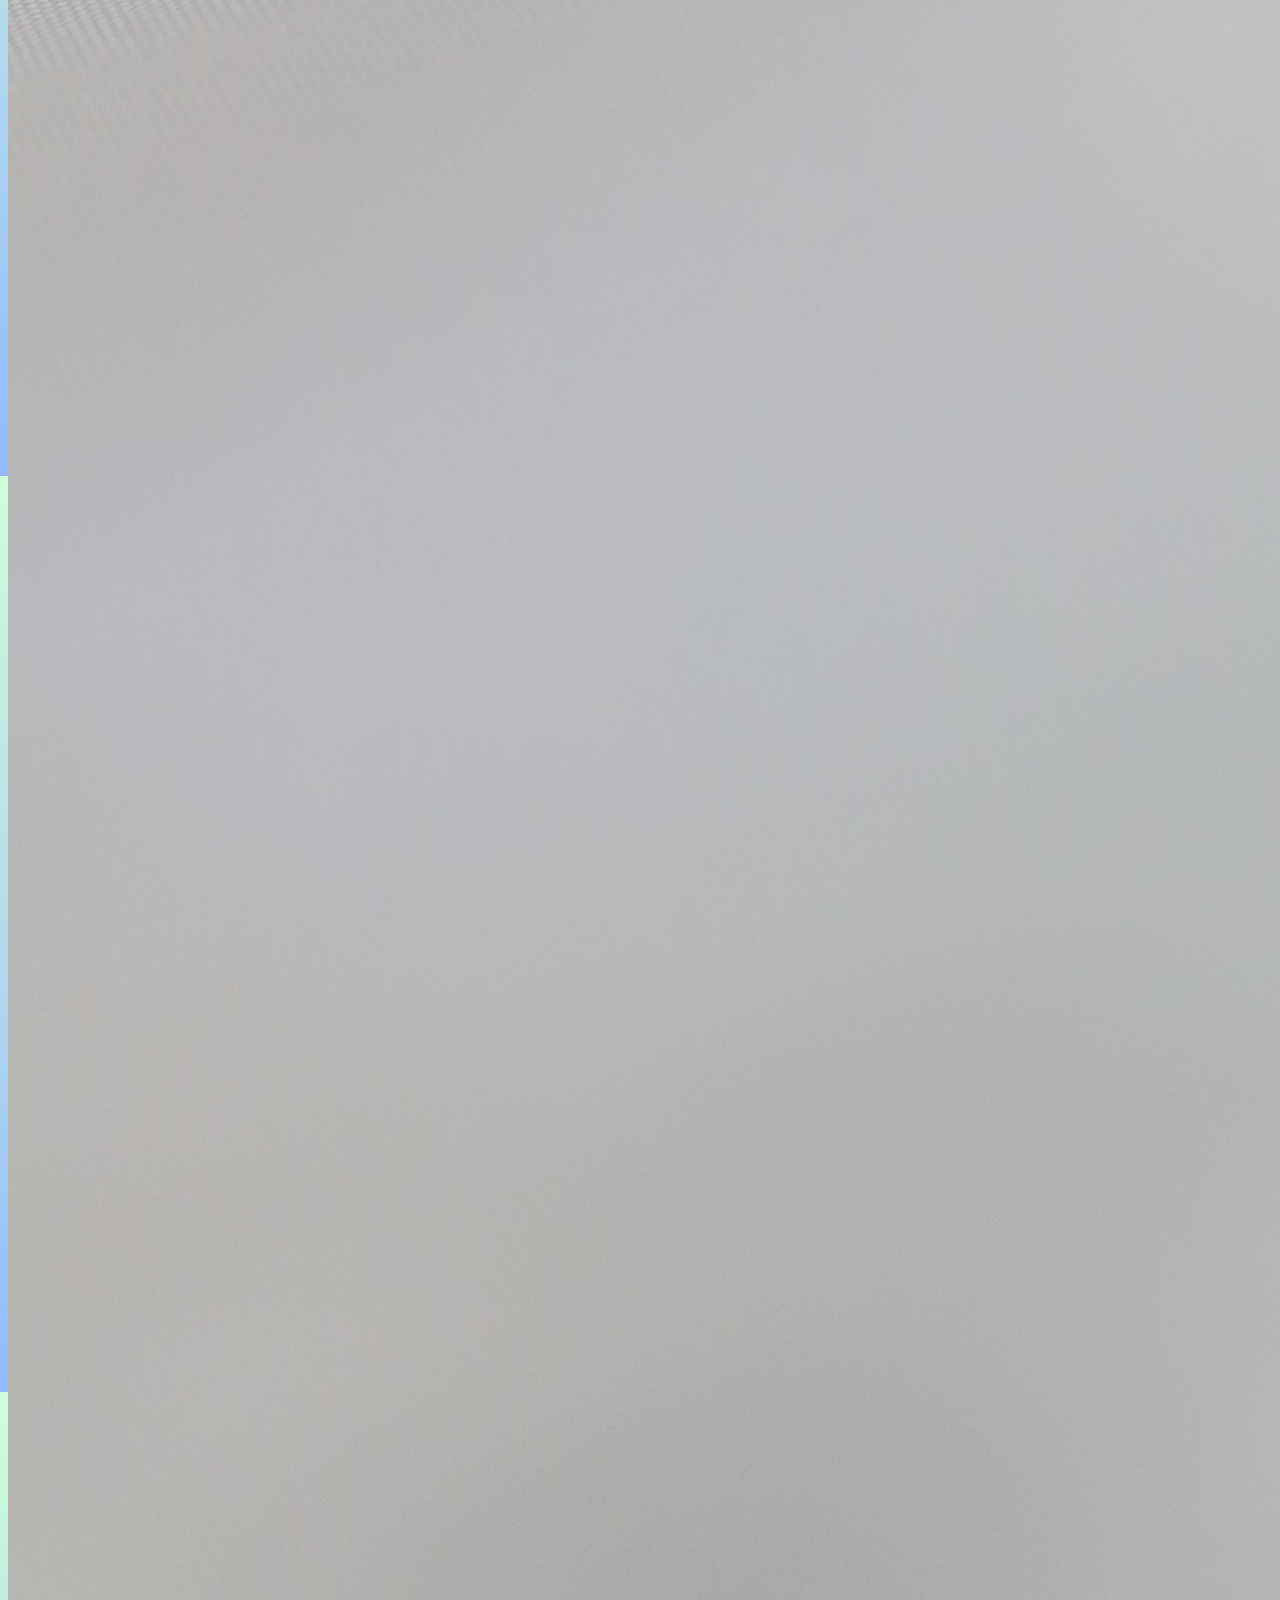
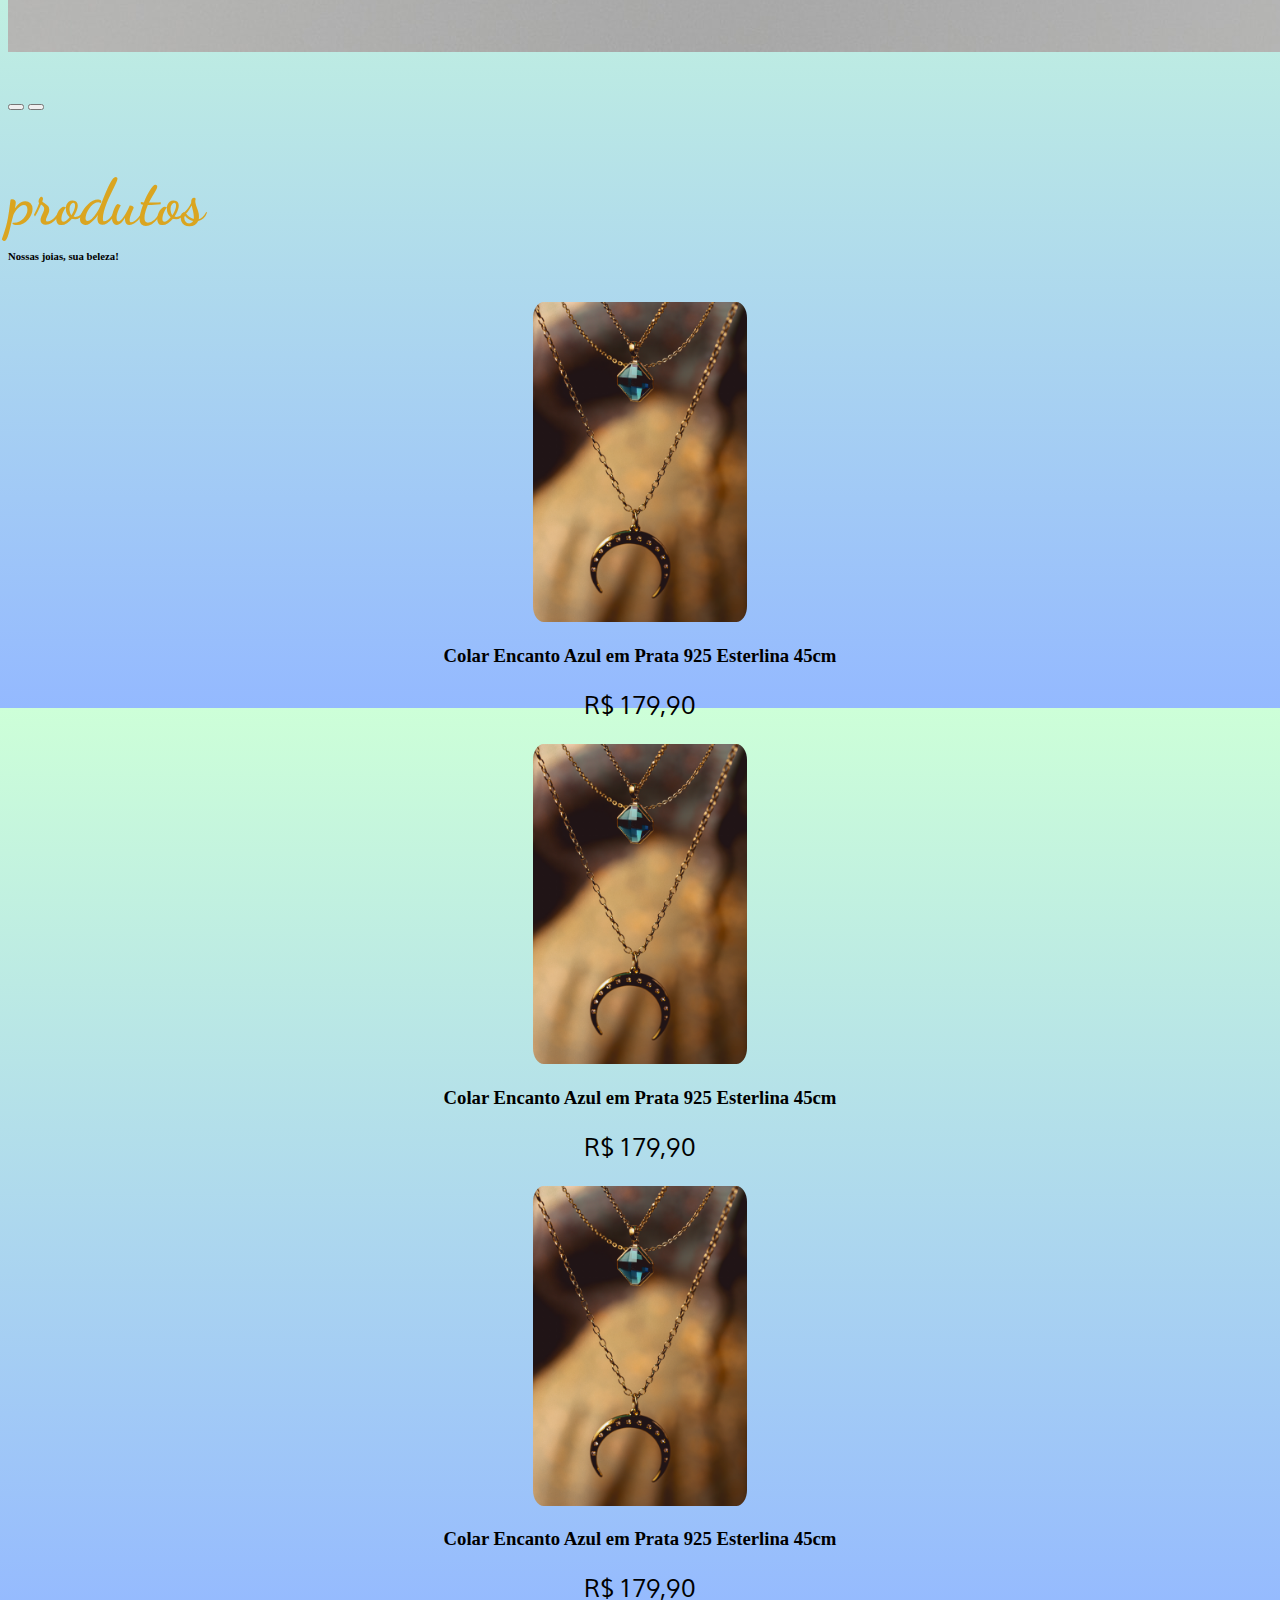
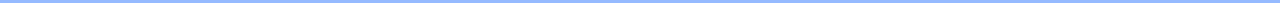
==== commit 4c9a3316: "Style update" ====
--- a/pages/products.html
+++ b/pages/products.html
@@ -63,12 +63,24 @@
   </header>
   <main>
     <section class="container justify-content-center align-items-center text-center">
-      <h2 class="fs-1">produtos</h2>
-      <h5>Nossas joias, sua beleza!</h5>
+      <h2 id="prod-title">produtos</h2>
+      <h6 id="prod-subtitle">Nossas joias, sua beleza!</h6>
     </section>  
     <section class="container-products">
-      <div class="child">
-        <img src="../img/itens/item1.jpg" class="photo-product" alt="">
+      <div class="child" >
+        <img src="../img/itens/item1.jpg" class="product-img" alt="">
+        <h3 class="product-descr">Colar Encanto Azul em Prata 925 Esterlina 45cm</h3>
+        <span class="line"></span>
+        <p class="product-descr">R$ 179,90</p>
+      </div>
+      <div class="child" >
+        <img src="../img/itens/item1.jpg" class="product-img" alt="">
+        <h3 class="product-descr">Colar Encanto Azul em Prata 925 Esterlina 45cm</h3>
+        <span class="line"></span>
+        <p class="product-descr">R$ 179,90</p>
+      </div>
+      <div class="child" >
+        <img src="../img/itens/item1.jpg" class="product-img" alt="">
         <h3 class="product-descr">Colar Encanto Azul em Prata 925 Esterlina 45cm</h3>
         <span class="line"></span>
         <p class="product-descr">R$ 179,90</p>
--- a/style.css
+++ b/style.css
@@ -28,7 +28,6 @@
 
 main section p {
     font-size: 1.5rem;
-    margin-top: 3rem;
     font-family: 'Mooli', sans-serif;
 }
 
@@ -63,3 +62,30 @@
 }
 
 /* PRODUTOS*/
+
+#prod-title{
+    color: #daa520;
+    font-family: 'Dancing Script', cursive;
+    font-size: 4rem;
+    margin-bottom: -1rem;
+}
+
+#prod-subtitle{
+    margin-bottom: 2.5rem;
+}
+
+.container-products{
+    height: 75vh;
+}
+
+.child{
+    text-align: center;
+    justify-content: center;
+    align-items: center;
+}
+
+
+.product-img{
+    height: 20rem;
+    border-radius: 5%;
+}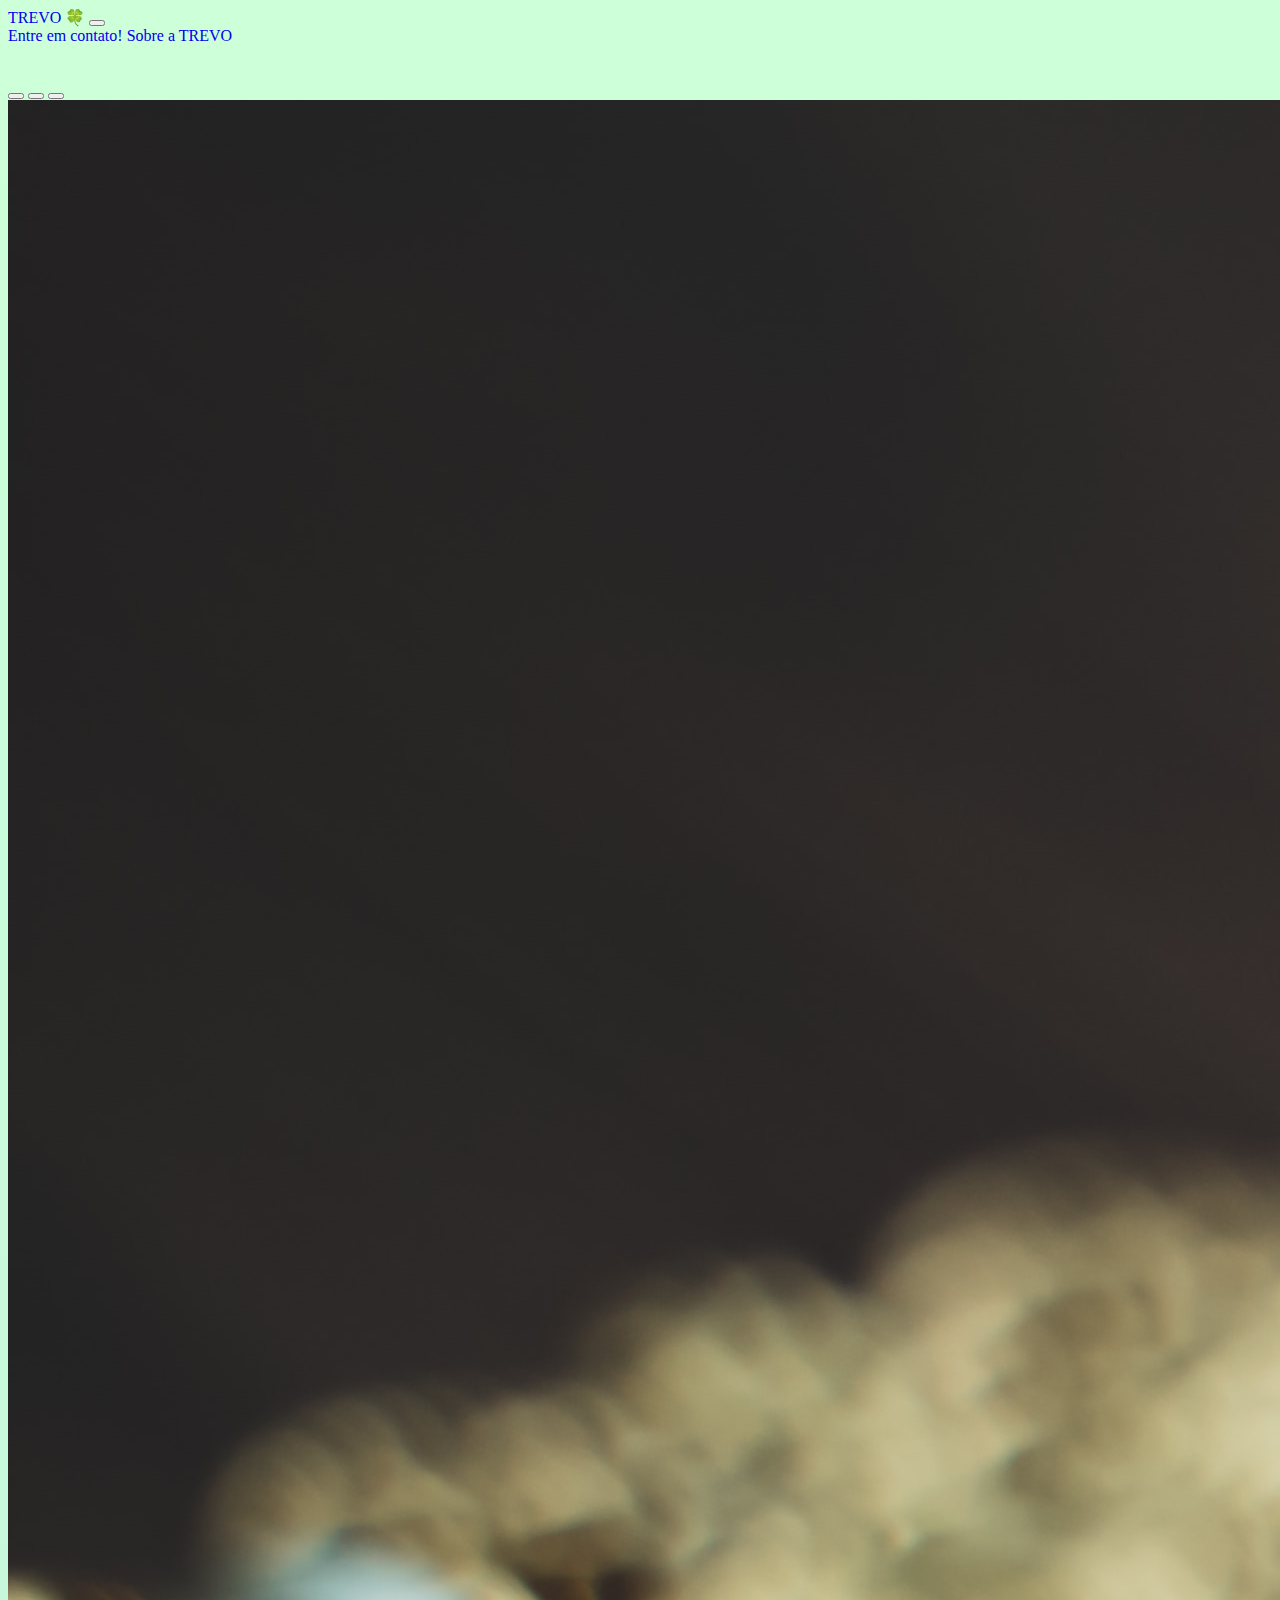
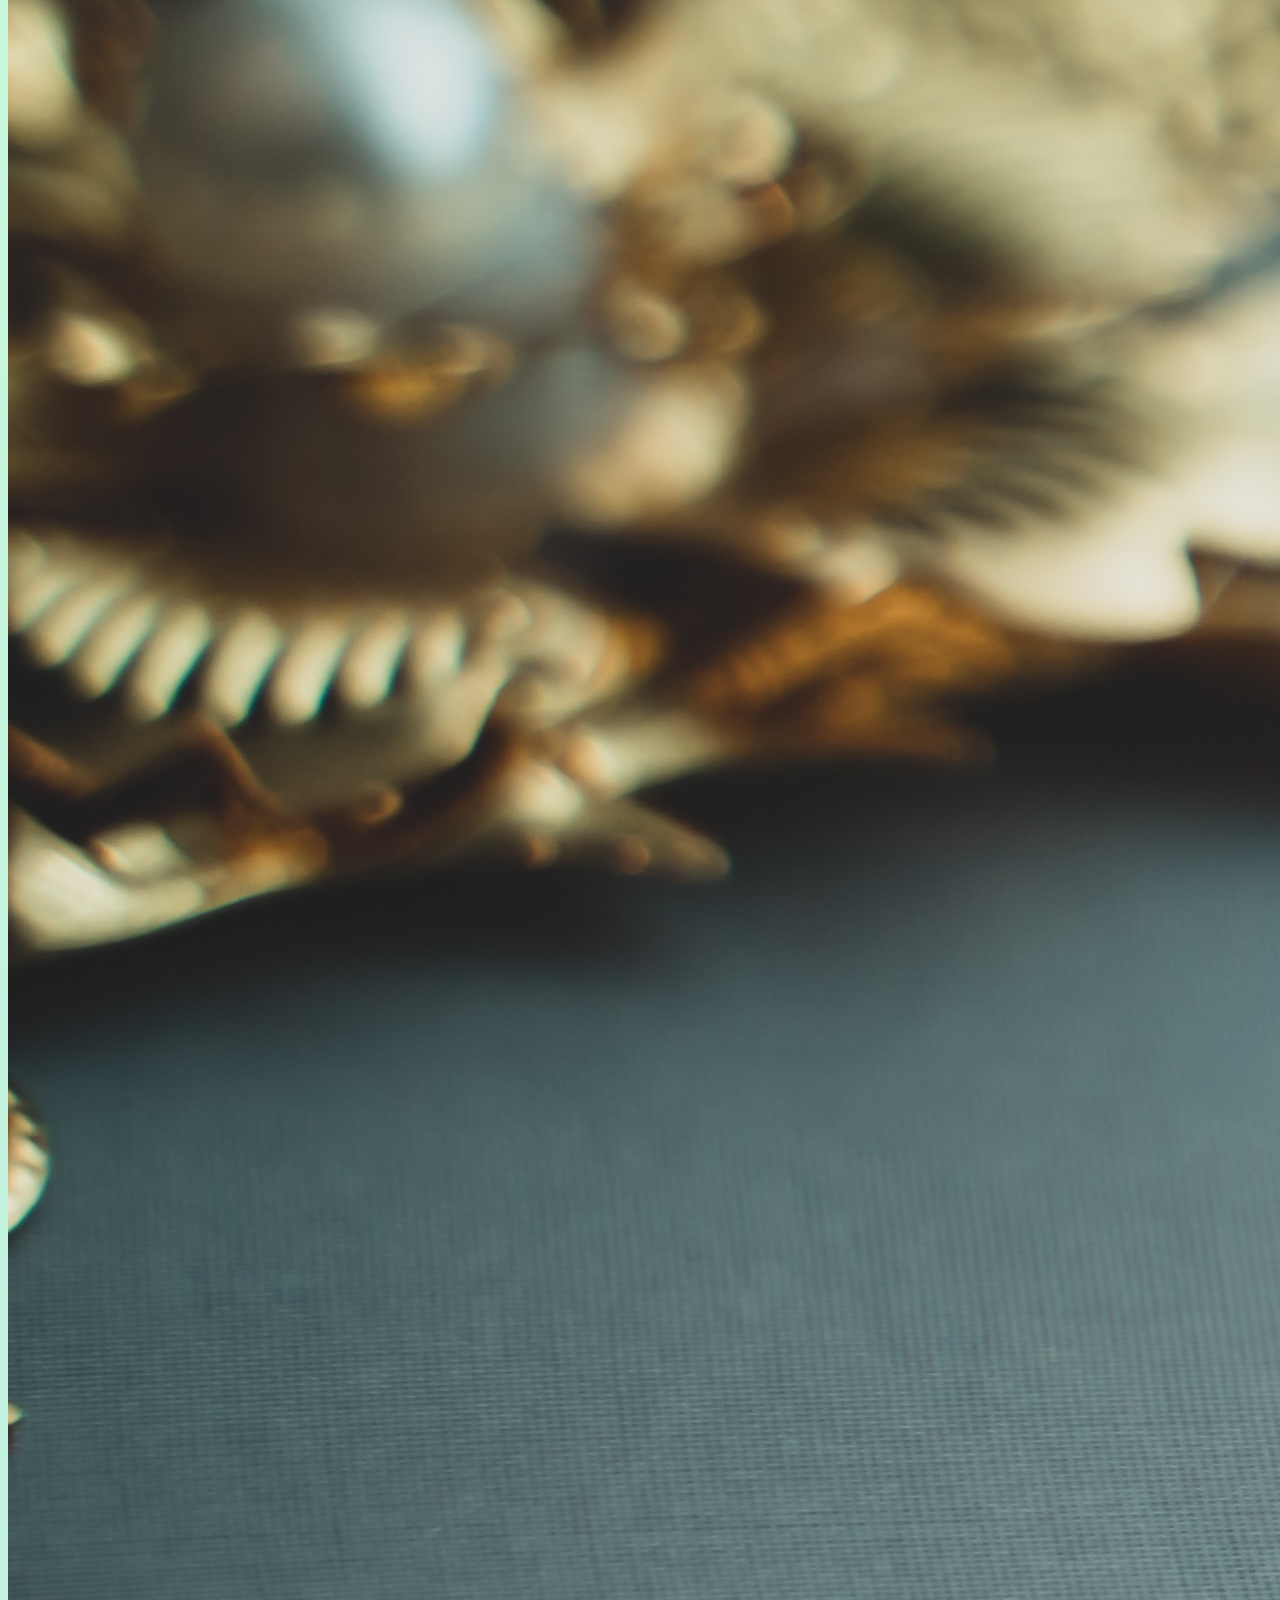
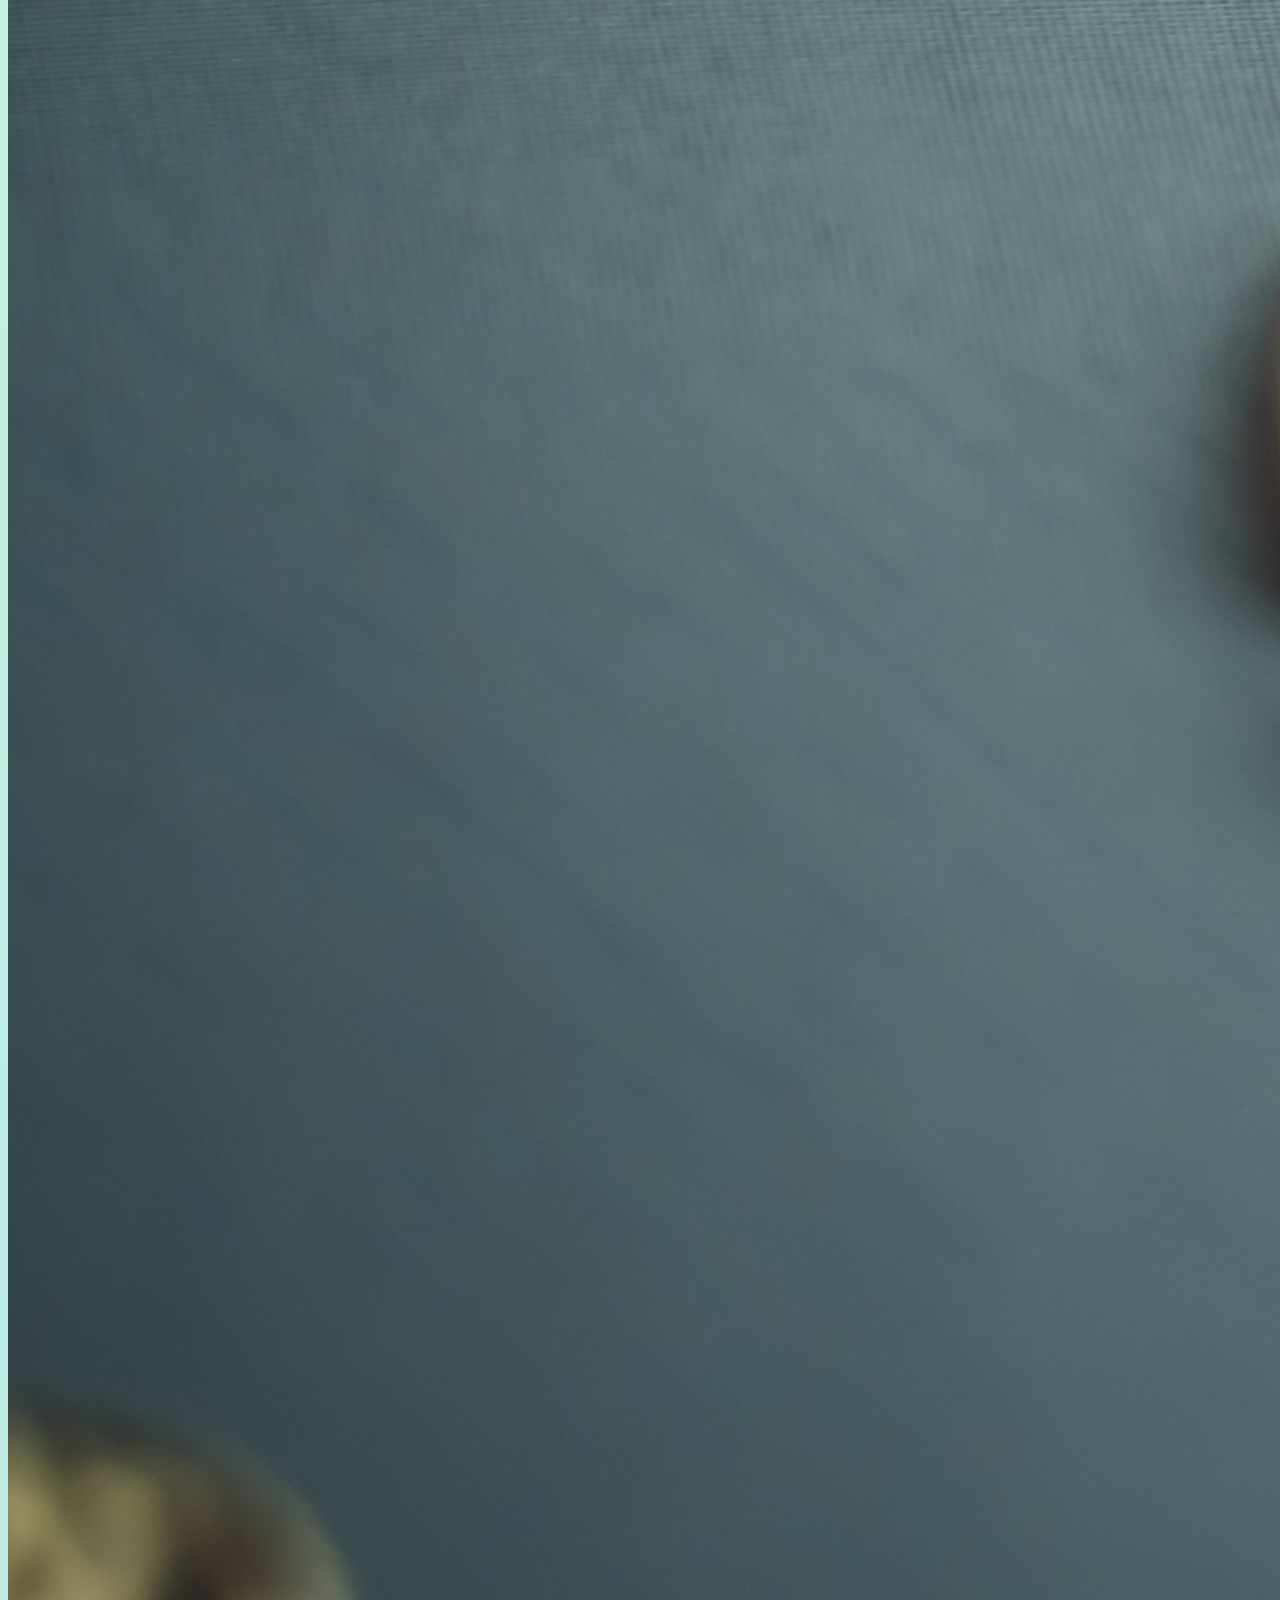
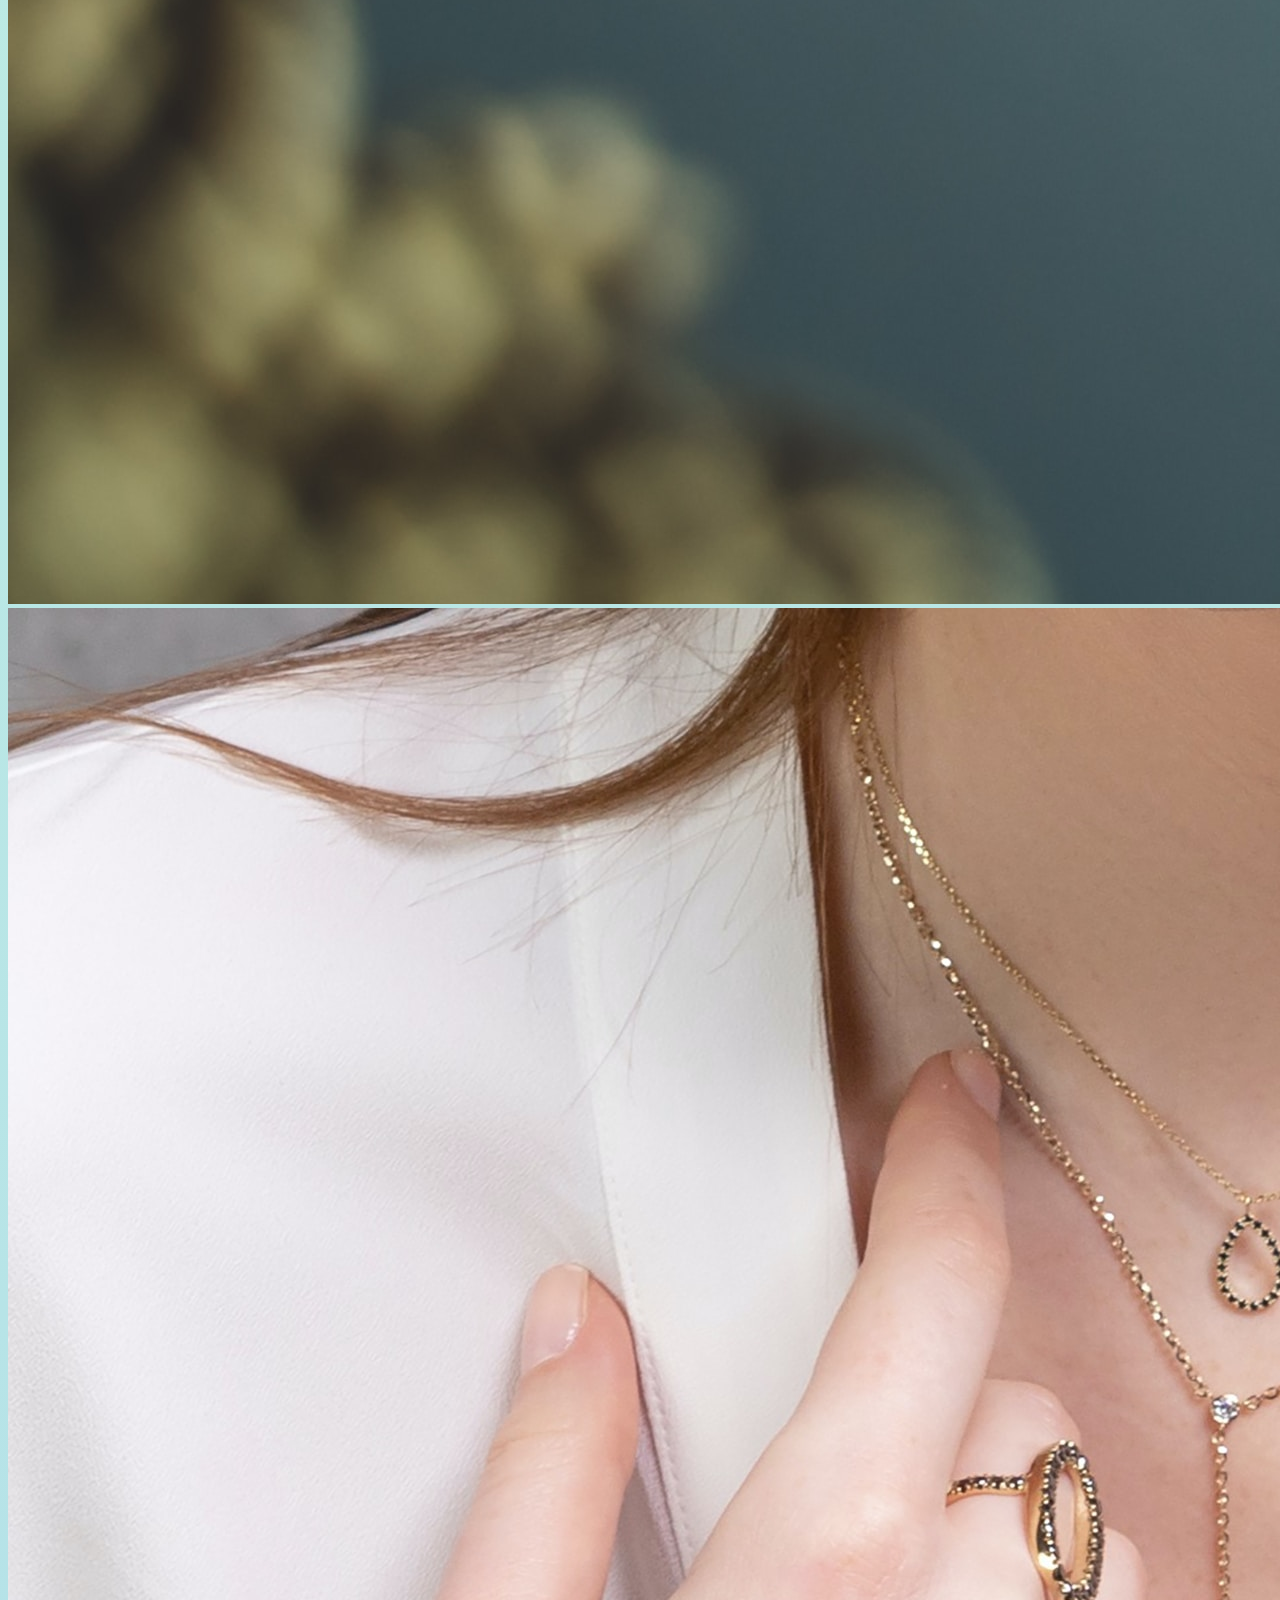
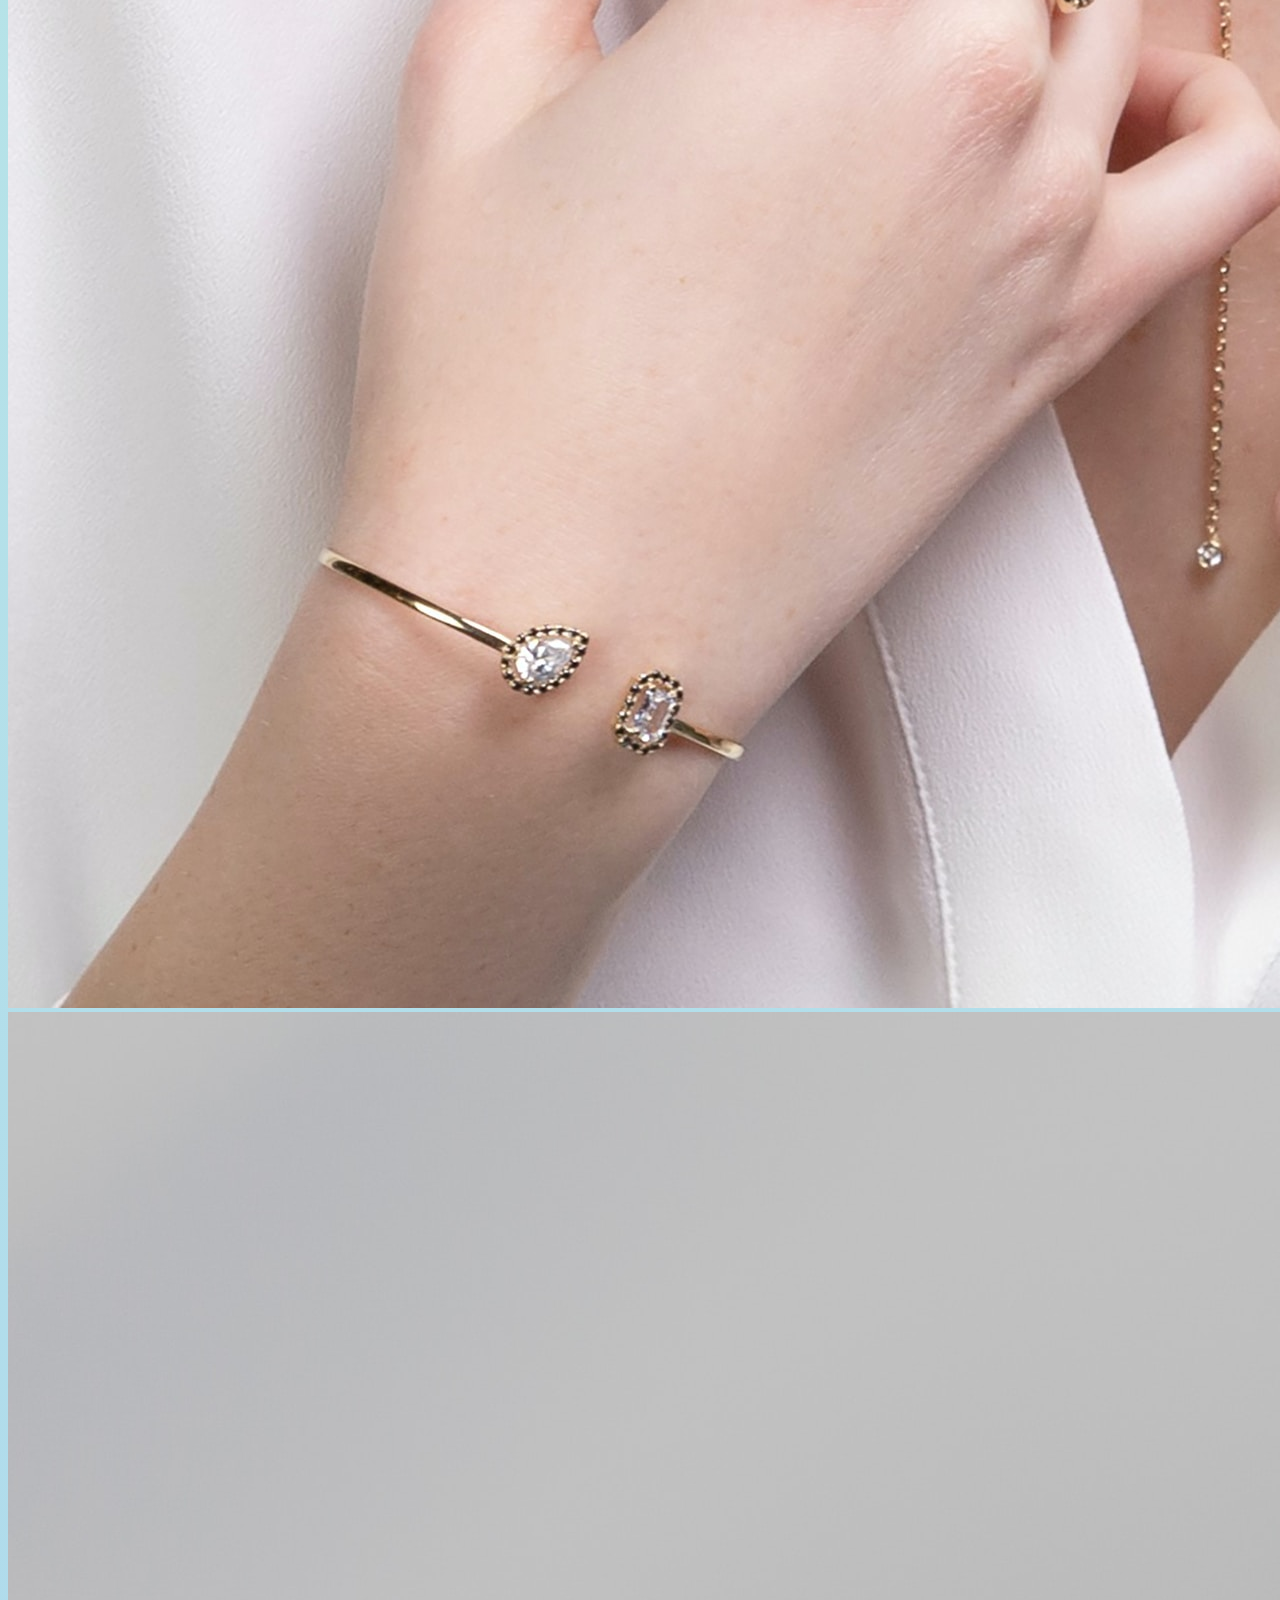
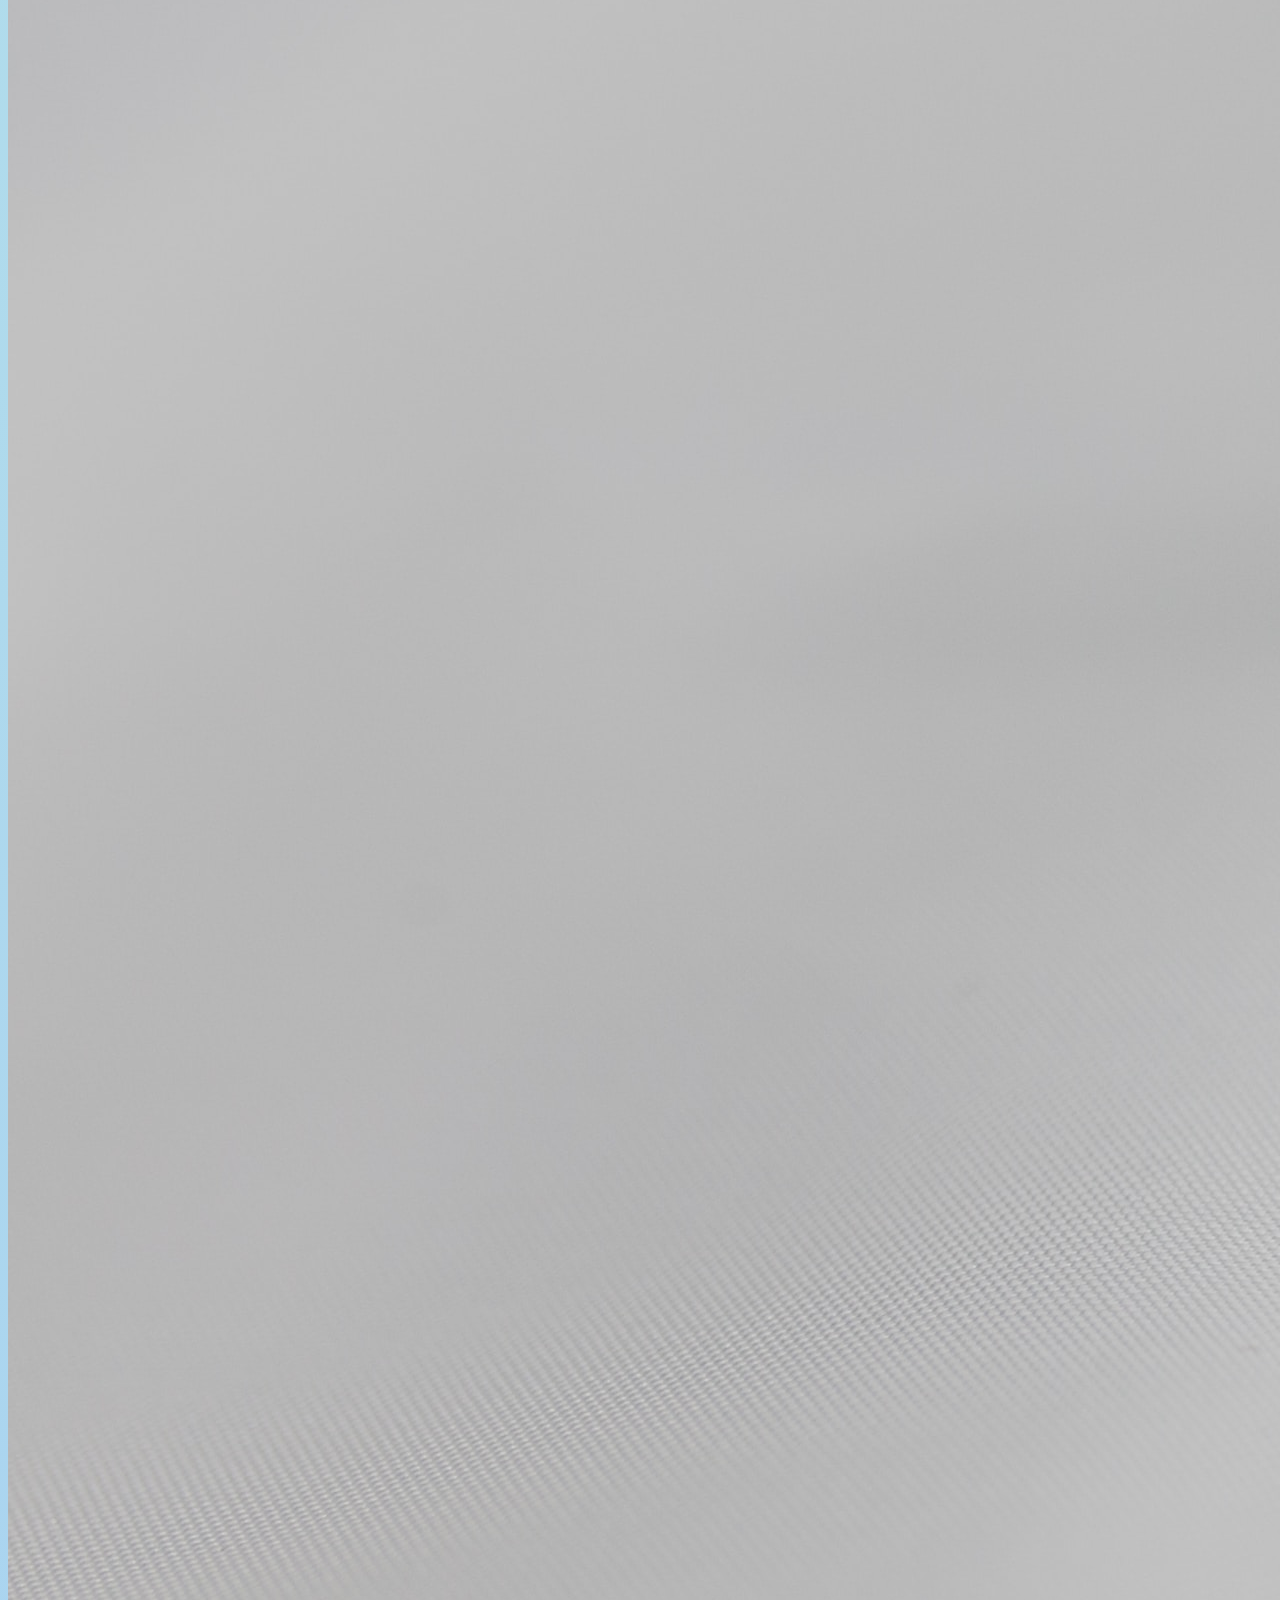
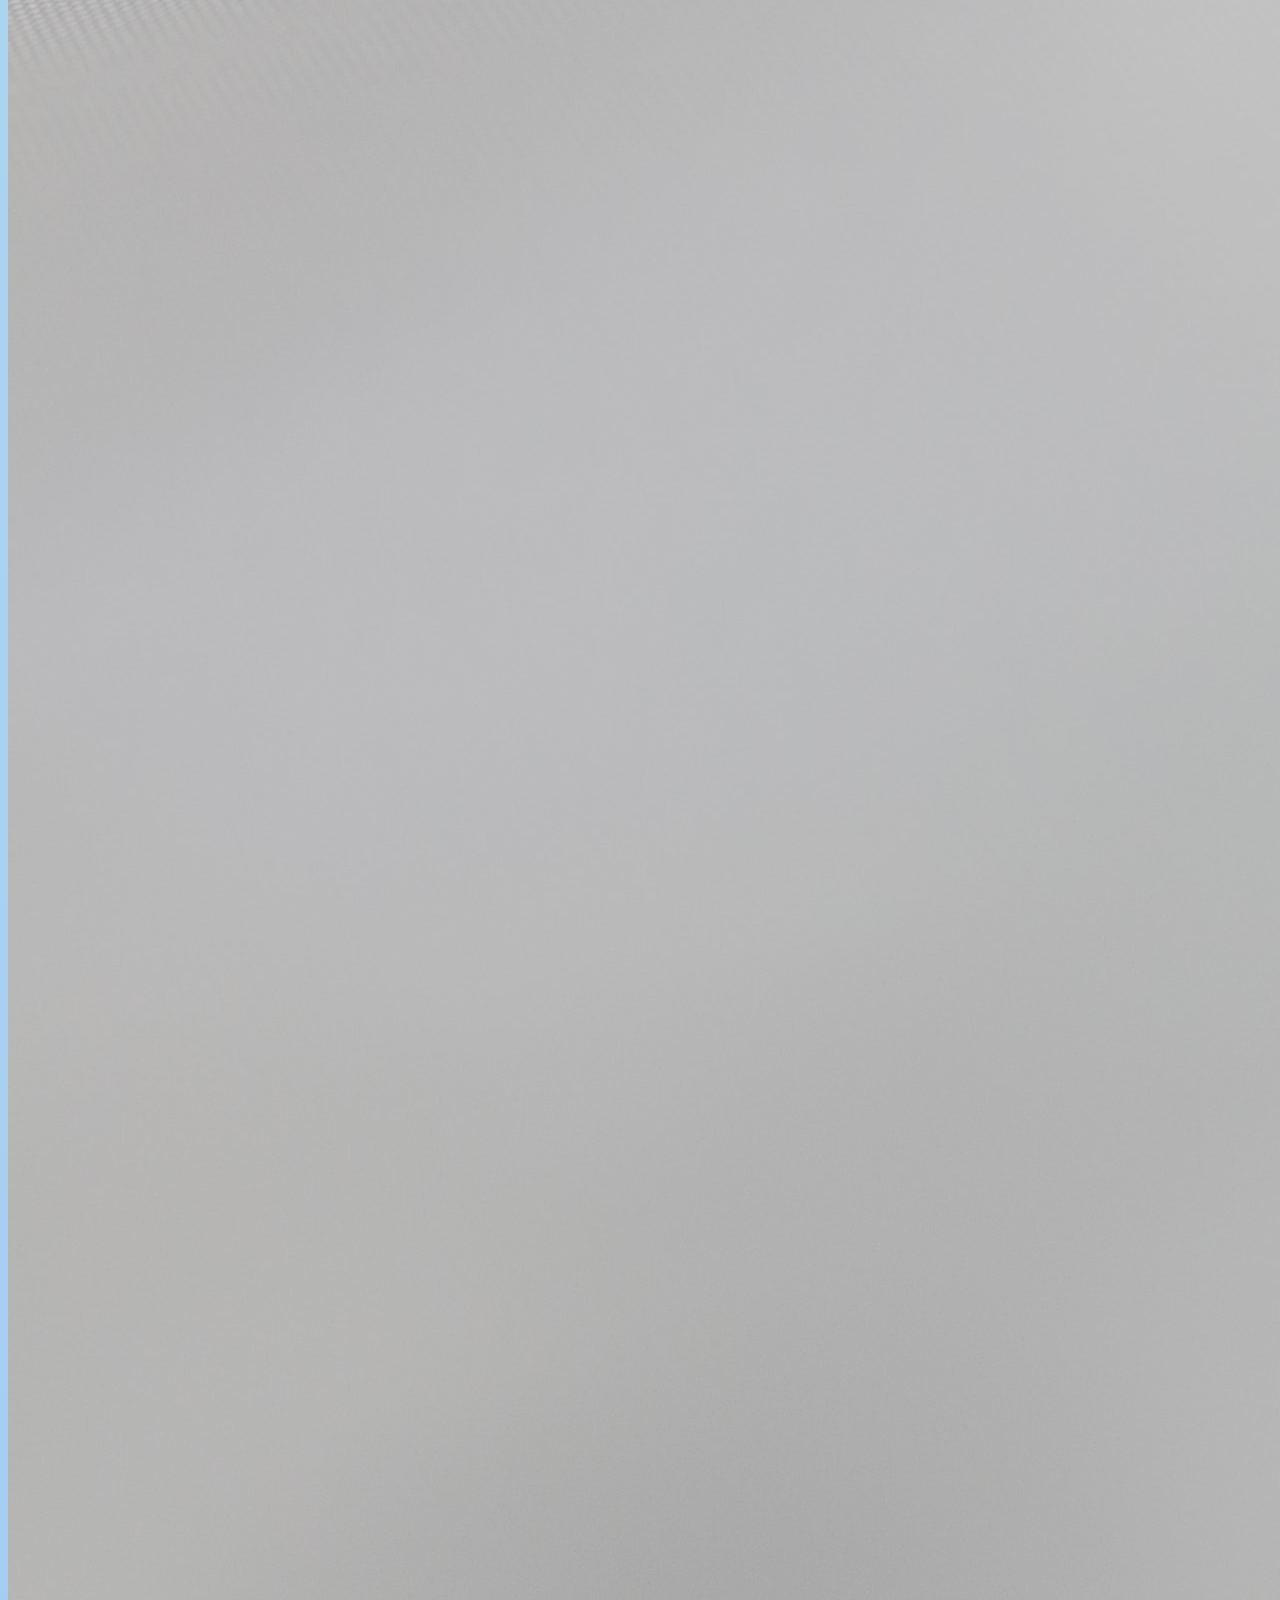
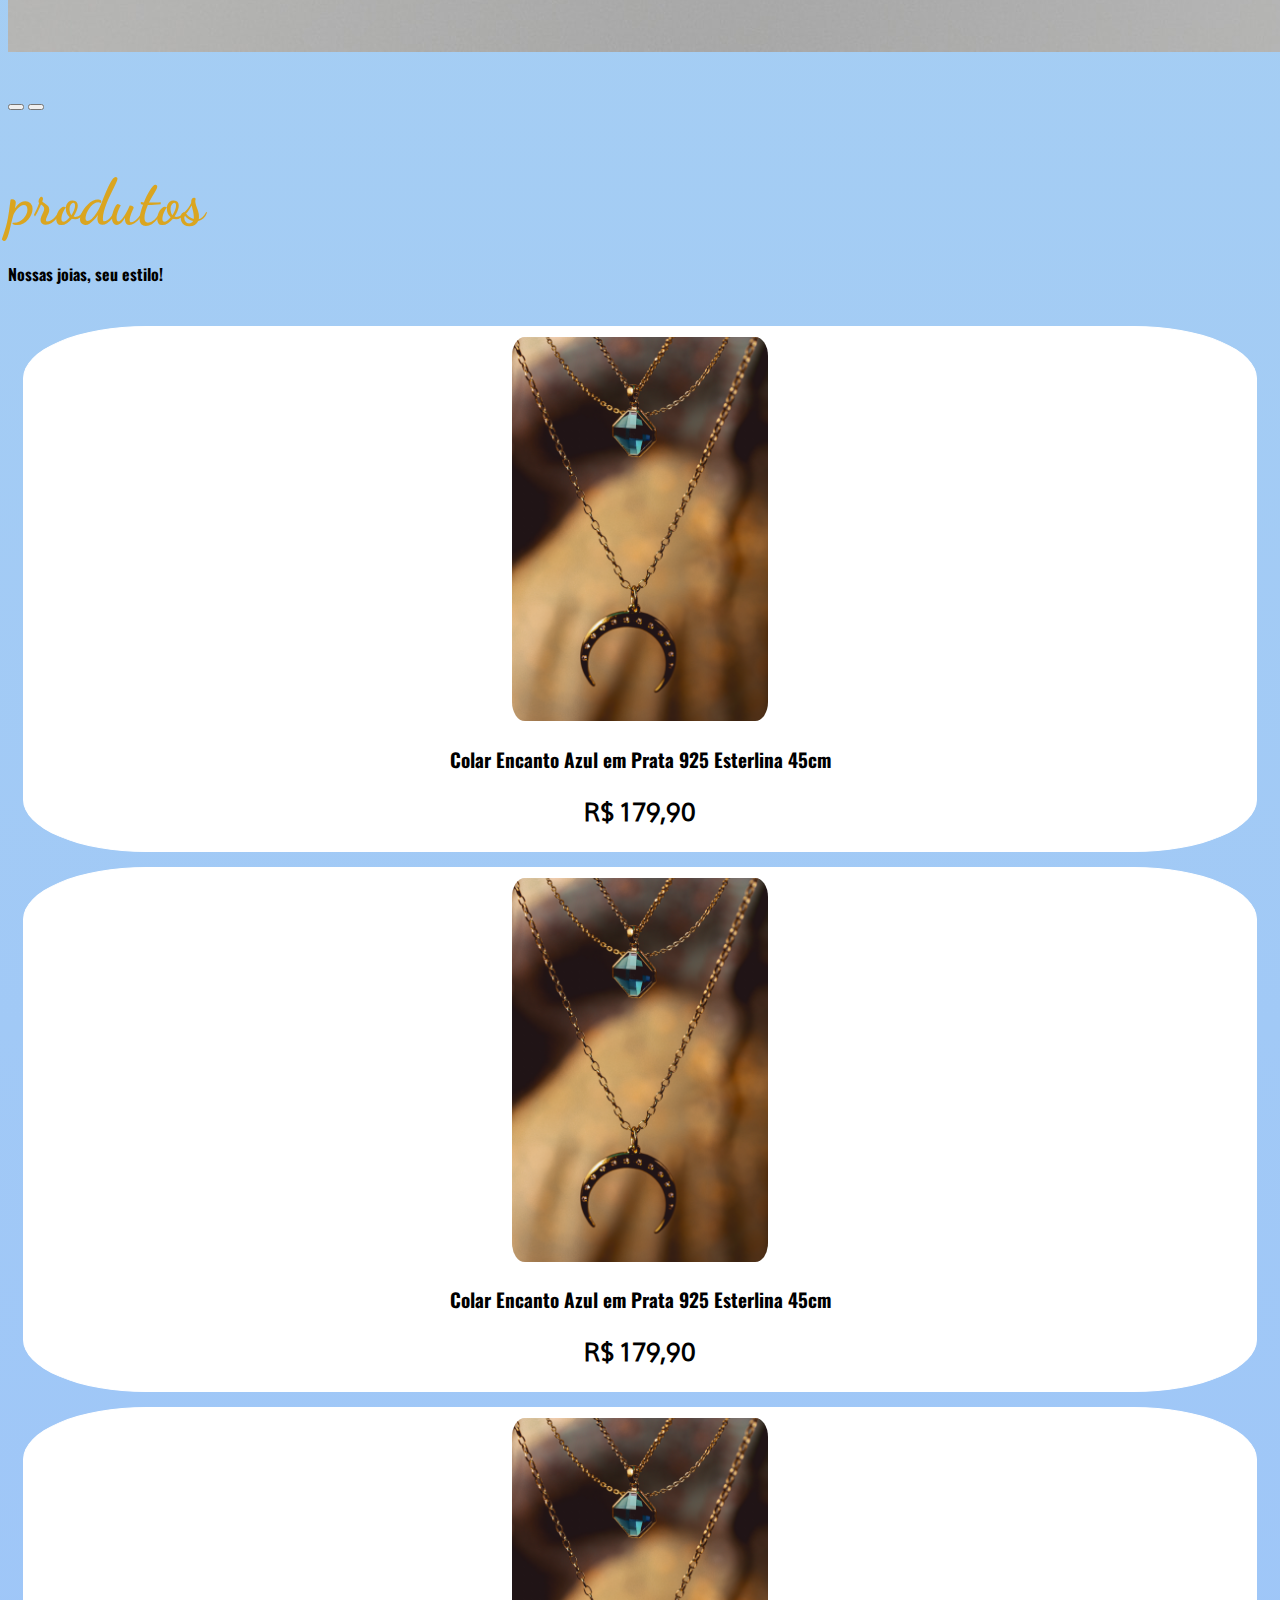
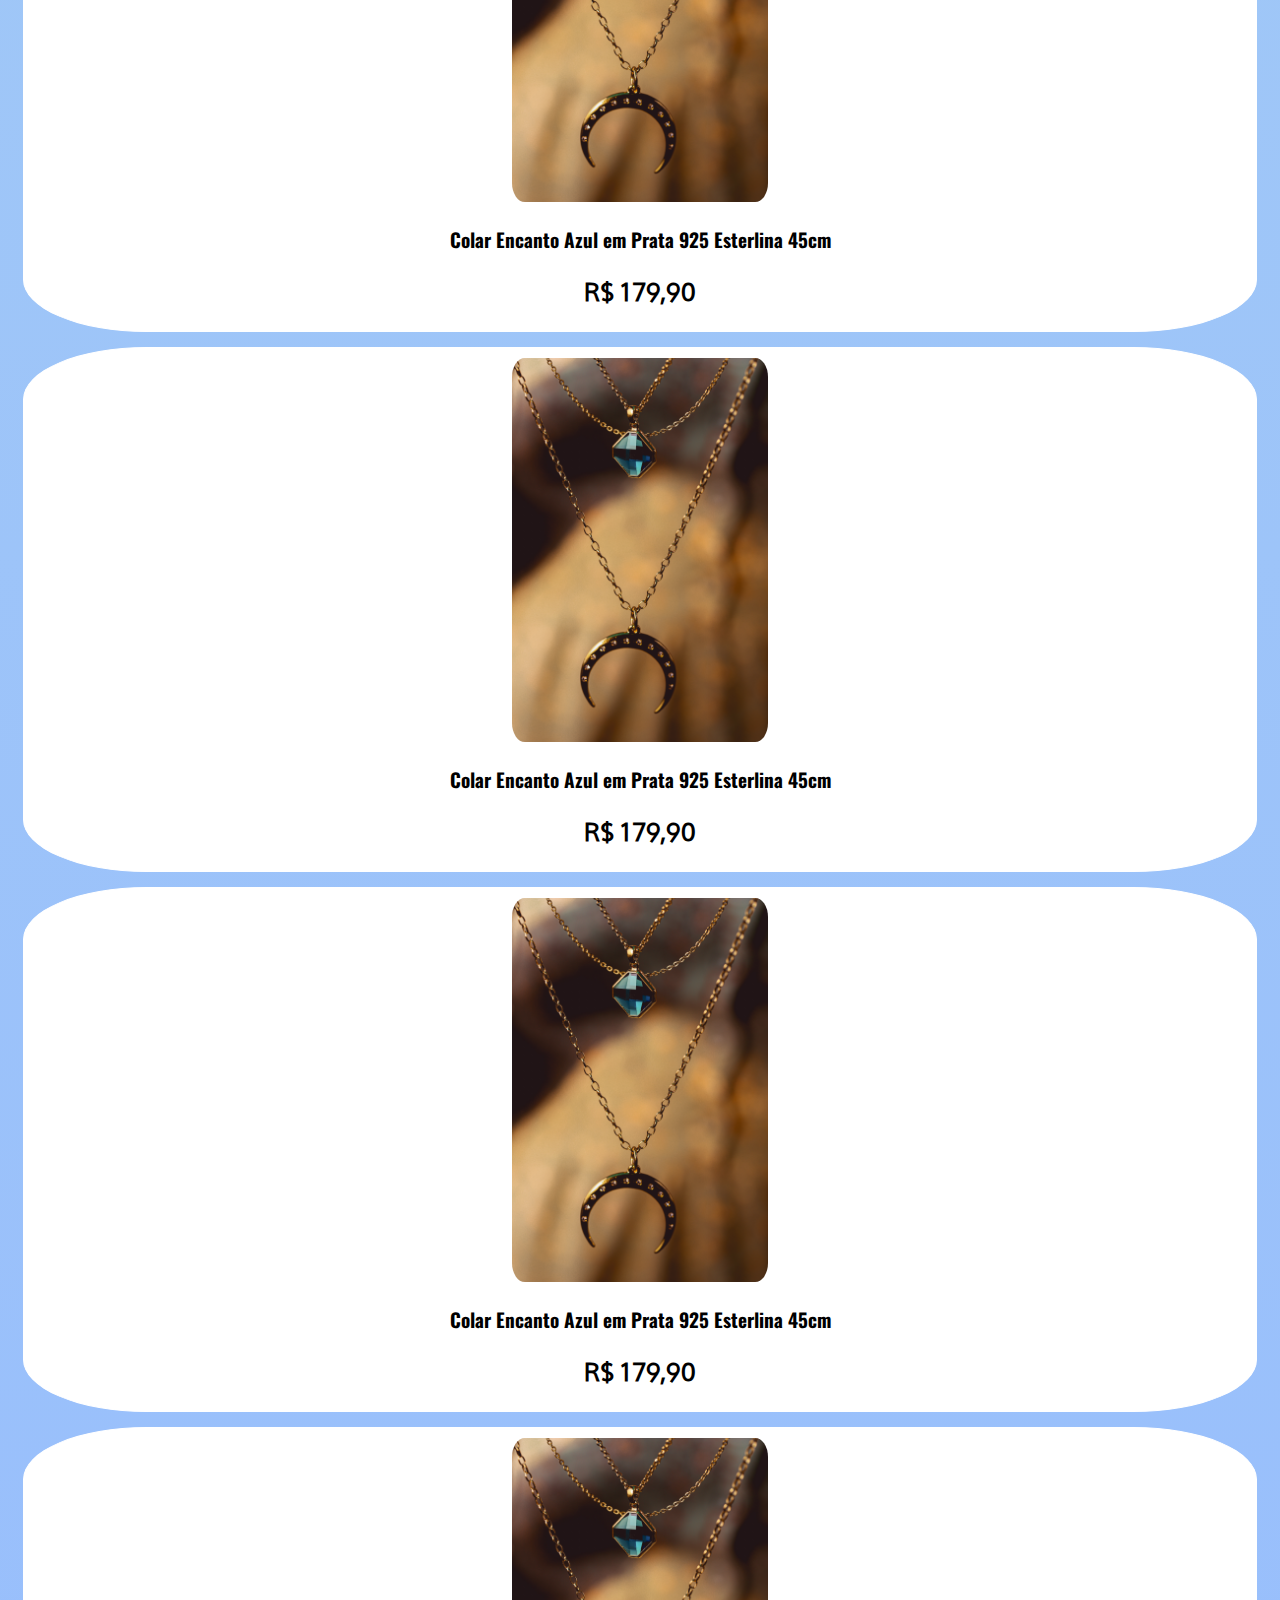
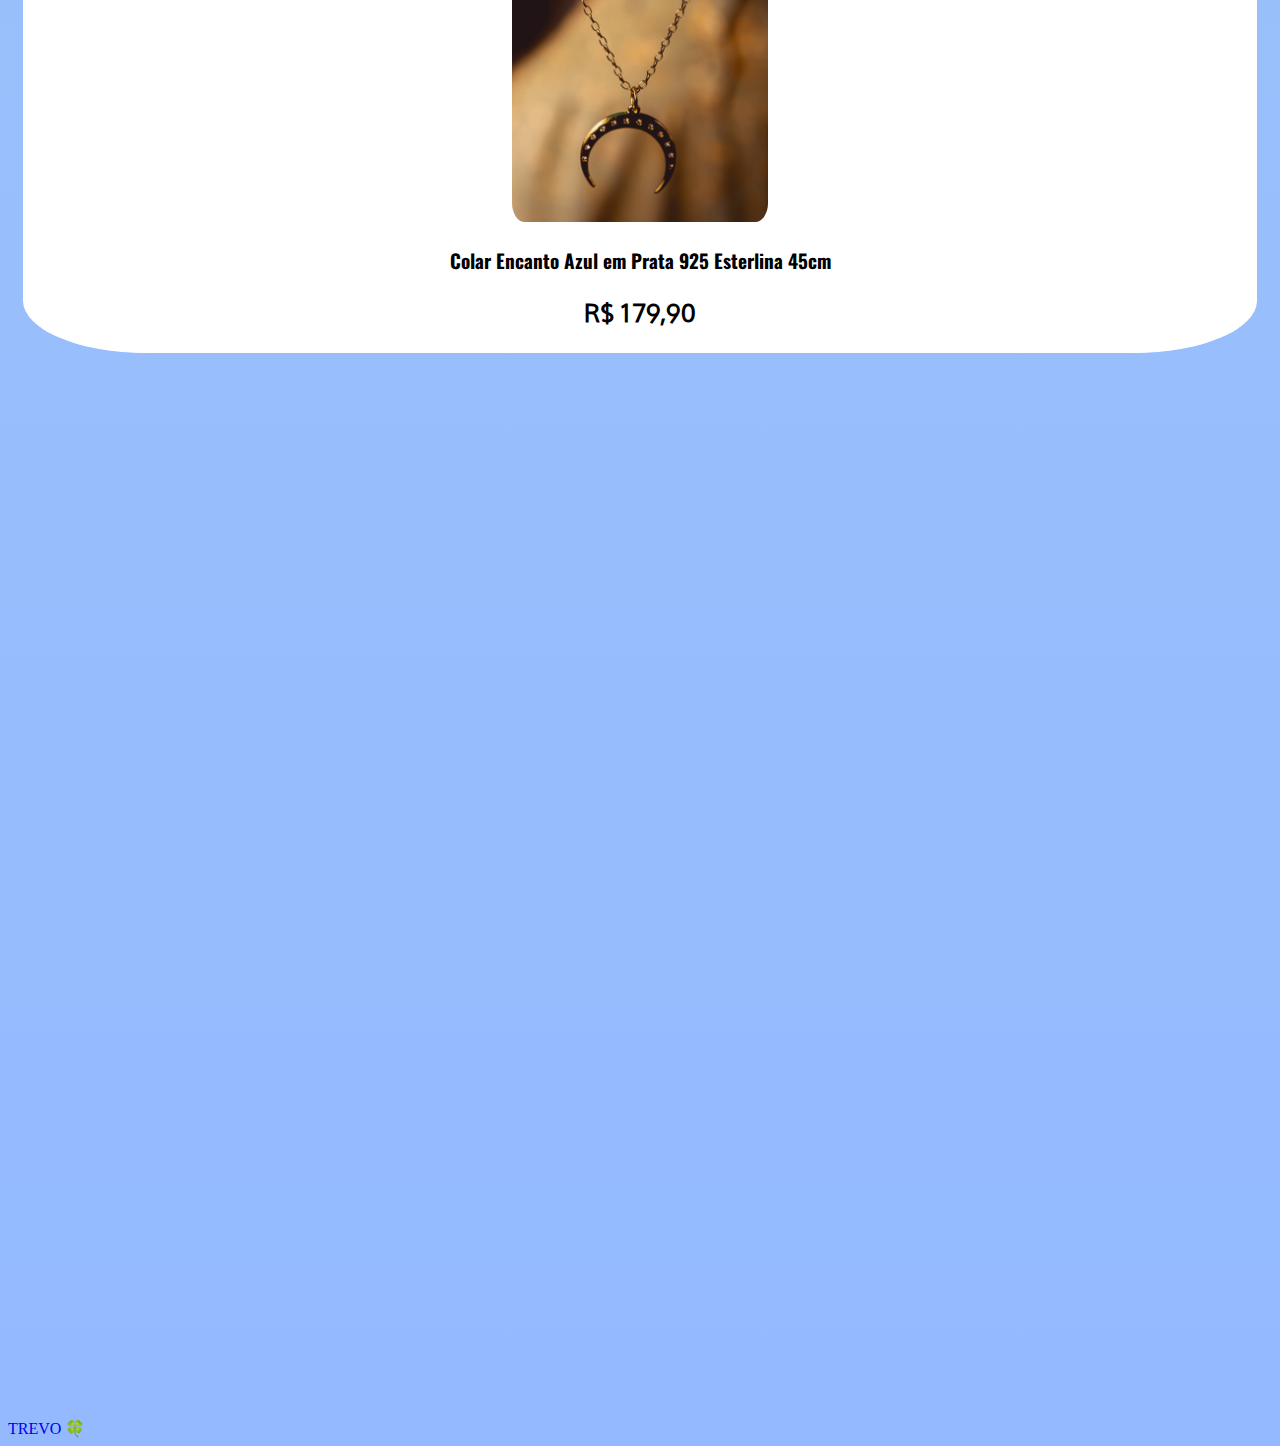
==== commit 2e18e392: "Sexto commit" ====
--- a/pages/products.html
+++ b/pages/products.html
@@ -2,12 +2,12 @@
 <html lang="pt-br">
 
 <head>
-    <meta charset="UTF-8">
-    <meta name="viewport" content="width=device-width, initial-scale=1.0">
-    <link rel="stylesheet" href="../style.css">
-    <link href="https://cdn.jsdelivr.net/npm/bootstrap@5.3.2/dist/css/bootstrap.min.css" rel="stylesheet"
-        integrity="sha384-T3c6CoIi6uLrA9TneNEoa7RxnatzjcDSCmG1MXxSR1GAsXEV/Dwwykc2MPK8M2HN" crossorigin="anonymous">
-    <title>Produtos</title>
+  <meta charset="UTF-8">
+  <meta name="viewport" content="width=device-width, initial-scale=1.0">
+  <link rel="stylesheet" href="../style.css">
+  <link href="https://cdn.jsdelivr.net/npm/bootstrap@5.3.2/dist/css/bootstrap.min.css" rel="stylesheet"
+    integrity="sha384-T3c6CoIi6uLrA9TneNEoa7RxnatzjcDSCmG1MXxSR1GAsXEV/Dwwykc2MPK8M2HN" crossorigin="anonymous">
+  <title>Produtos</title>
 </head>
 
 <body id="products">
@@ -64,42 +64,61 @@
   <main>
     <section class="container justify-content-center align-items-center text-center">
       <h2 id="prod-title">produtos</h2>
-      <h6 id="prod-subtitle">Nossas joias, sua beleza!</h6>
-    </section>  
+      <h6 id="prod-subtitle">Nossas joias, seu estilo!</h6>
+    </section>
     <section class="container-products">
-      <div class="child" >
+      <div class="child">
         <img src="../img/itens/item1.jpg" class="product-img" alt="">
         <h3 class="product-descr">Colar Encanto Azul em Prata 925 Esterlina 45cm</h3>
         <span class="line"></span>
-        <p class="product-descr">R$ 179,90</p>
+        <p class="product-price">R$ 179,90</p>
       </div>
-      <div class="child" >
+      <div class="child">
         <img src="../img/itens/item1.jpg" class="product-img" alt="">
         <h3 class="product-descr">Colar Encanto Azul em Prata 925 Esterlina 45cm</h3>
         <span class="line"></span>
-        <p class="product-descr">R$ 179,90</p>
+        <p class="product-price">R$ 179,90</p>
       </div>
-      <div class="child" >
+      <div class="child">
         <img src="../img/itens/item1.jpg" class="product-img" alt="">
         <h3 class="product-descr">Colar Encanto Azul em Prata 925 Esterlina 45cm</h3>
         <span class="line"></span>
-        <p class="product-descr">R$ 179,90</p>
+        <p class="product-price">R$ 179,90</p>
       </div>
-      
-      
-      
+      <div class="child">
+        <img src="../img/itens/item1.jpg" class="product-img" alt="">
+        <h3 class="product-descr">Colar Encanto Azul em Prata 925 Esterlina 45cm</h3>
+        <span class="line"></span>
+        <p class="product-price">R$ 179,90</p>
+      </div>
+      <div class="child">
+        <img src="../img/itens/item1.jpg" class="product-img" alt="">
+        <h3 class="product-descr">Colar Encanto Azul em Prata 925 Esterlina 45cm</h3>
+        <span class="line"></span>
+        <p class="product-price">R$ 179,90</p>
+      </div>
+      <div class="child">
+        <img src="../img/itens/item1.jpg" class="product-img" alt="">
+        <h3 class="product-descr">Colar Encanto Azul em Prata 925 Esterlina 45cm</h3>
+        <span class="line"></span>
+        <p class="product-price">R$ 179,90</p>
+      </div>
     </section>
-      
+
   </main>
-    <footer>
-     
-    </footer>
+  <footer>
+    <nav class="navbar navbar-expand-lg navbar-light bg-light">
+      <div class="container-fluid">
+        <a class="navbar-brand" href="../index.html">TREVO 🍀</a>
+      </div>
+    </nav>
+  </footer>
 
 
 
-    <script src="https://cdn.jsdelivr.net/npm/bootstrap@5.3.2/dist/js/bootstrap.bundle.min.js"
-        integrity="sha384-C6RzsynM9kWDrMNeT87bh95OGNyZPhcTNXj1NW7RuBCsyN/o0jlpcV8Qyq46cDfL"
-        crossorigin="anonymous"></script>
+  <script src="https://cdn.jsdelivr.net/npm/bootstrap@5.3.2/dist/js/bootstrap.bundle.min.js"
+    integrity="sha384-C6RzsynM9kWDrMNeT87bh95OGNyZPhcTNXj1NW7RuBCsyN/o0jlpcV8Qyq46cDfL"
+    crossorigin="anonymous"></script>
 </body>
 
 </html>--- a/style.css
+++ b/style.css
@@ -1,5 +1,8 @@
 @import url('https://fonts.googleapis.com/css2?family=Dancing+Script:wght@600&display=swap');
 @import url('https://fonts.googleapis.com/css2?family=Mooli&display=swap');
+
+@import url('https://fonts.googleapis.com/css2?family=Oswald&display=swap');
+
 
 
 body {
@@ -63,6 +66,12 @@
 
 /* PRODUTOS*/
 
+#products{
+    background: linear-gradient(#cdffd8, #94b9ff);
+    height: 100%;
+    background-repeat: no-repeat;
+}
+
 #prod-title{
     color: #daa520;
     font-family: 'Dancing Script', cursive;
@@ -71,6 +80,8 @@
 }
 
 #prod-subtitle{
+    font-family: 'Oswald', sans-serif;
+    font-size: 1rem;
     margin-bottom: 2.5rem;
 }
 
@@ -82,10 +93,31 @@
     text-align: center;
     justify-content: center;
     align-items: center;
+    border: 1px solid #ffff;
+    background-color: #ffff;
+    border-radius: 10%;
+    padding-top: 10px;
+    margin: 15px;
 }
 
 
 .product-img{
-    height: 20rem;
+    height: 24rem;
     border-radius: 5%;
-}+}
+
+.product-descr{
+    font-family: 'Oswald', sans-serif;
+    font-size: 1.2rem;
+}
+
+.product-price{
+    font-size: 1.5rem;
+    font-weight: bold;
+}
+
+/* Footer */
+
+footer{
+    margin-top: 402vh;
+}
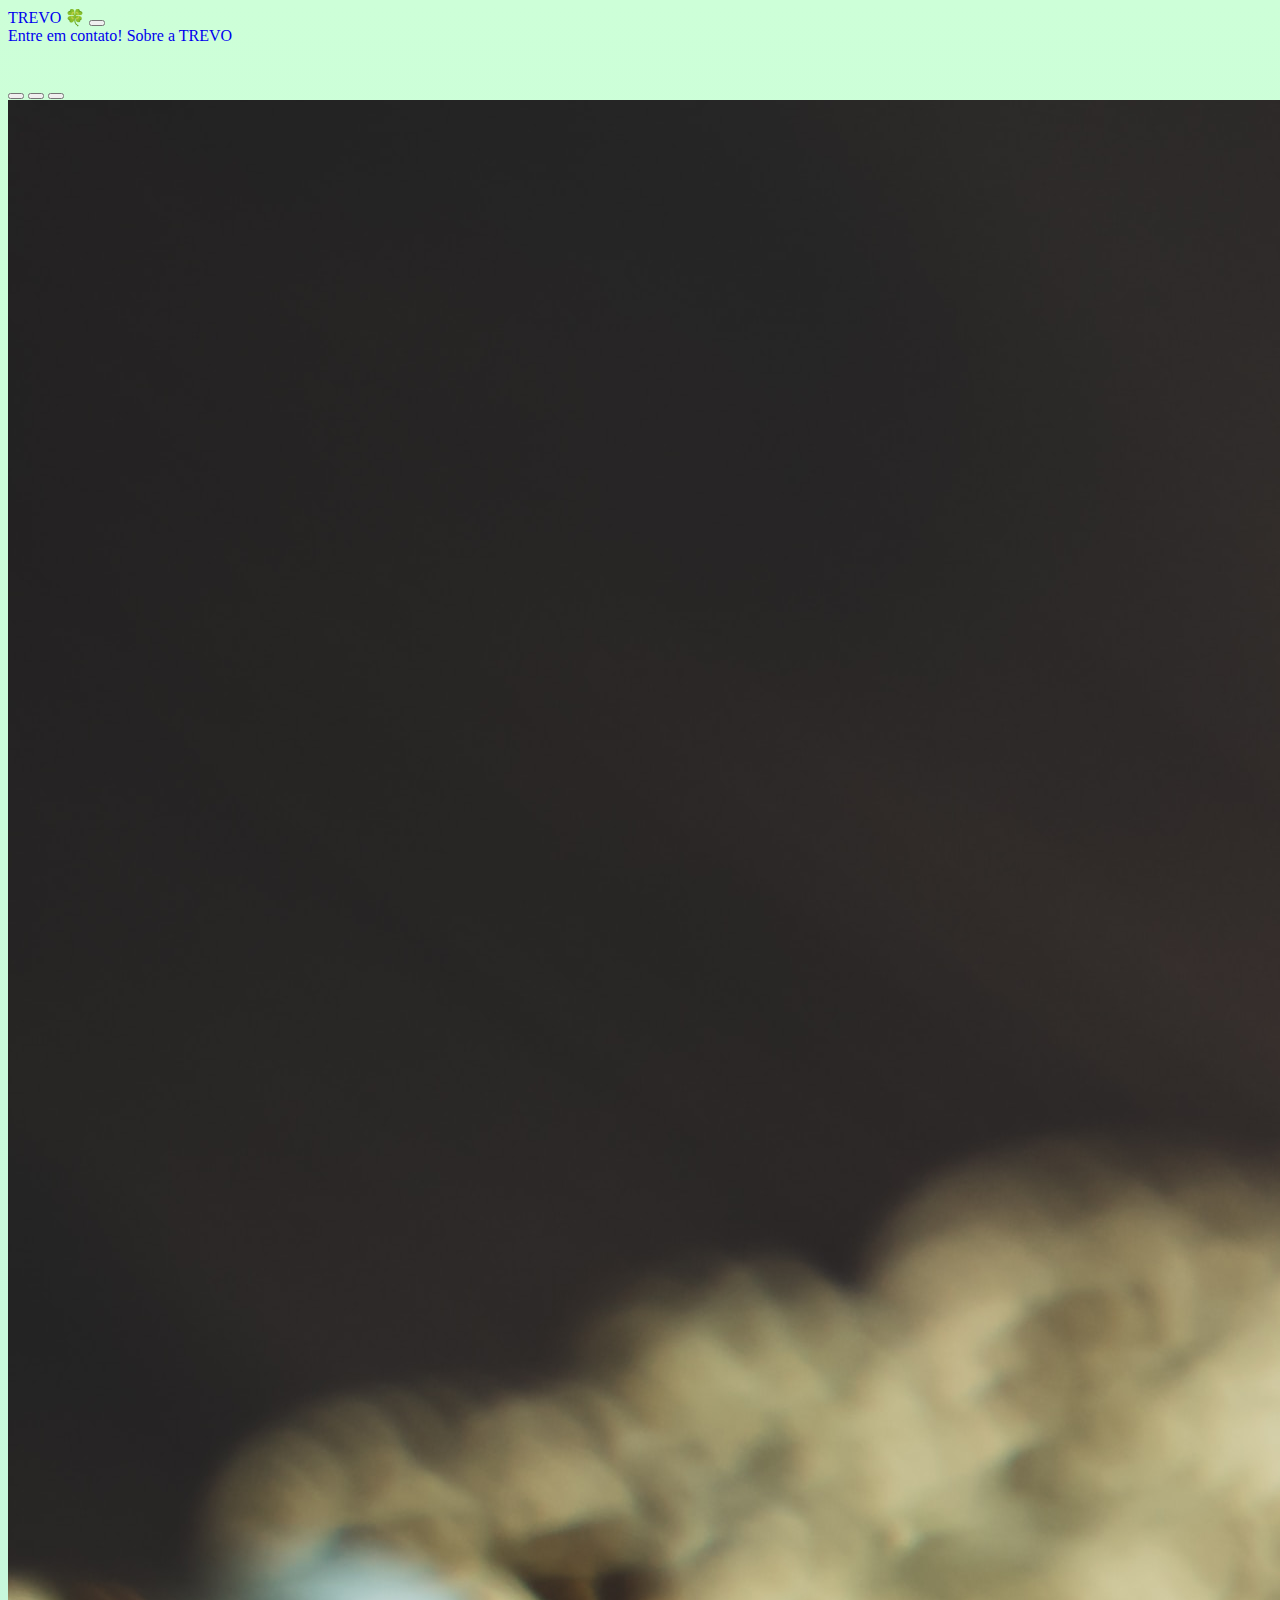
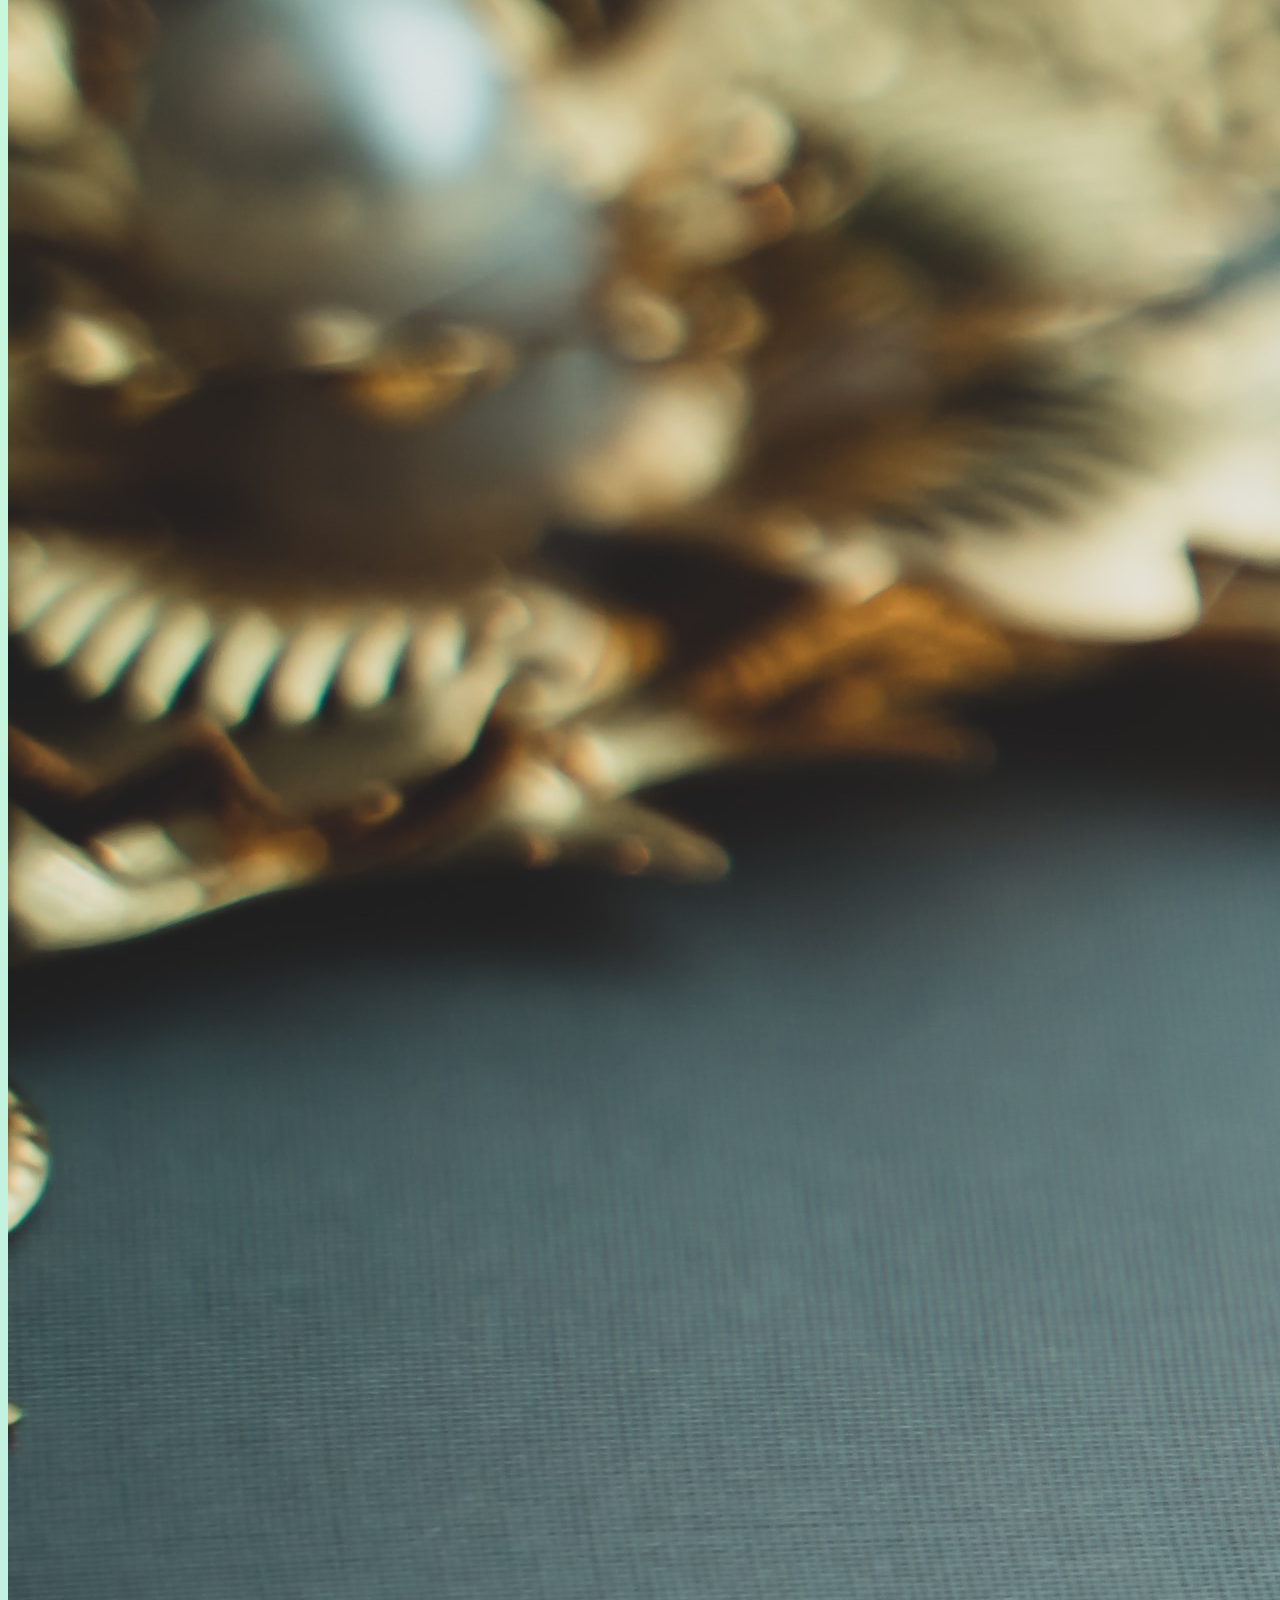
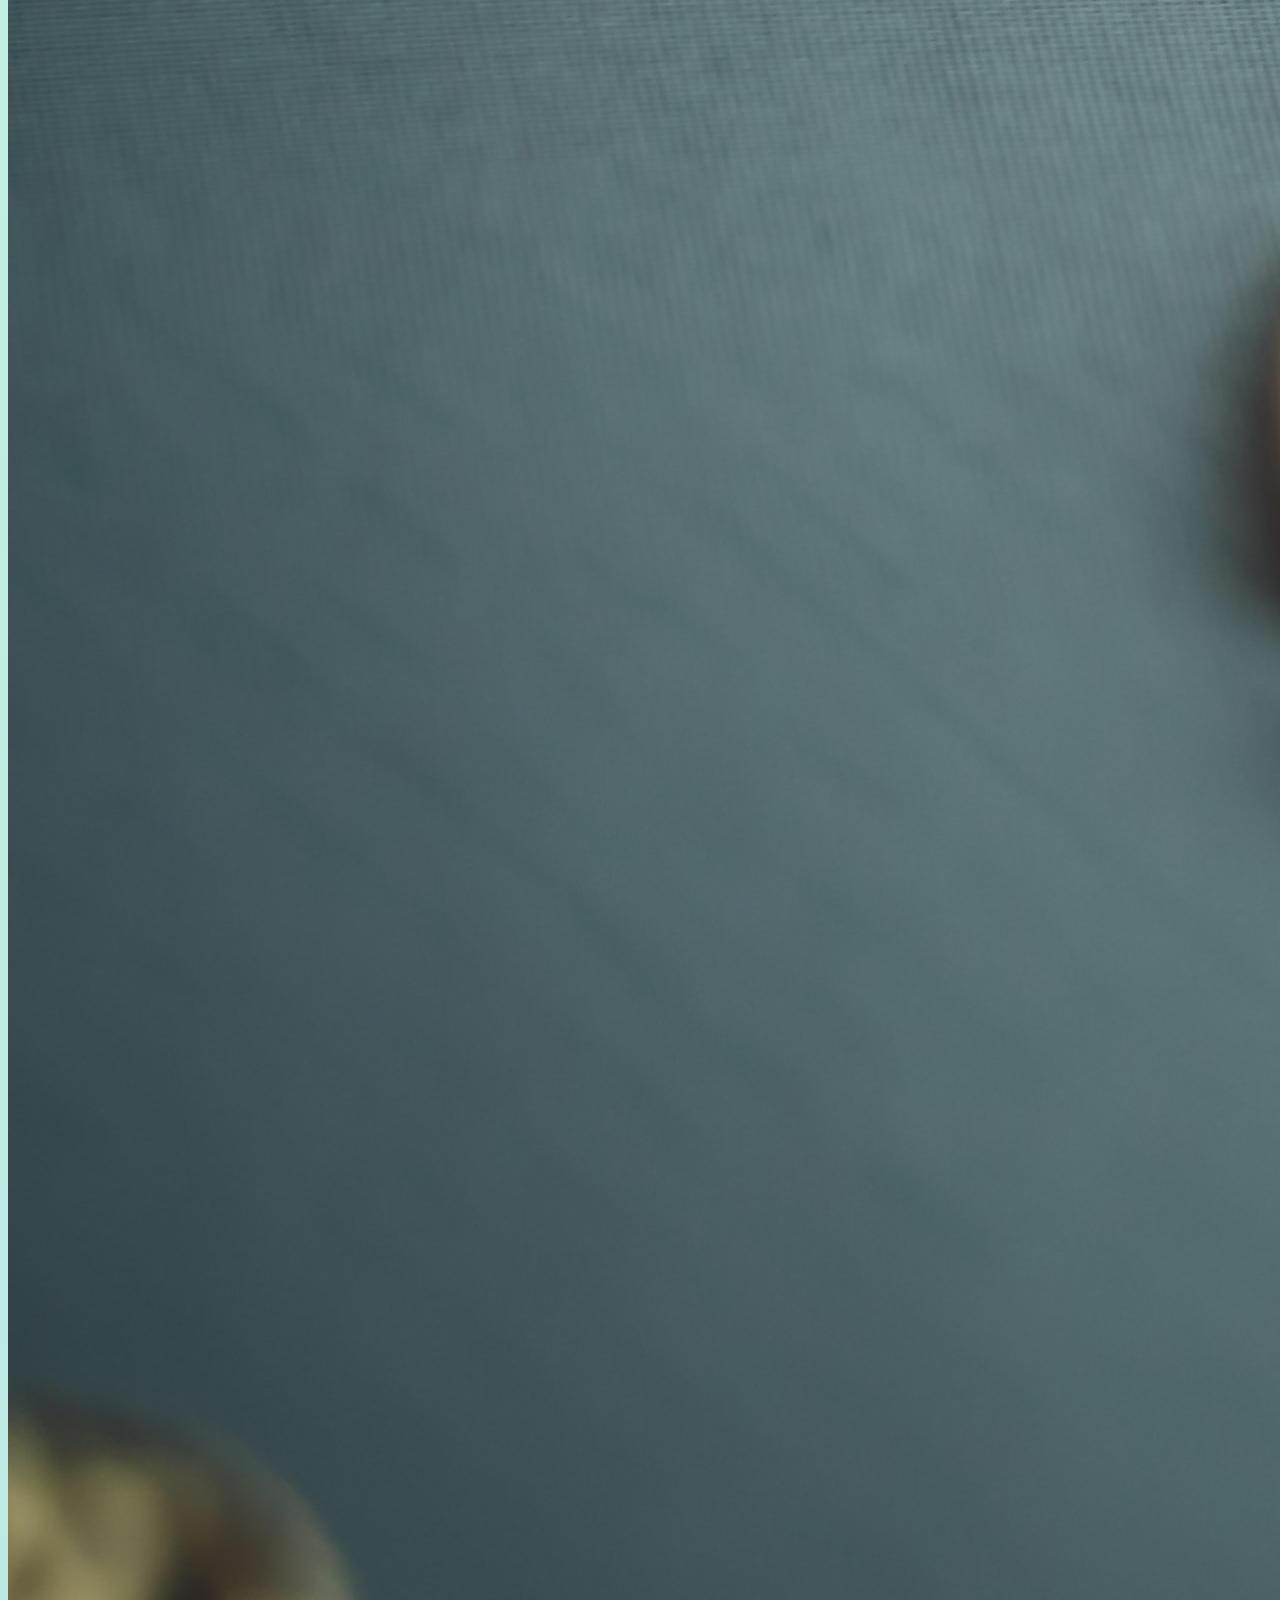
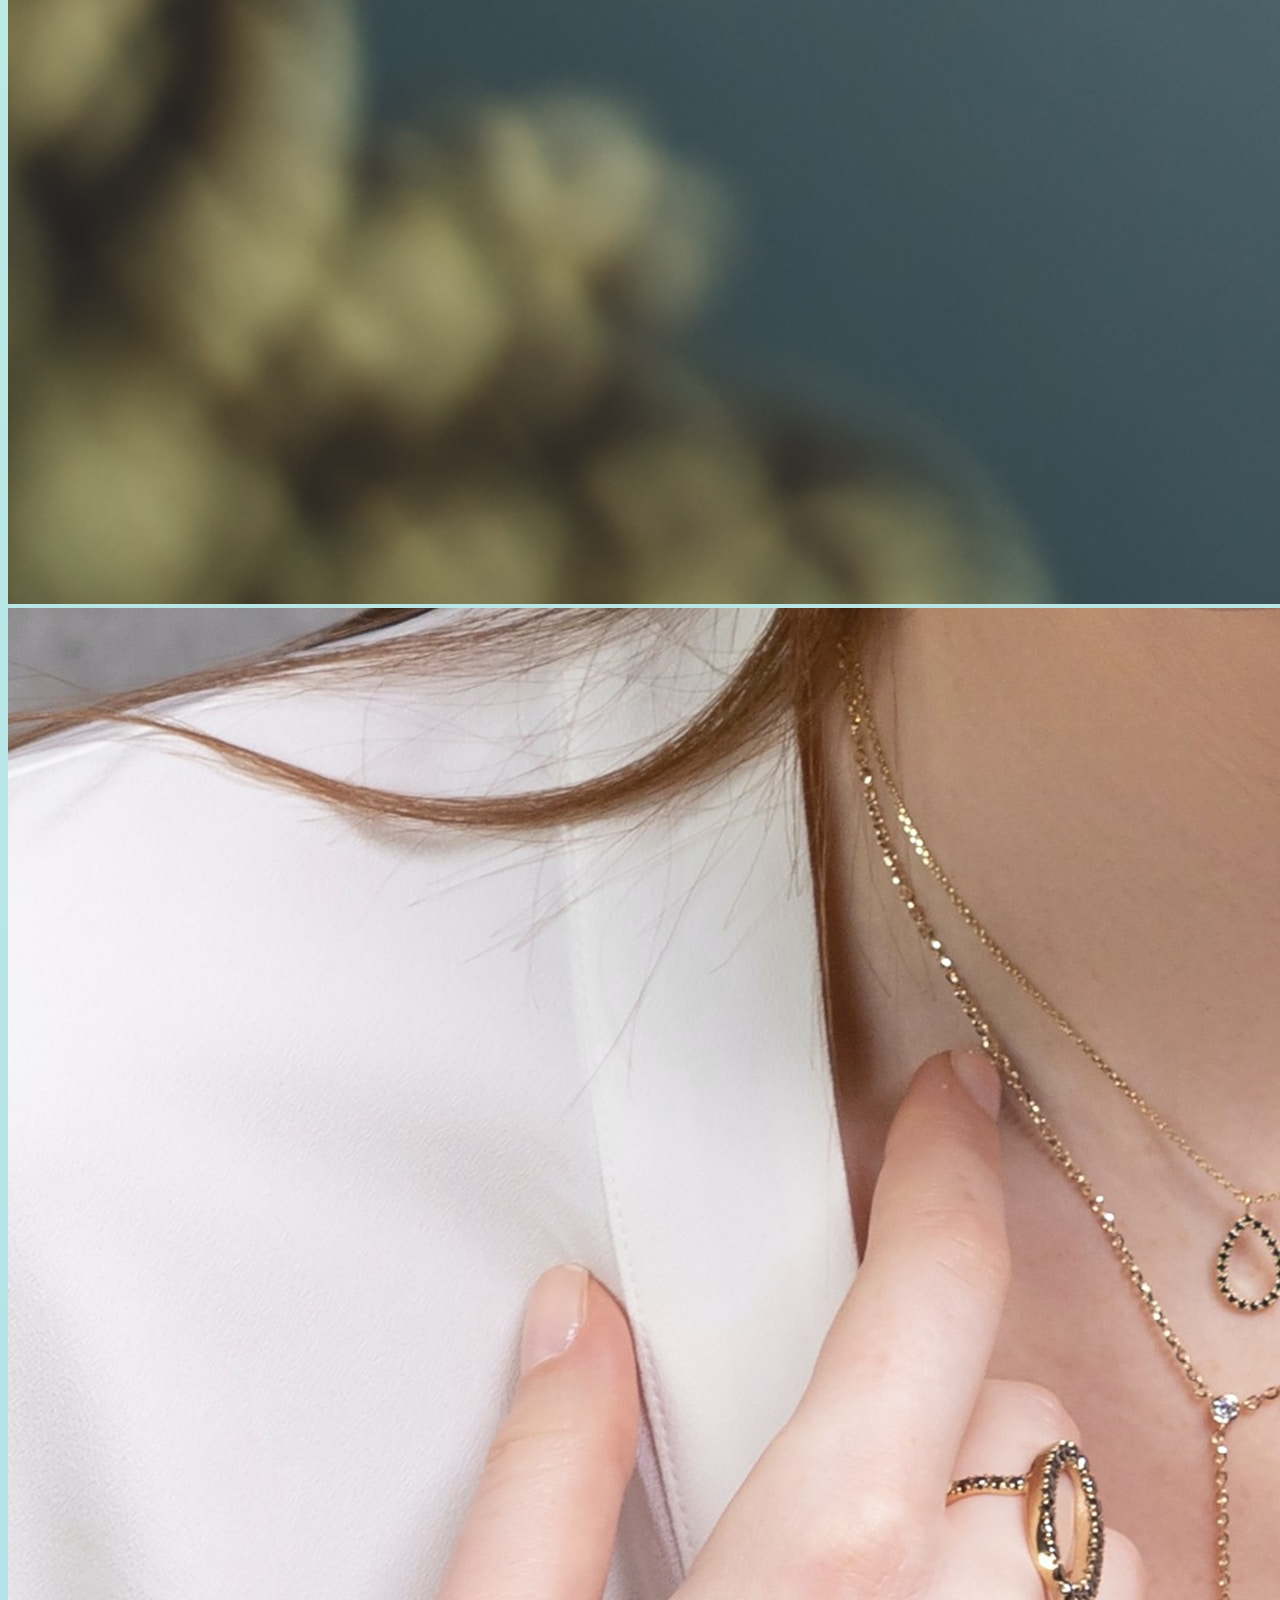
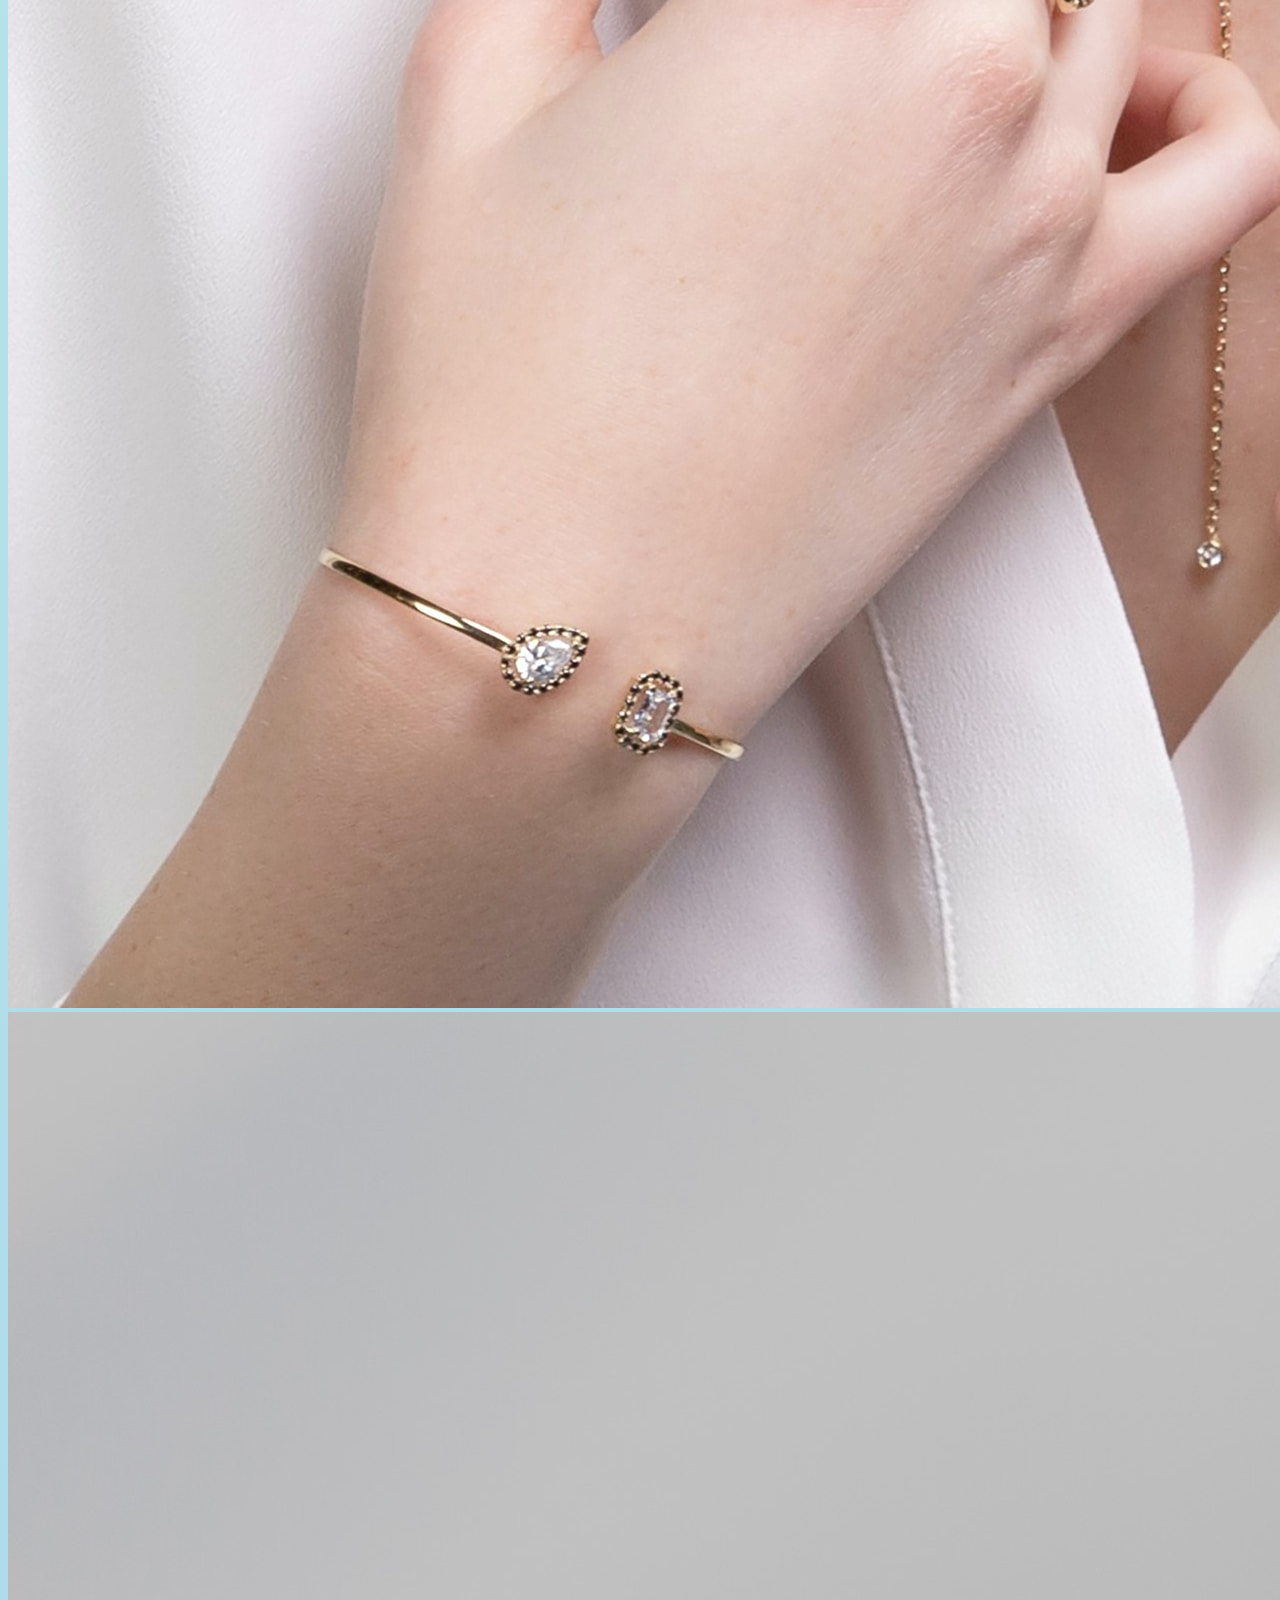
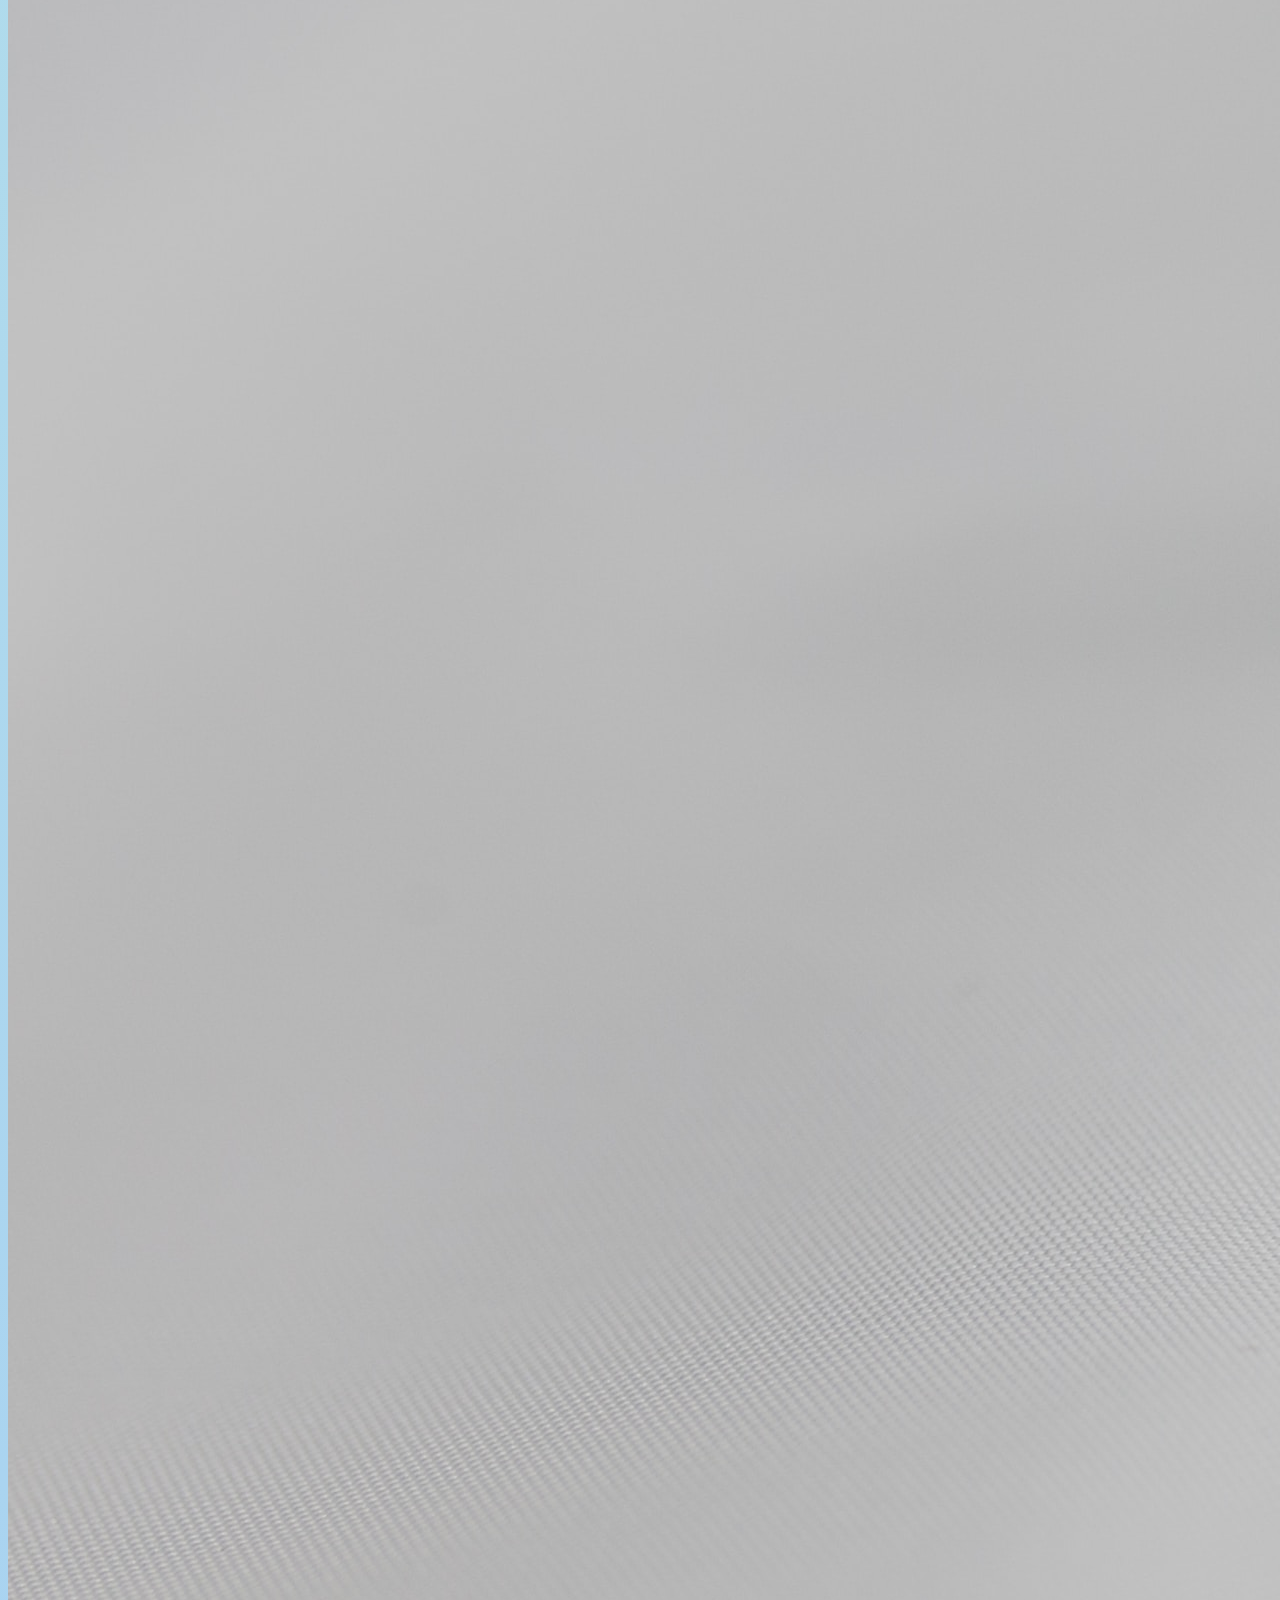
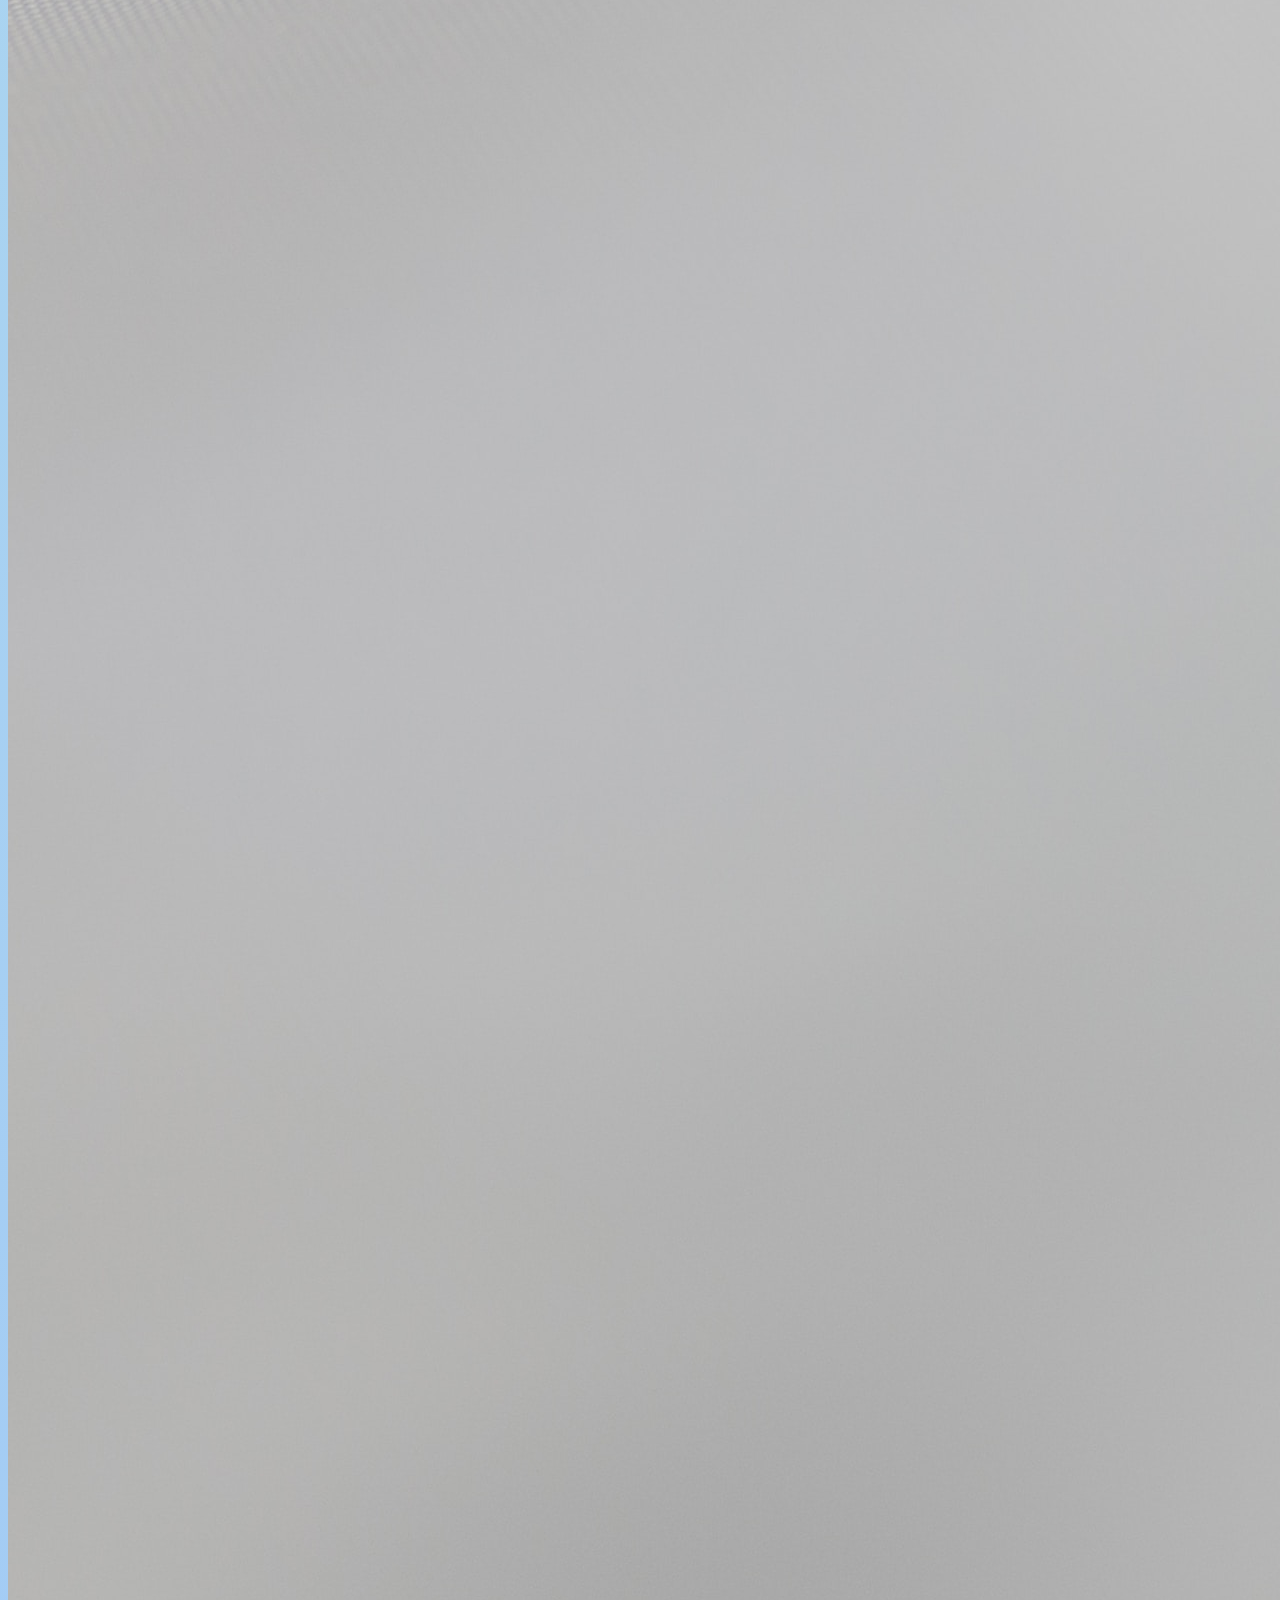
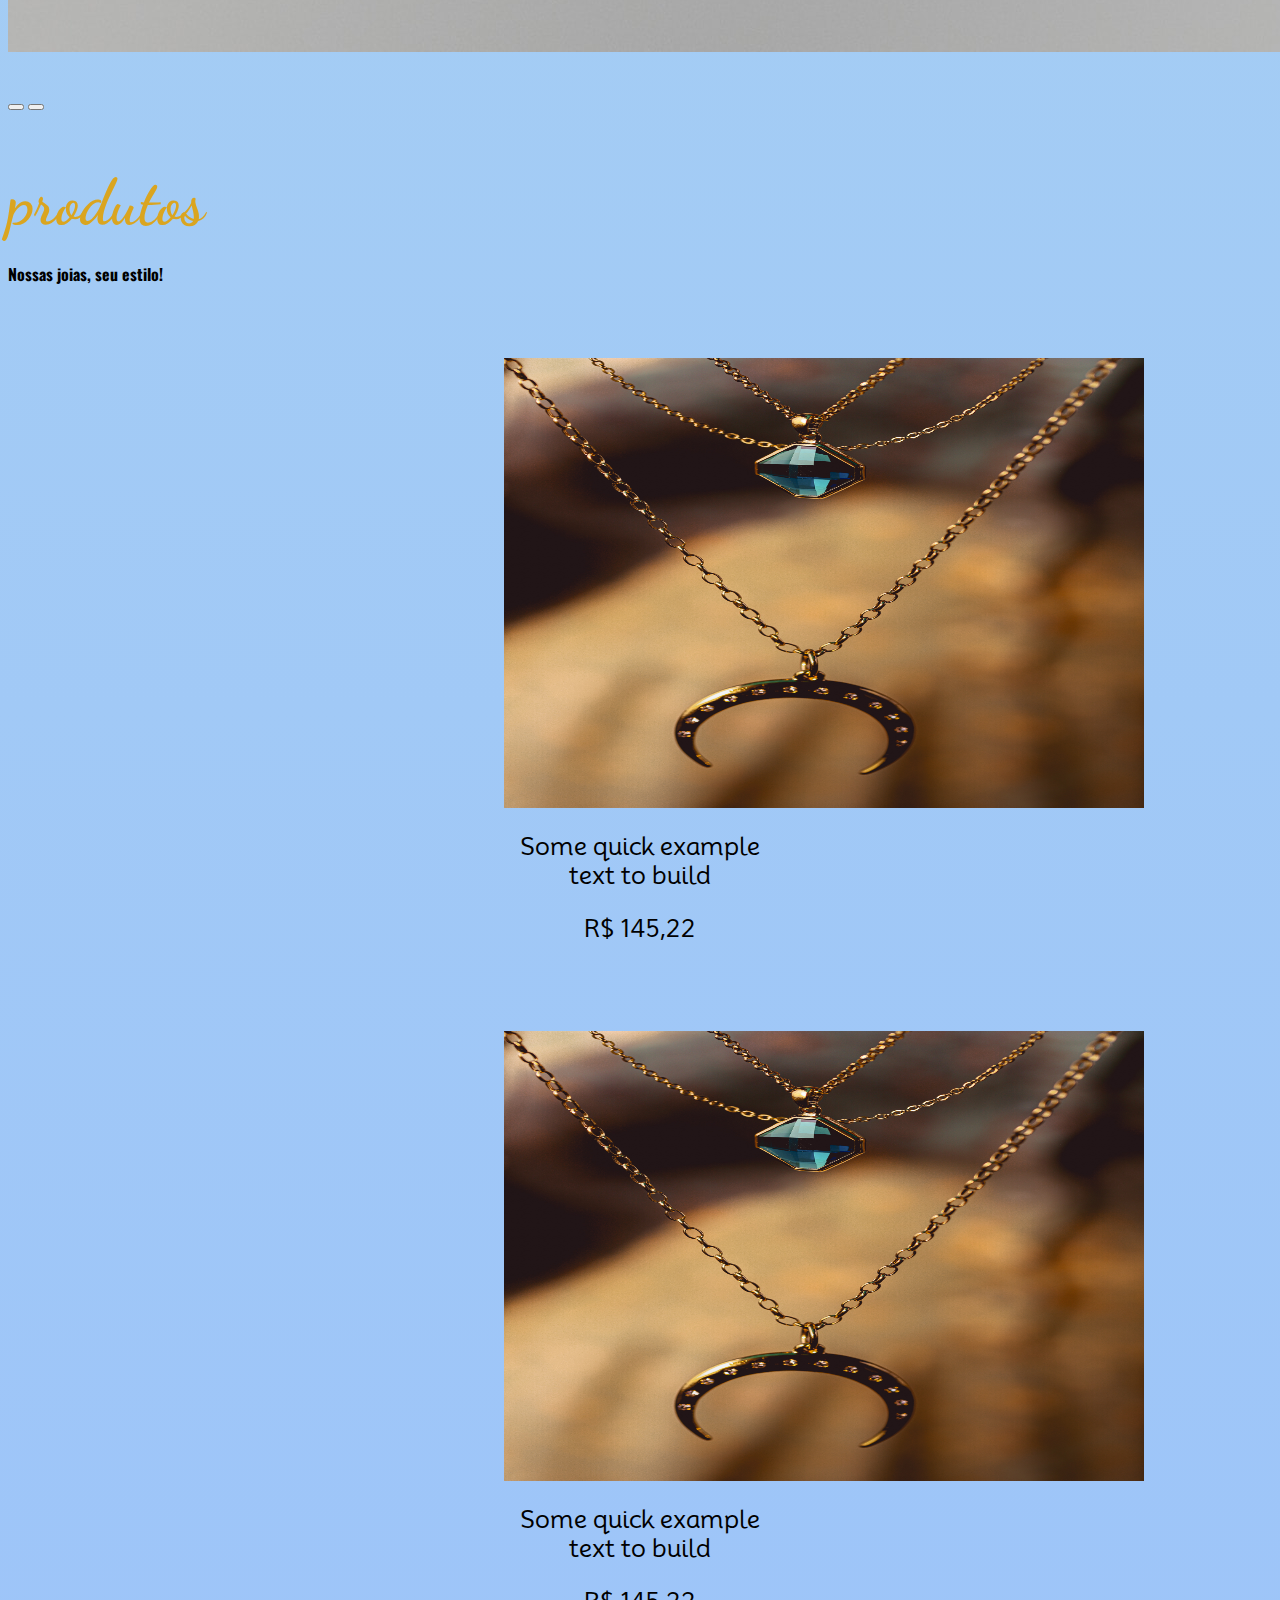
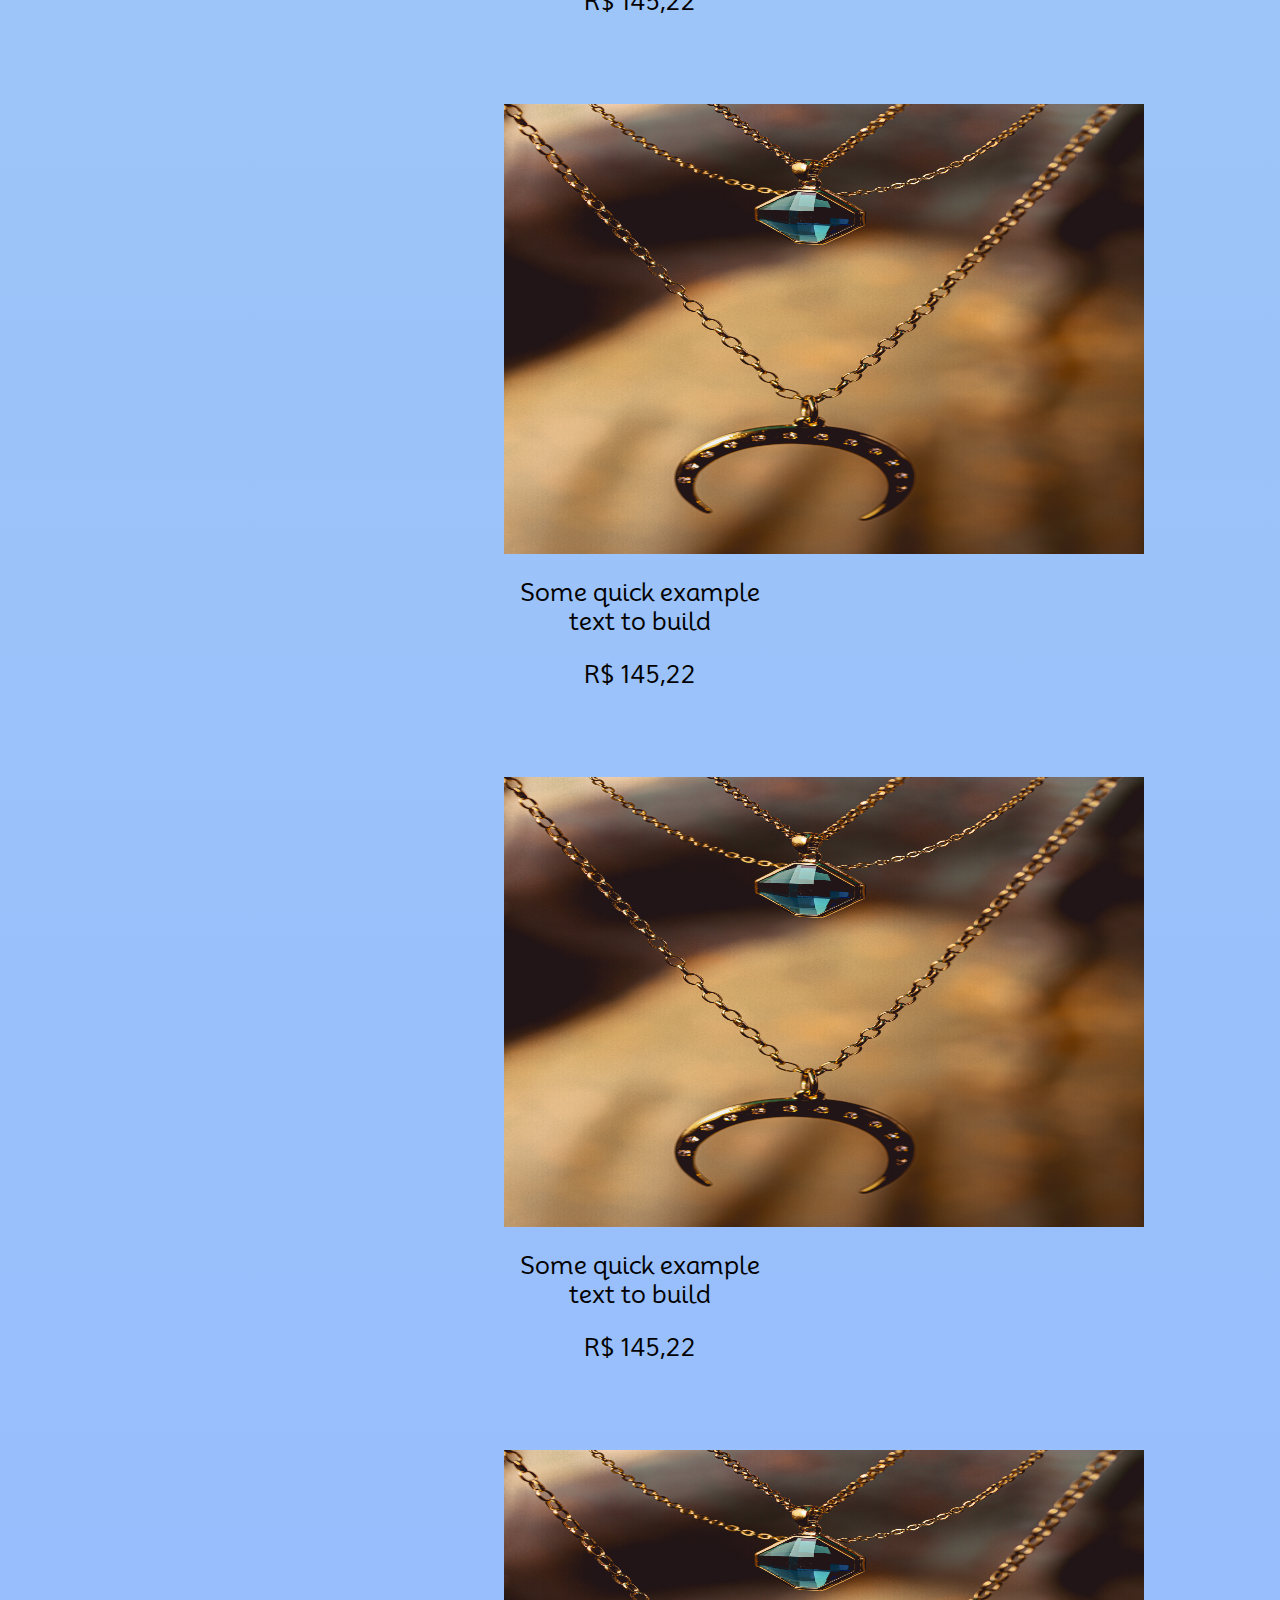
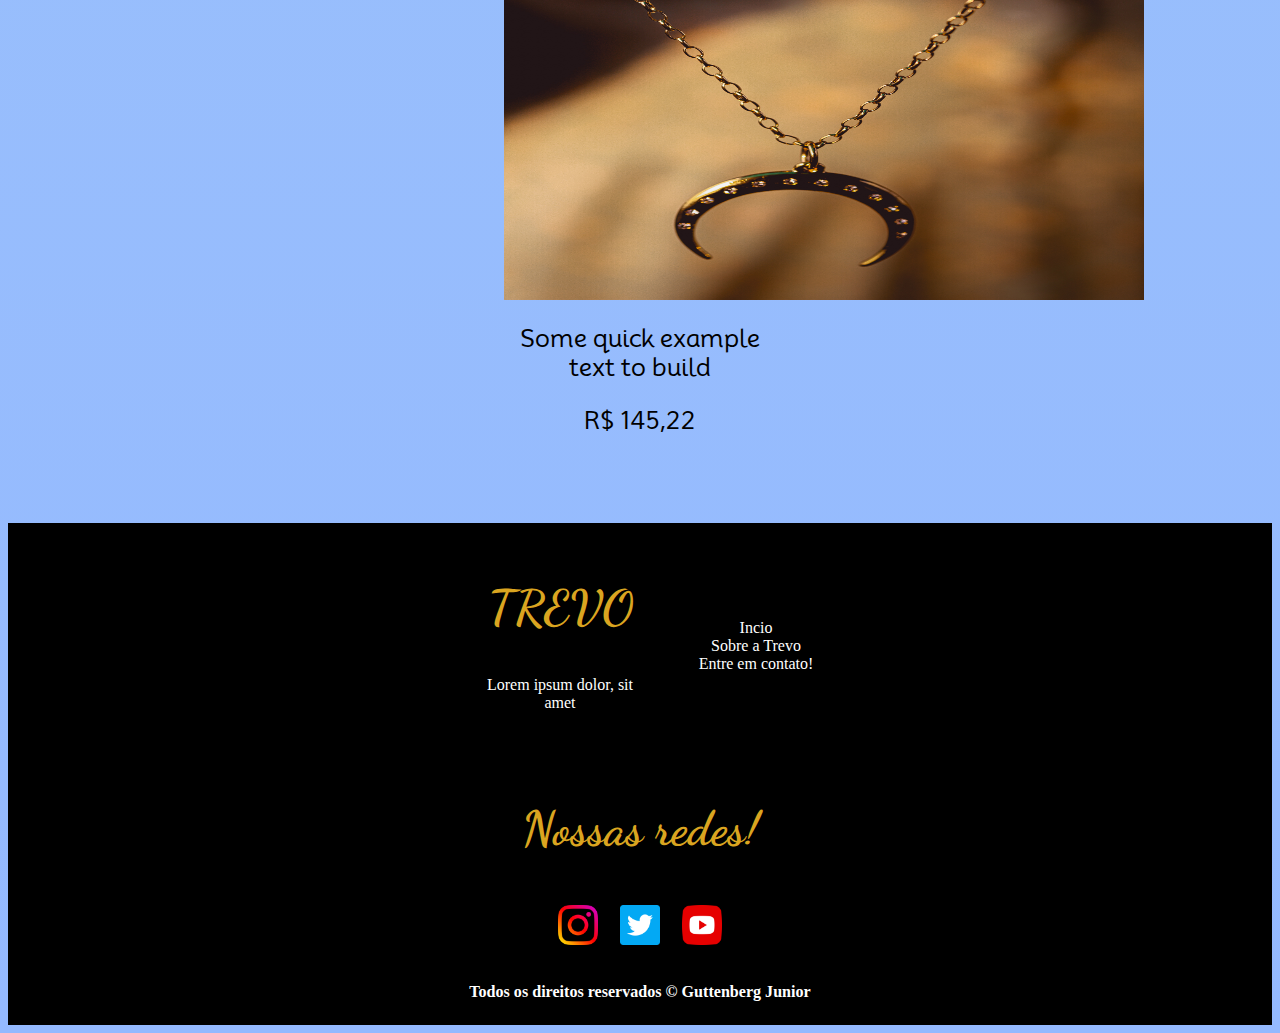
==== commit 07100e54: "Atualização produtos" ====
--- a/pages/products.html
+++ b/pages/products.html
@@ -66,56 +66,77 @@
       <h2 id="prod-title">produtos</h2>
       <h6 id="prod-subtitle">Nossas joias, seu estilo!</h6>
     </section>
-    <section class="container-products">
-      <div class="child">
-        <img src="../img/itens/item1.jpg" class="product-img" alt="">
-        <h3 class="product-descr">Colar Encanto Azul em Prata 925 Esterlina 45cm</h3>
-        <span class="line"></span>
-        <p class="product-price">R$ 179,90</p>
+    <section class="container-fluid" id="container_itens">
+
+      <div class="card">
+        <img src="../img/itens/item1.jpg" class="card-img-top" alt="...">
+        <div class="card-body">
+          <p class="card-text">Some quick example text to build </p>
+          <p class="card-text">R$ 145,22</p>
+        </div>
       </div>
-      <div class="child">
-        <img src="../img/itens/item1.jpg" class="product-img" alt="">
-        <h3 class="product-descr">Colar Encanto Azul em Prata 925 Esterlina 45cm</h3>
-        <span class="line"></span>
-        <p class="product-price">R$ 179,90</p>
+
+      <div class="card">
+        <img src="../img/itens/item1.jpg" class="card-img-top" alt="...">
+        <div class="card-body">
+          <p class="card-text">Some quick example text to build </p>
+          <p class="card-text">R$ 145,22</p>
+        </div>
       </div>
-      <div class="child">
-        <img src="../img/itens/item1.jpg" class="product-img" alt="">
-        <h3 class="product-descr">Colar Encanto Azul em Prata 925 Esterlina 45cm</h3>
-        <span class="line"></span>
-        <p class="product-price">R$ 179,90</p>
+
+      <div class="card">
+        <img src="../img/itens/item1.jpg" class="card-img-top" alt="...">
+        <div class="card-body">
+          <p class="card-text">Some quick example text to build </p>
+          <p class="card-text">R$ 145,22</p>
+        </div>
       </div>
-      <div class="child">
-        <img src="../img/itens/item1.jpg" class="product-img" alt="">
-        <h3 class="product-descr">Colar Encanto Azul em Prata 925 Esterlina 45cm</h3>
-        <span class="line"></span>
-        <p class="product-price">R$ 179,90</p>
+
+      <div class="card">
+        <img src="../img/itens/item1.jpg" class="card-img-top" alt="...">
+        <div class="card-body">
+          <p class="card-text">Some quick example text to build </p>
+          <p class="card-text">R$ 145,22</p>
+        </div>
       </div>
-      <div class="child">
-        <img src="../img/itens/item1.jpg" class="product-img" alt="">
-        <h3 class="product-descr">Colar Encanto Azul em Prata 925 Esterlina 45cm</h3>
-        <span class="line"></span>
-        <p class="product-price">R$ 179,90</p>
-      </div>
-      <div class="child">
-        <img src="../img/itens/item1.jpg" class="product-img" alt="">
-        <h3 class="product-descr">Colar Encanto Azul em Prata 925 Esterlina 45cm</h3>
-        <span class="line"></span>
-        <p class="product-price">R$ 179,90</p>
+
+      <div class="card">
+        <img src="../img/itens/item1.jpg" class="card-img-top" alt="...">
+        <div class="card-body">
+          <p class="card-text">Some quick example text to build </p>
+          <p class="card-text">R$ 145,22</p>
+        </div>
       </div>
     </section>
-
   </main>
   <footer>
-    <nav class="navbar navbar-expand-lg navbar-light bg-light">
-      <div class="container-fluid">
-        <a class="navbar-brand" href="../index.html">TREVO 🍀</a>
-      </div>
-    </nav>
+    <section class="footerMainPart">
+      <section class="footer_container1">
+        <h2>TREVO</h2>
+        <p>Lorem ipsum dolor, sit amet</p>
+      </section>
+      <section class="footer_container2">
+        <ul>
+          <li> <p> <a href="../index.html">Incio</a></p></li>
+          <li> <p> <a href="./about.html">Sobre a Trevo</a></p></li>
+          <li> <p> <a href="./contact.html">Entre em contato!</a></p></li>
+        </ul>
+      </section>
+    </section>
+    <section class="footerEndPart">
+      <section class="footer_container3">
+        <section>
+          <h2>Nossas redes!</h2>
+          <a href="https://www.instagram.com/"><img src="../img/footerIcons/instagram.png" class="footerIcon" alt=""></a>
+          <a href="https://twitter.com/i/flow/login?input_flow_data=%7B%22requested_variant%22%3A%22eyJsYW5nIjoicHQifQ%3D%3D%22%7D"><img src="../img/footerIcons/twitter.png" class="footerIcon" alt=""></a>
+          <a href="https://www.youtube.com/"> <img src="../img/footerIcons/youtube.png" class="footerIcon" alt=""></a>
+        </section>
+        <section>
+          <h6>Todos os direitos reservados © Guttenberg Junior</h6>
+        </section>
+      </section>
+    </section>
   </footer>
-
-
-
   <script src="https://cdn.jsdelivr.net/npm/bootstrap@5.3.2/dist/js/bootstrap.bundle.min.js"
     integrity="sha384-C6RzsynM9kWDrMNeT87bh95OGNyZPhcTNXj1NW7RuBCsyN/o0jlpcV8Qyq46cDfL"
     crossorigin="anonymous"></script>
--- a/style.css
+++ b/style.css
@@ -2,7 +2,6 @@
 @import url('https://fonts.googleapis.com/css2?family=Mooli&display=swap');
 
 @import url('https://fonts.googleapis.com/css2?family=Oswald&display=swap');
-
 
 
 body {
@@ -16,7 +15,7 @@
 }
 
 section h1 {
-
+    margin-top: 17vh;
     color: #daa520;
     font-family: 'Dancing Script', cursive;
 }
@@ -30,6 +29,7 @@
 }
 
 main section p {
+    margin-top: 20px;
     font-size: 1.5rem;
     font-family: 'Mooli', sans-serif;
 }
@@ -100,24 +100,91 @@
     margin: 15px;
 }
 
-
-.product-img{
-    height: 24rem;
-    border-radius: 5%;
+#container_itens{
+    display: flex;
+    flex-direction: column;
+    align-items: center;
+    text-align: center;
+    justify-content: center;
 }
 
-.product-descr{
-    font-family: 'Oswald', sans-serif;
-    font-size: 1.2rem;
+.card{
+    margin-top: 2rem;
+    margin-bottom: 2rem;
+    width: 17rem;
 }
 
-.product-price{
-    font-size: 1.5rem;
-    font-weight: bold;
+.card-img-top{
+    height: 50vh;
+    width: 50vw;
 }
 
 /* Footer */
 
 footer{
-    margin-top: 402vh;
+    background-color: black;
+    color: white;
+    font-size: 1.5rem;
 }
+
+.footerMainPart{
+    display: flex;
+    align-items: center;
+    justify-content: center;
+    text-align: center;
+    margin: 2rem;
+}
+
+.footer_container1{
+    margin: 1rem;
+    width: 1rem;
+    width: 10rem;
+}
+
+footer section h2{
+    font-size: 3rem;
+    color: #daa520;
+    font-family: 'Dancing Script', cursive;
+}
+
+.footer_container2{
+    margin-top: 2.5rem;
+    width: 10rem;
+}
+
+
+.footer_container3{
+    display: flex;
+    flex-direction: column;
+    align-items: center;
+    justify-content: center;
+    text-align: center;
+}
+
+
+
+ul{
+    list-style: none;
+}
+
+footer ul li a{
+    color: white;
+    text-decoration: none;
+    font-size: 1rem;
+}
+
+.footerIcon{
+    height: 2.5rem;
+    margin: 0.5rem;
+}
+
+footer section p{
+    font-size: 1rem;
+    margin: 0;
+}
+
+footer section h6{
+    margin: 1.5rem;
+}
+
+
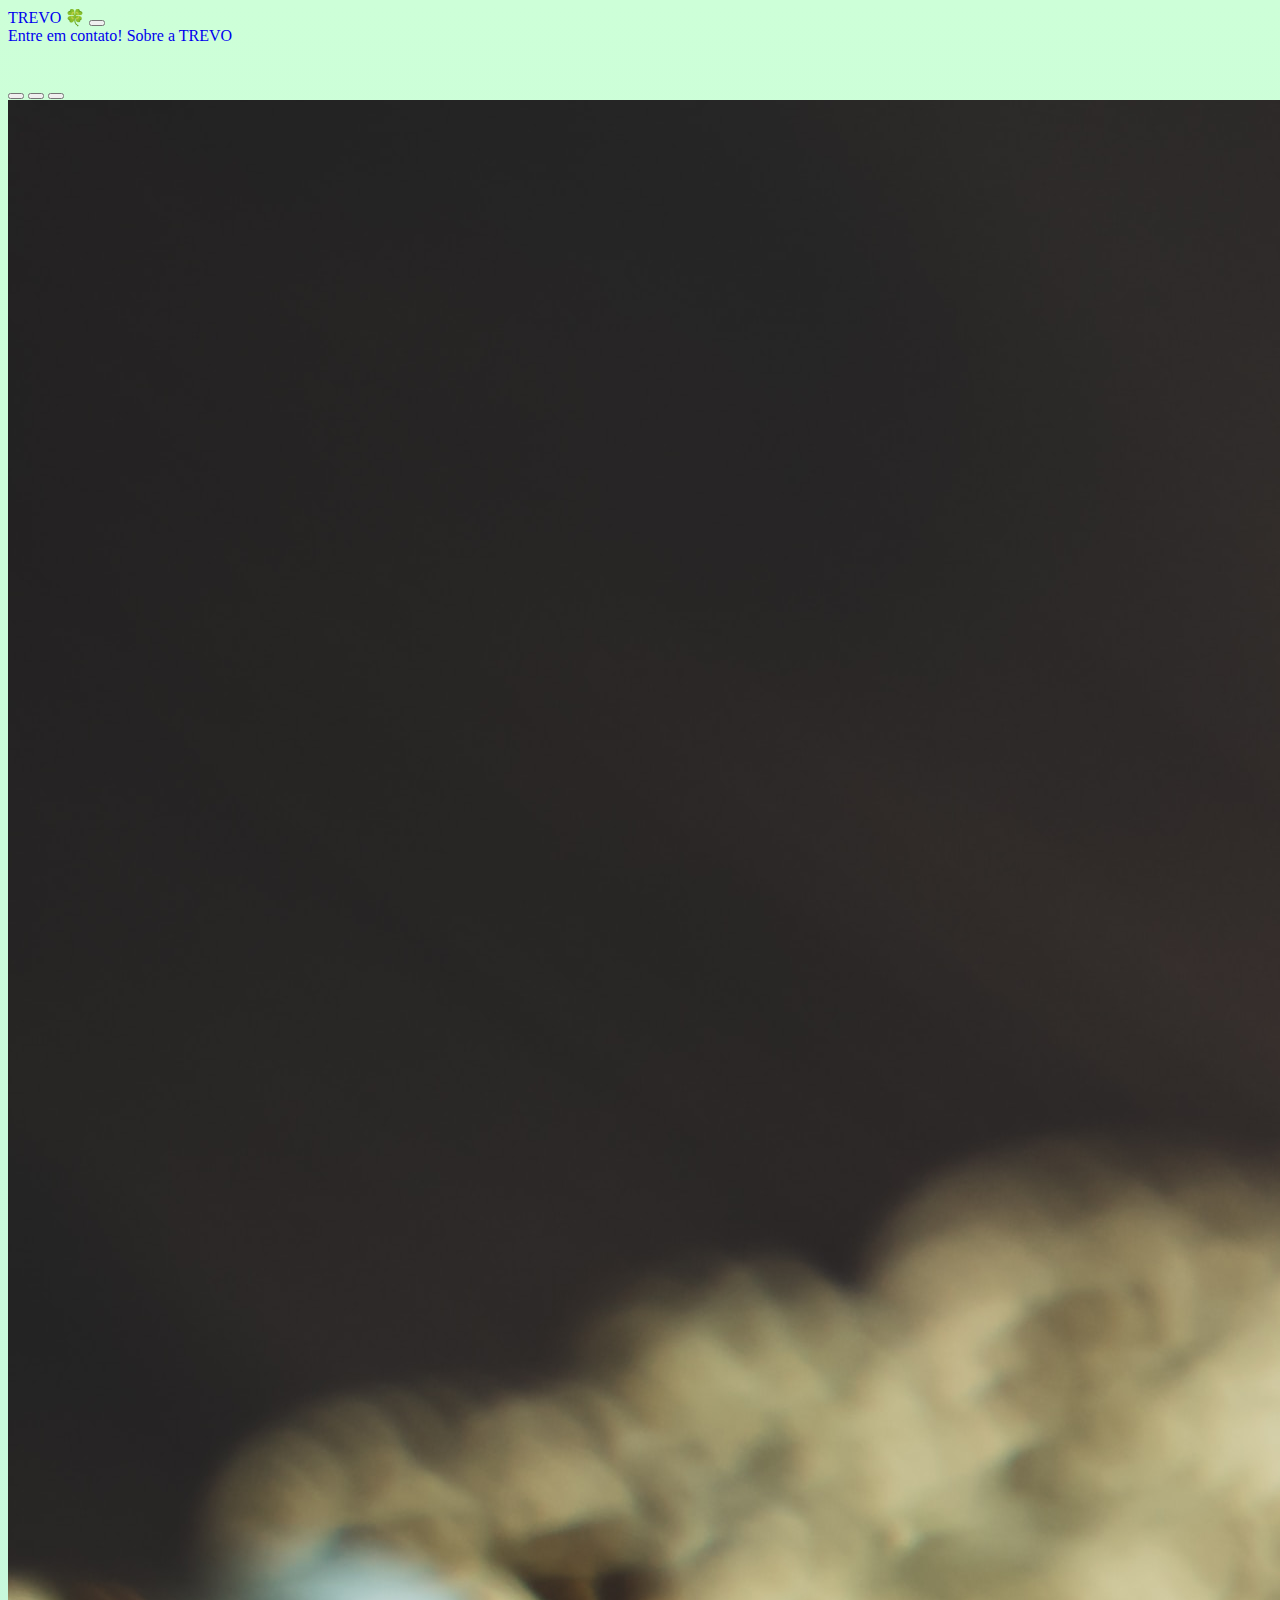
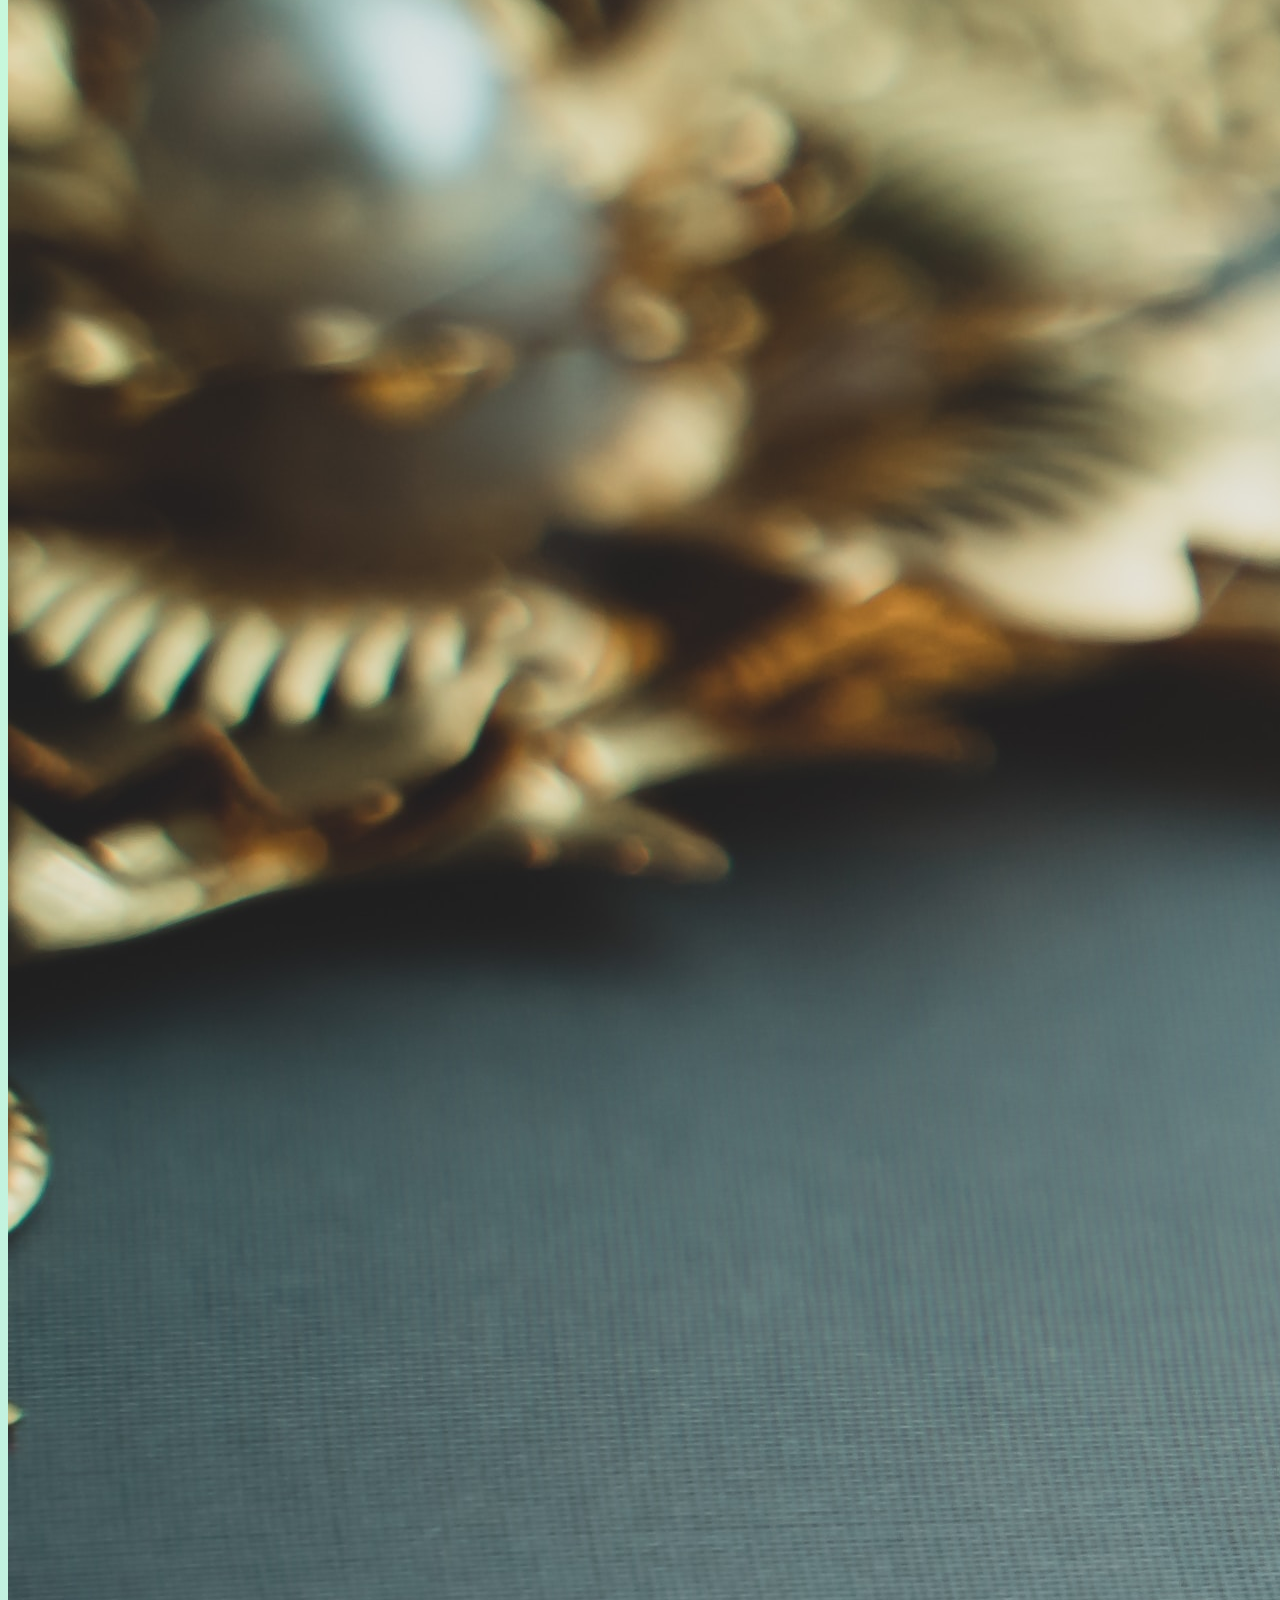
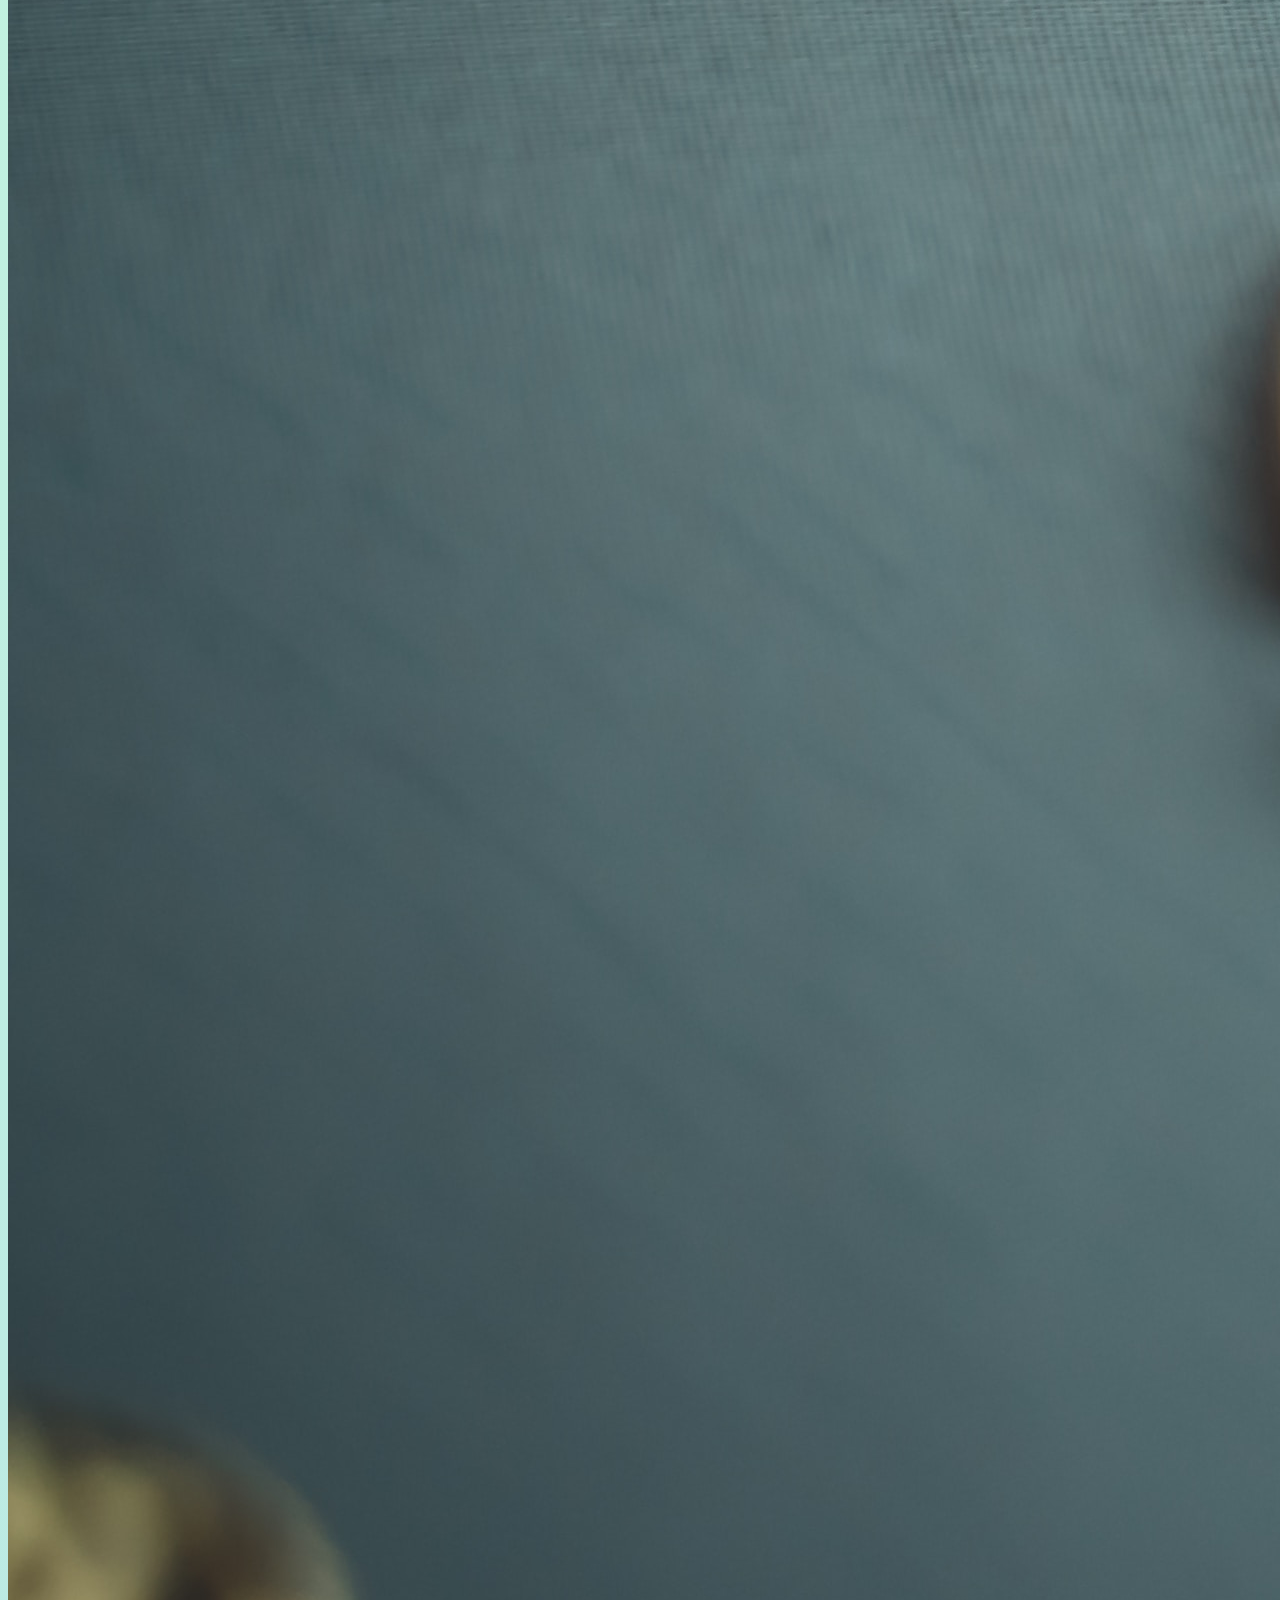
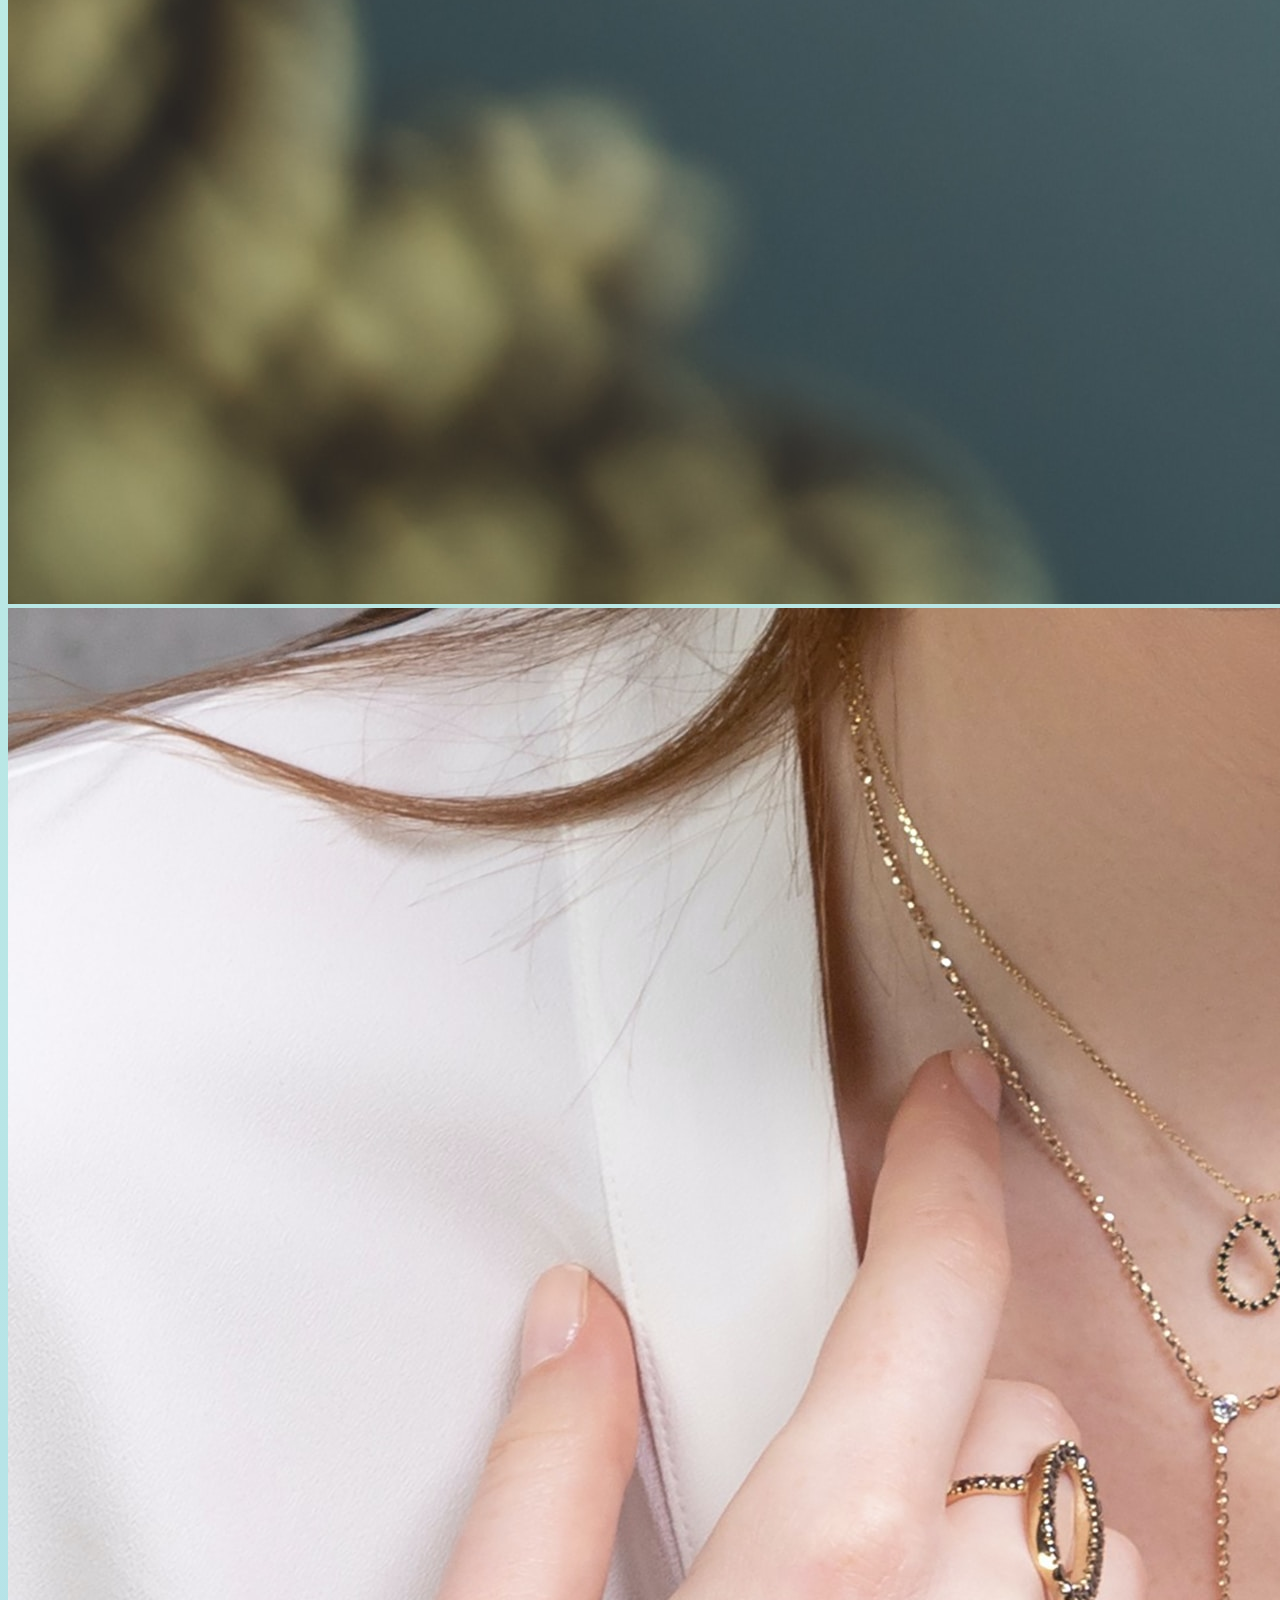
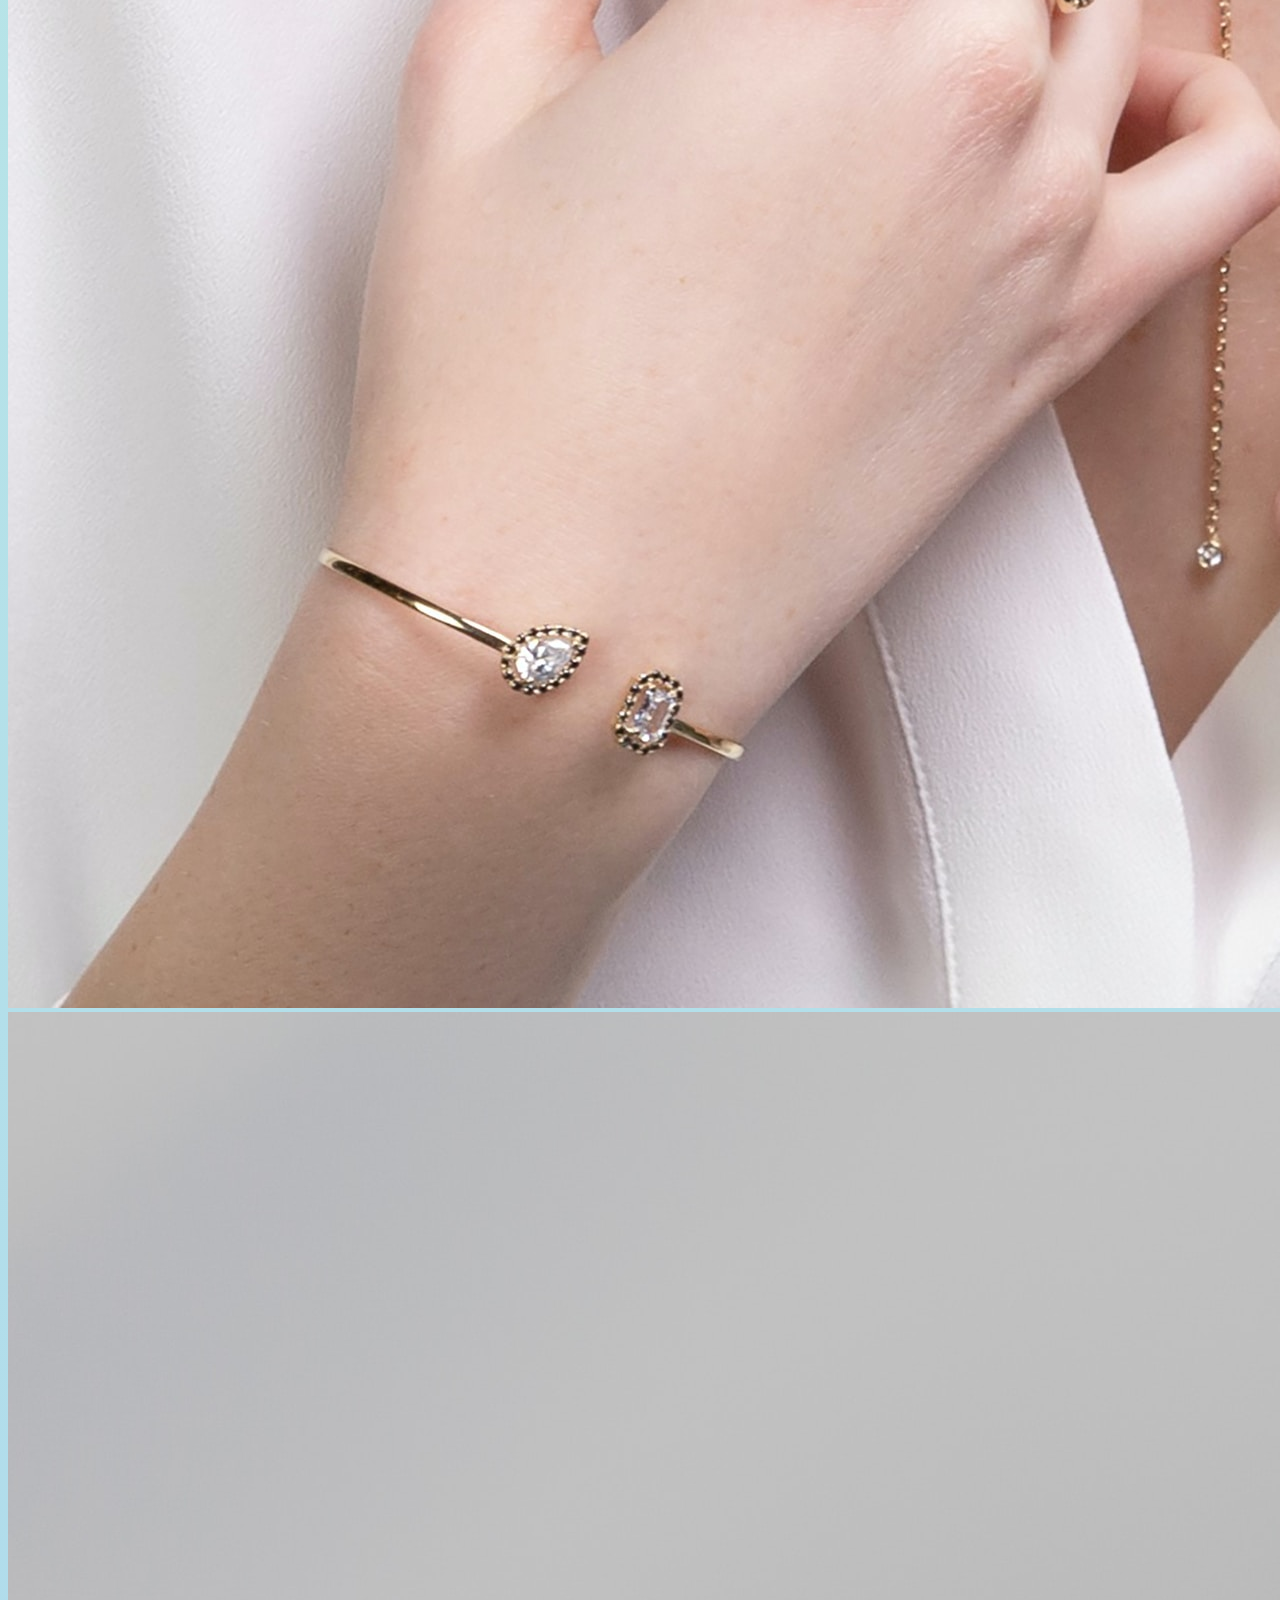
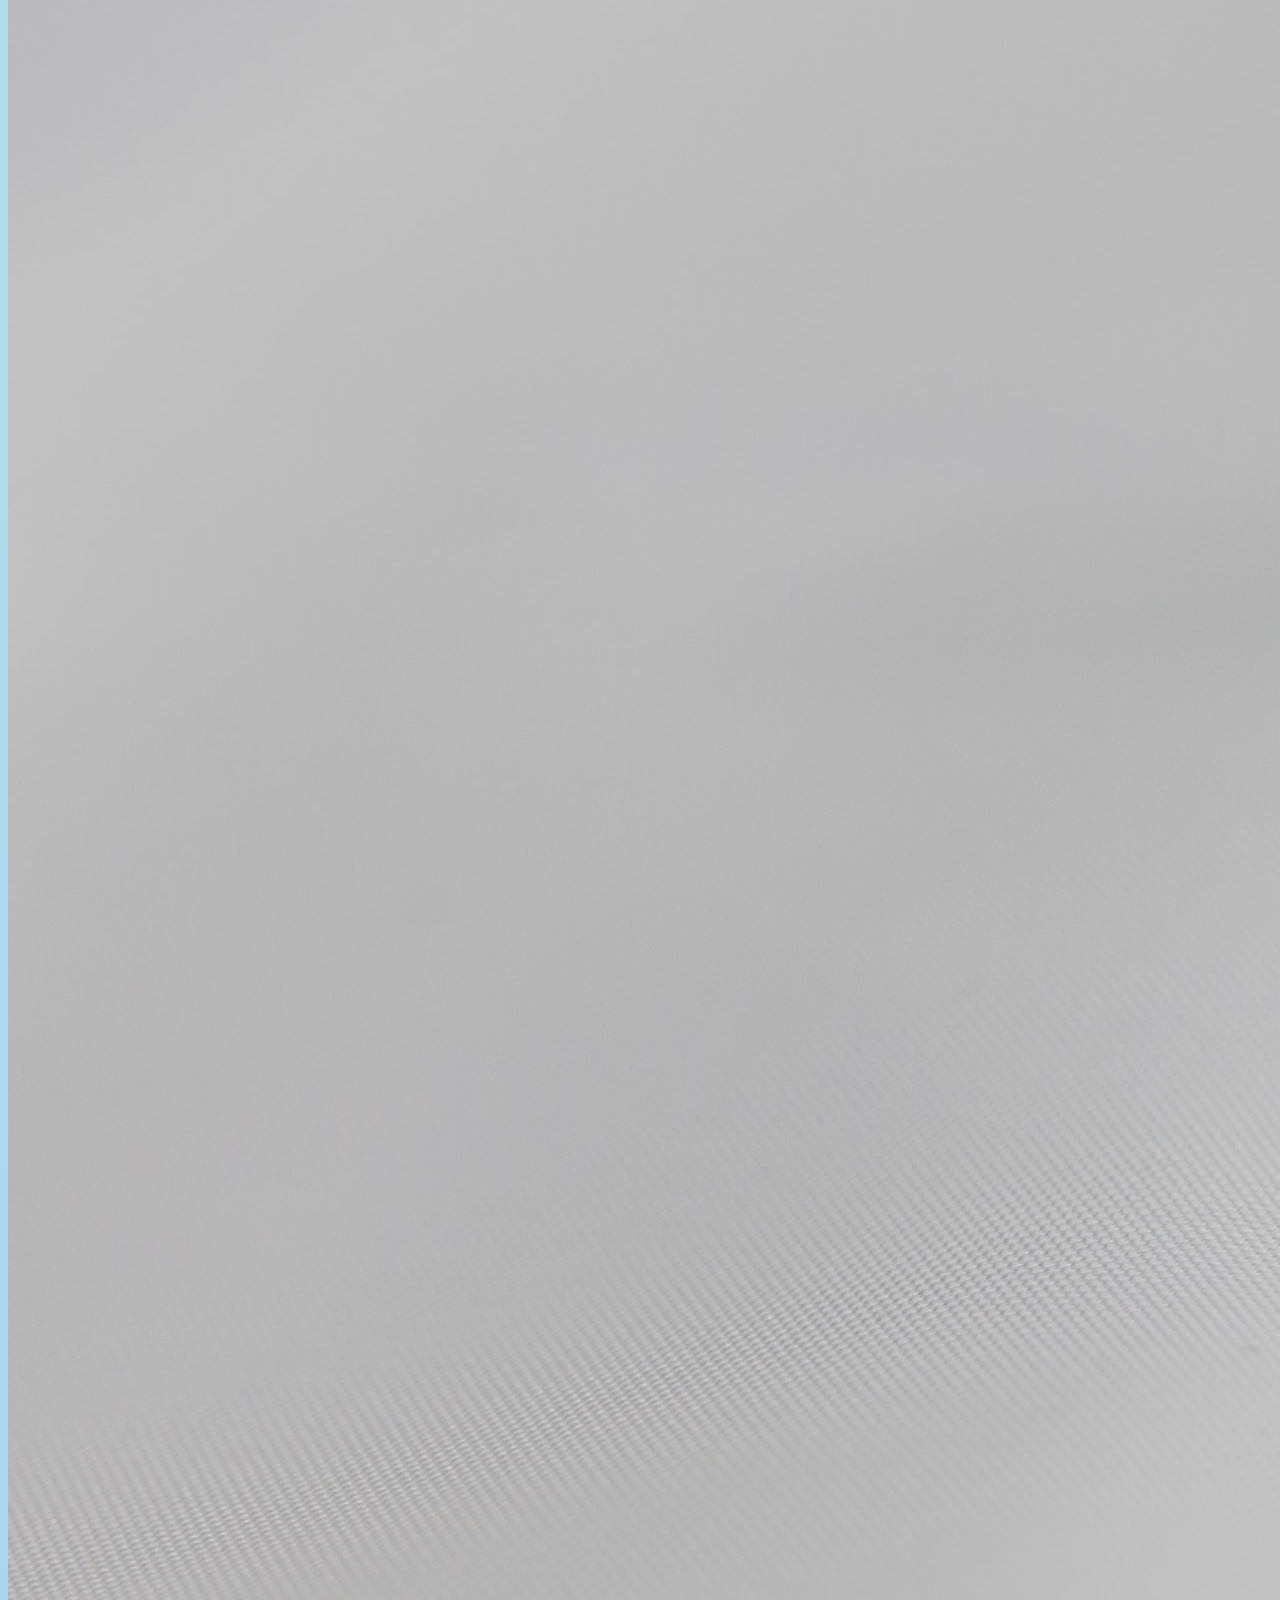
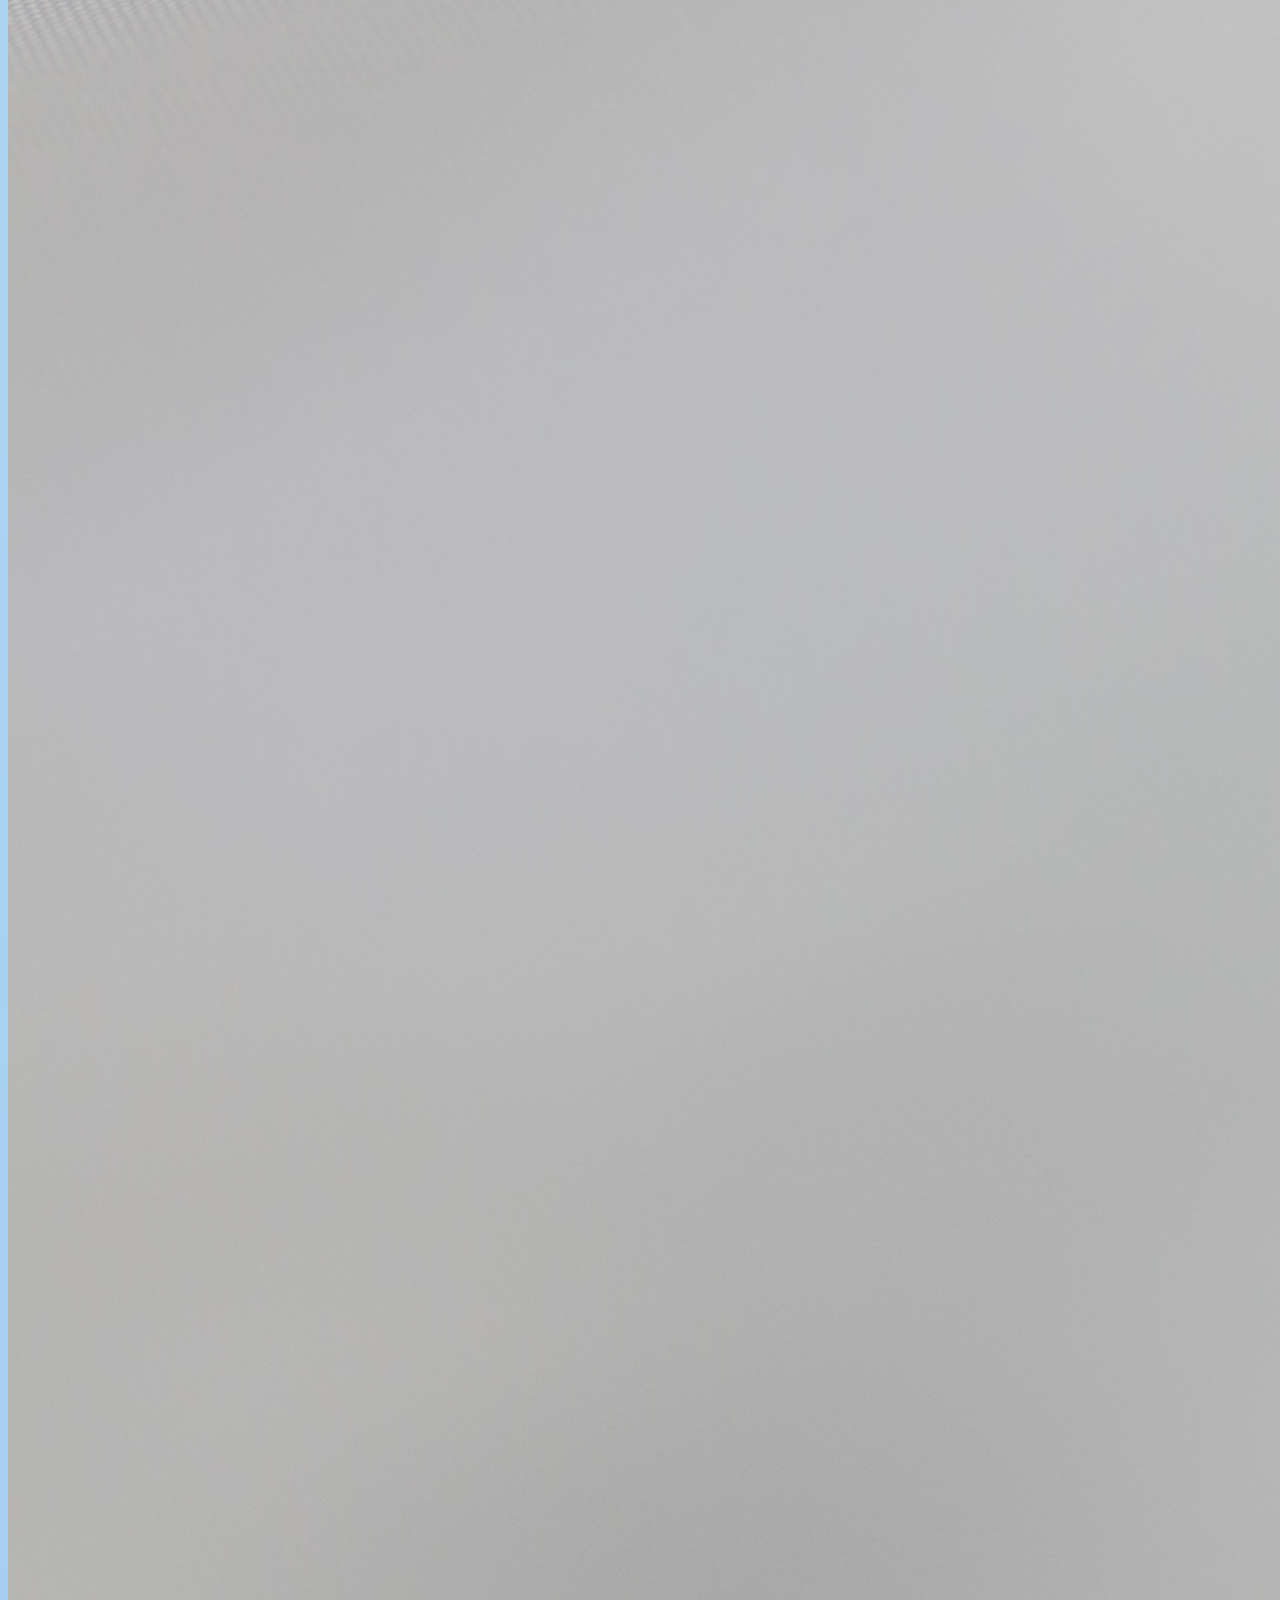
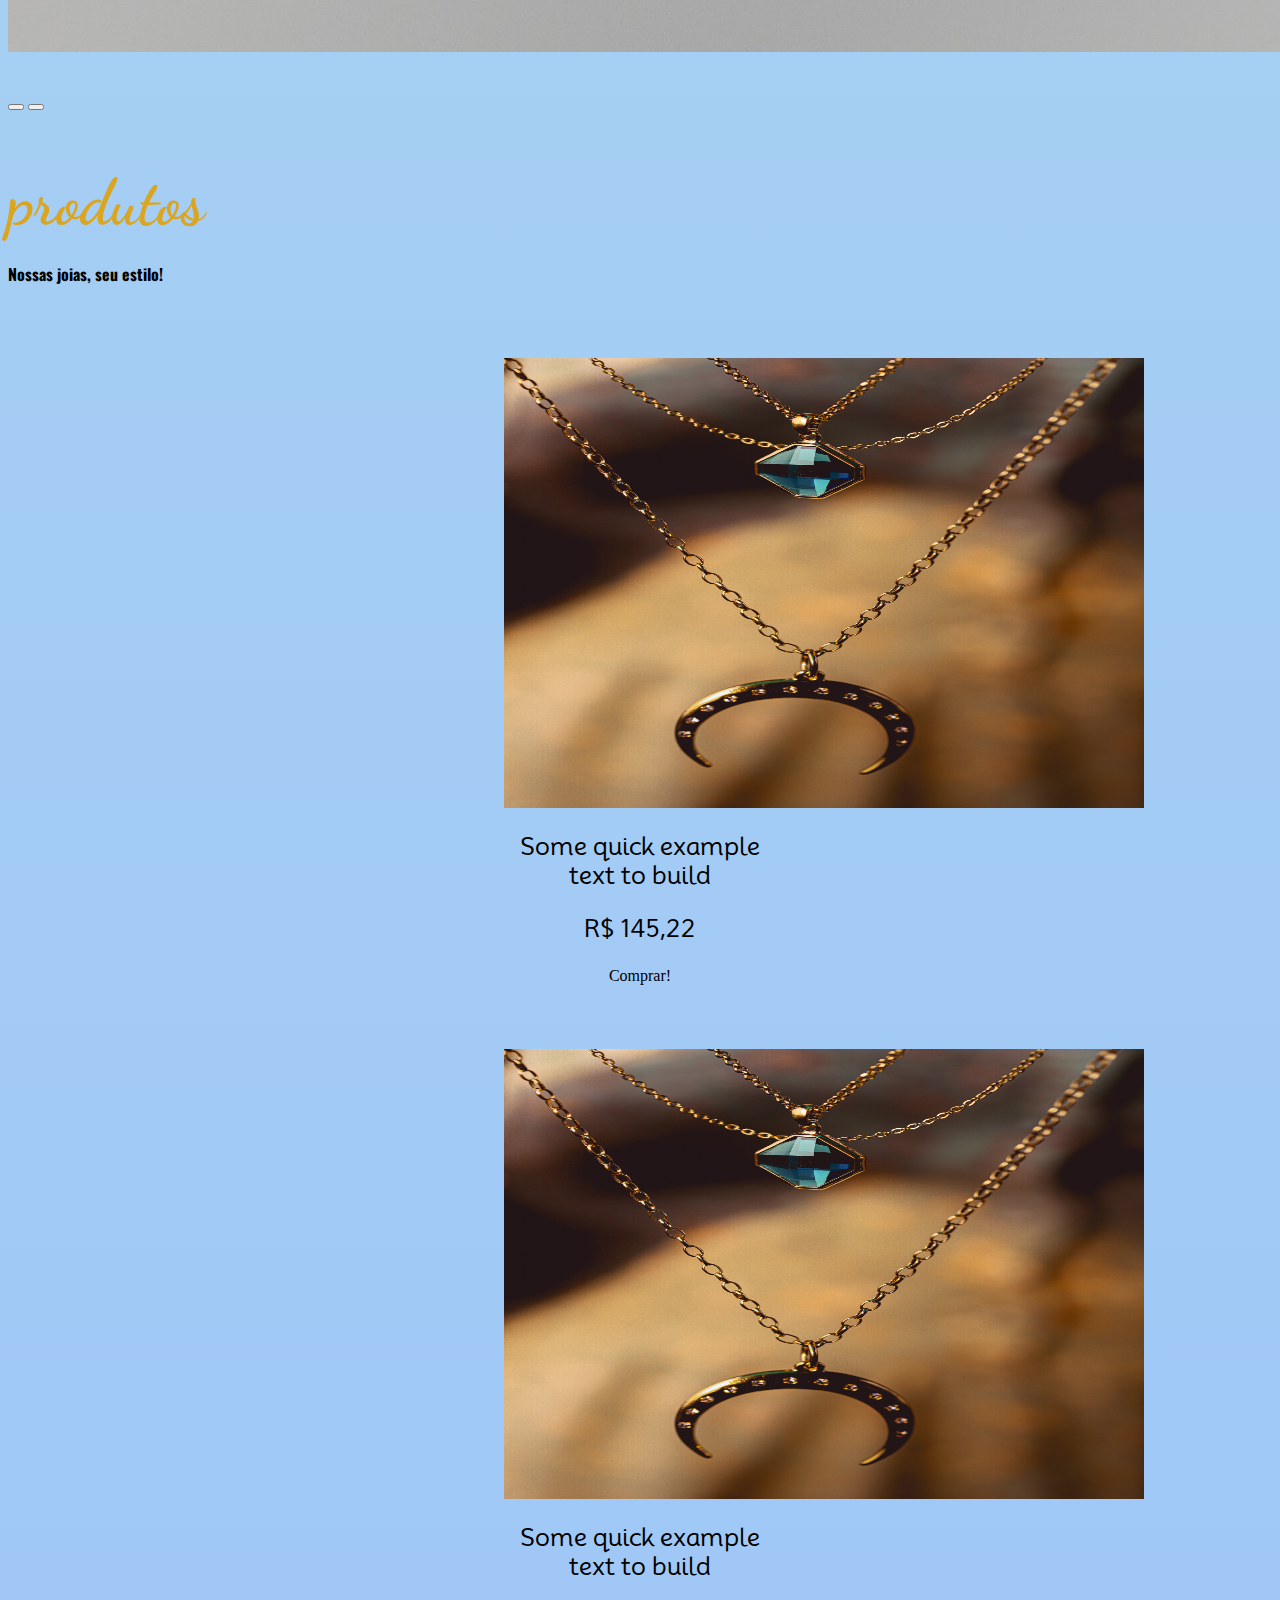
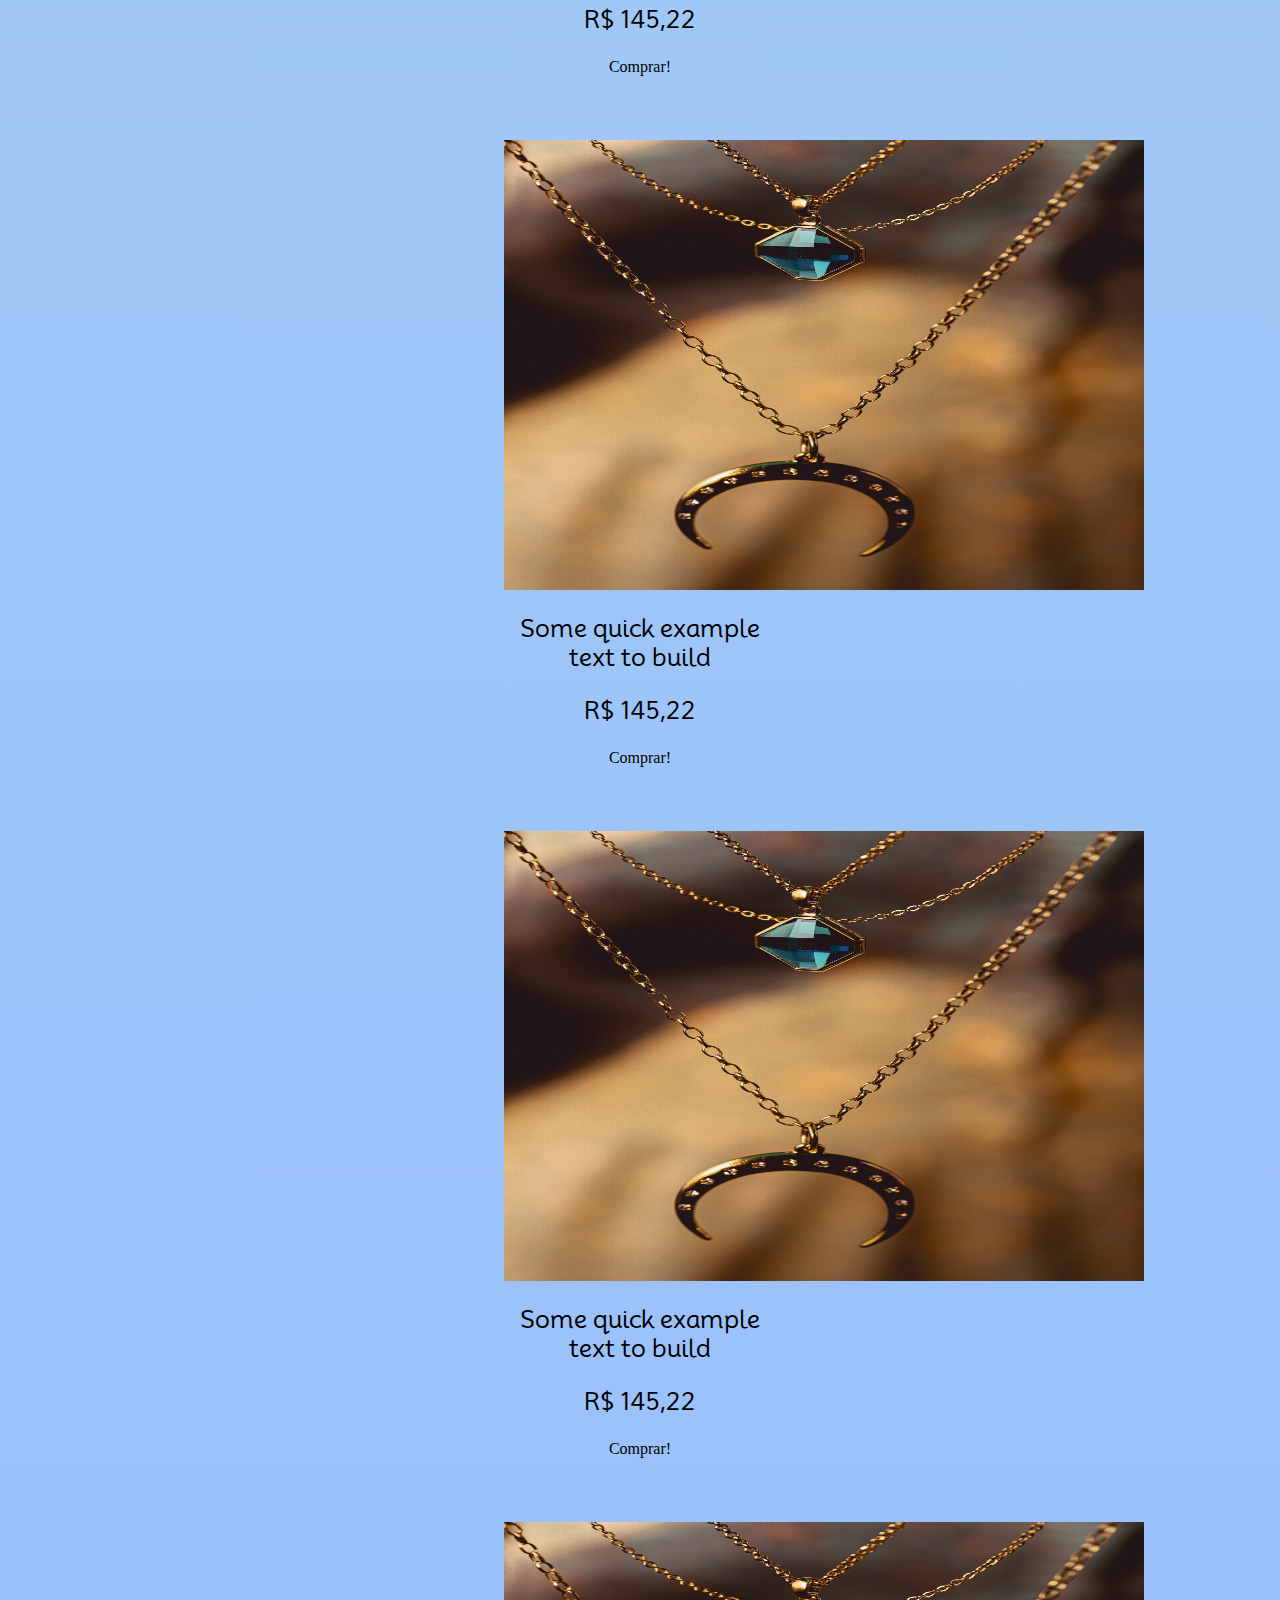
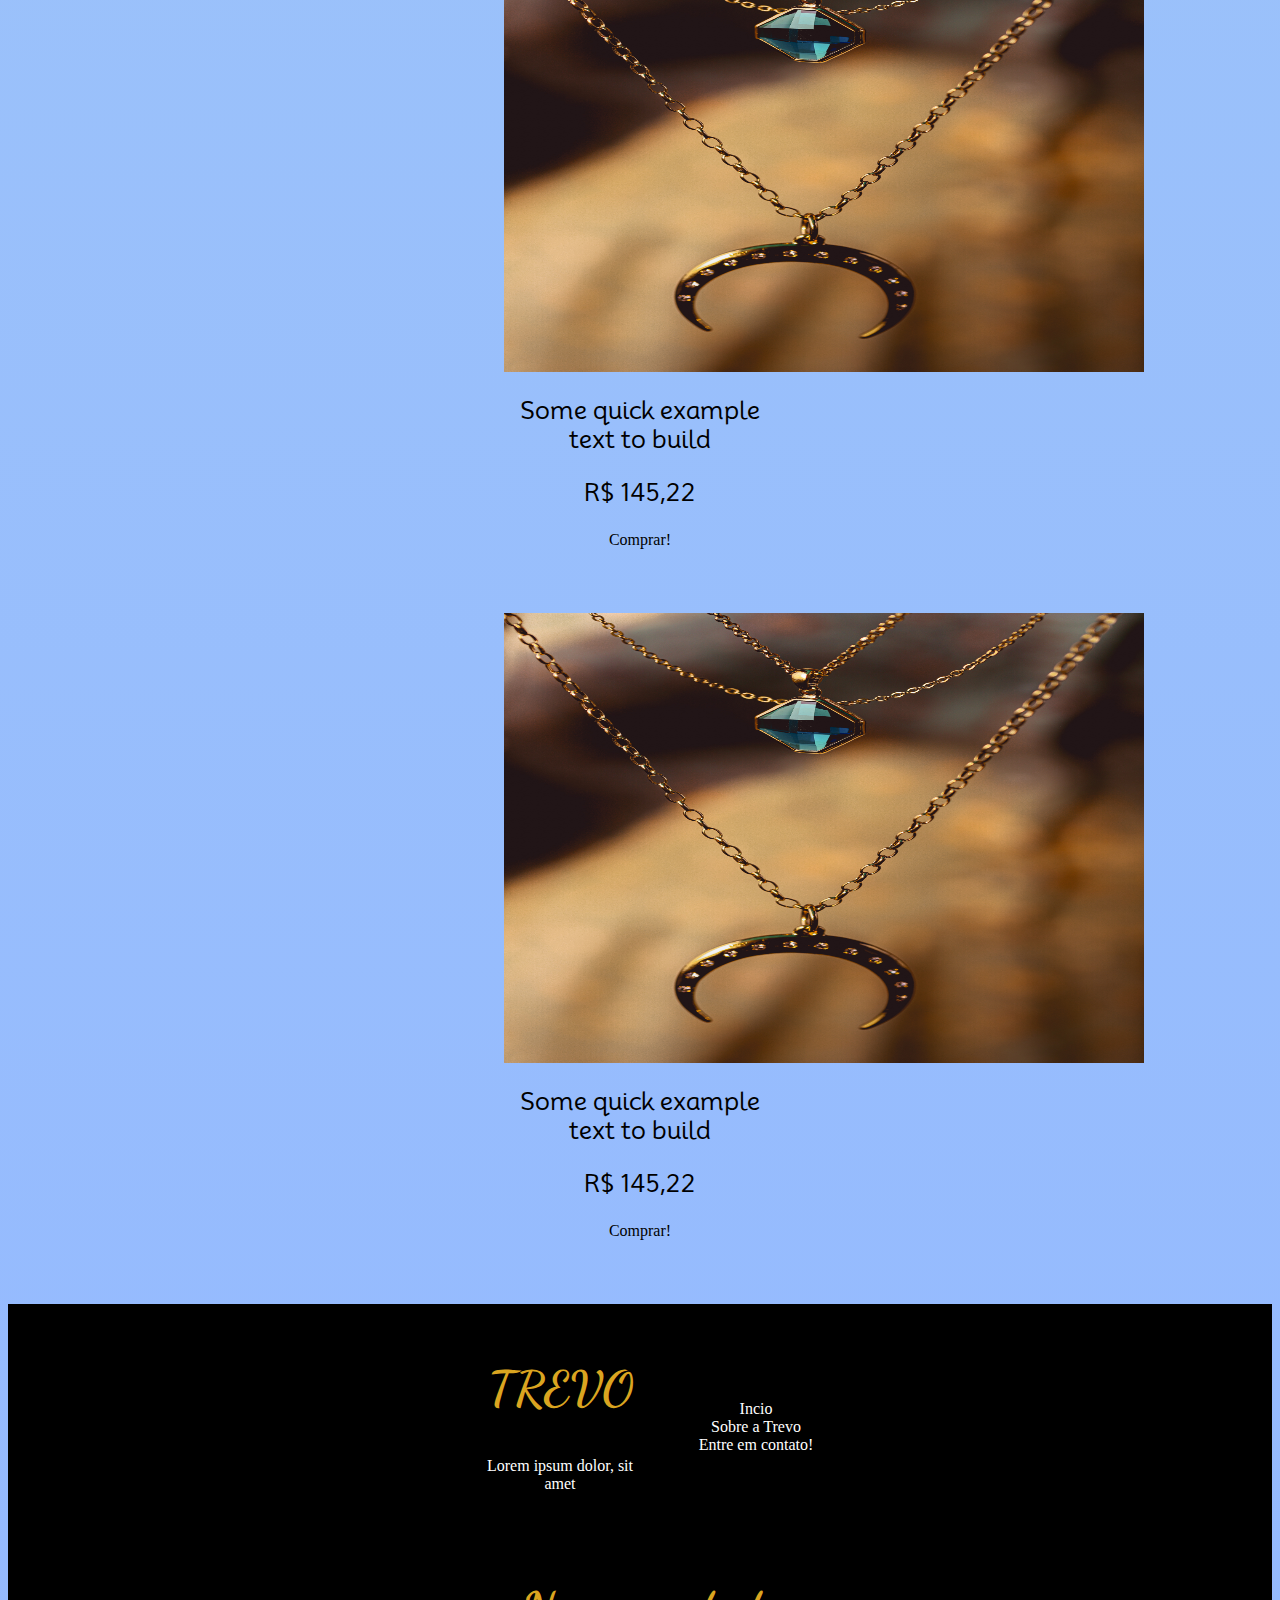
==== commit d2f52c43: "small changes" ====
--- a/pages/products.html
+++ b/pages/products.html
@@ -73,6 +73,7 @@
         <div class="card-body">
           <p class="card-text">Some quick example text to build </p>
           <p class="card-text">R$ 145,22</p>
+          <a onclick="buyAction()" class="btn btn-outline-success">Comprar!</a>
         </div>
       </div>
 
@@ -81,6 +82,7 @@
         <div class="card-body">
           <p class="card-text">Some quick example text to build </p>
           <p class="card-text">R$ 145,22</p>
+          <a onclick="buyAction()" class="btn btn-outline-success">Comprar!</a>
         </div>
       </div>
 
@@ -89,6 +91,7 @@
         <div class="card-body">
           <p class="card-text">Some quick example text to build </p>
           <p class="card-text">R$ 145,22</p>
+          <a onclick="buyAction()" class="btn btn-outline-success">Comprar!</a>
         </div>
       </div>
 
@@ -97,6 +100,7 @@
         <div class="card-body">
           <p class="card-text">Some quick example text to build </p>
           <p class="card-text">R$ 145,22</p>
+          <a onclick="buyAction()" class="btn btn-outline-success">Comprar!</a>
         </div>
       </div>
 
@@ -105,8 +109,20 @@
         <div class="card-body">
           <p class="card-text">Some quick example text to build </p>
           <p class="card-text">R$ 145,22</p>
+          <a onclick="buyAction()" class="btn btn-outline-success">Comprar!</a>
         </div>
       </div>
+
+      <div class="card">
+        <img src="../img/itens/item1.jpg" class="card-img-top" alt="...">
+        <div class="card-body">
+          <p class="card-text">Some quick example text to build </p>
+          <p class="card-text">R$ 145,22</p>
+          <a onclick="buyAction()" class="btn btn-outline-success">Comprar!</a>
+        </div>
+      </div>
+
+      
     </section>
   </main>
   <footer>
@@ -137,6 +153,7 @@
       </section>
     </section>
   </footer>
+  <script src="../script.js"></script>
   <script src="https://cdn.jsdelivr.net/npm/bootstrap@5.3.2/dist/js/bootstrap.bundle.min.js"
     integrity="sha384-C6RzsynM9kWDrMNeT87bh95OGNyZPhcTNXj1NW7RuBCsyN/o0jlpcV8Qyq46cDfL"
     crossorigin="anonymous"></script>
